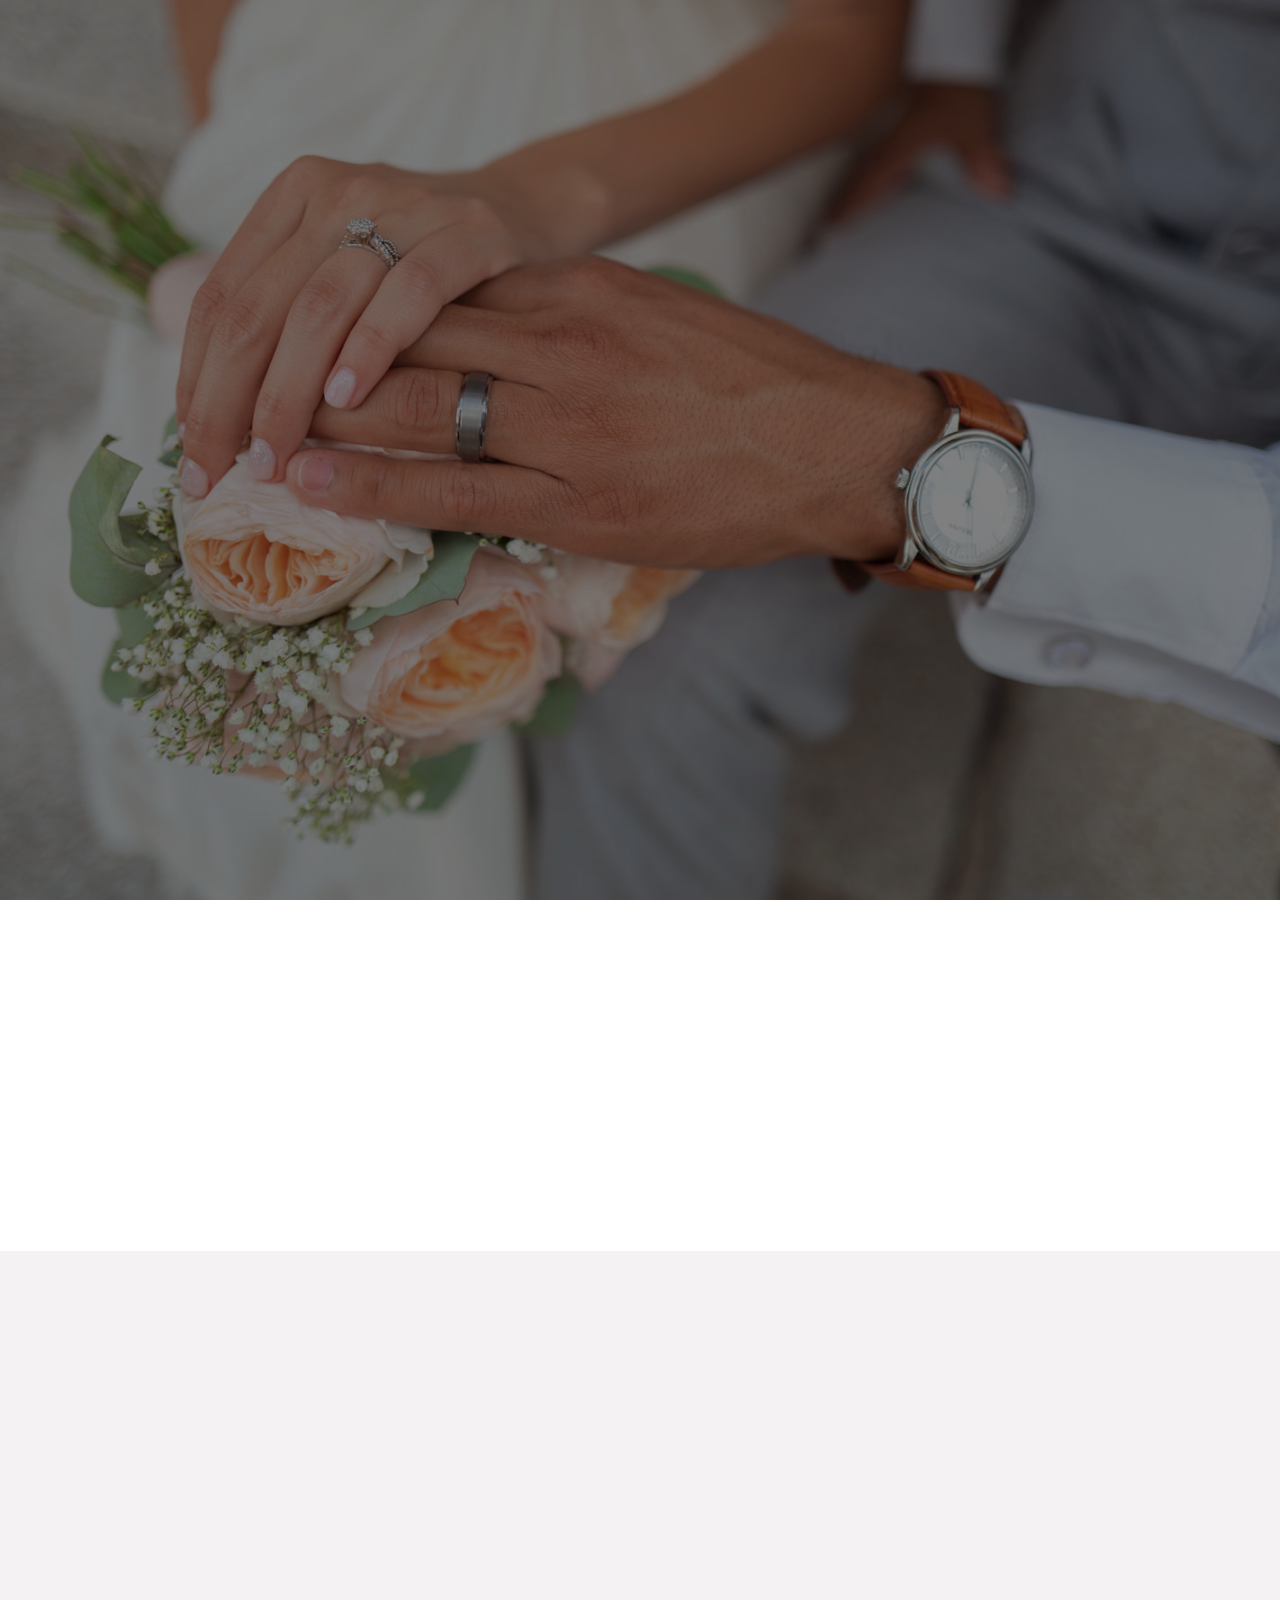
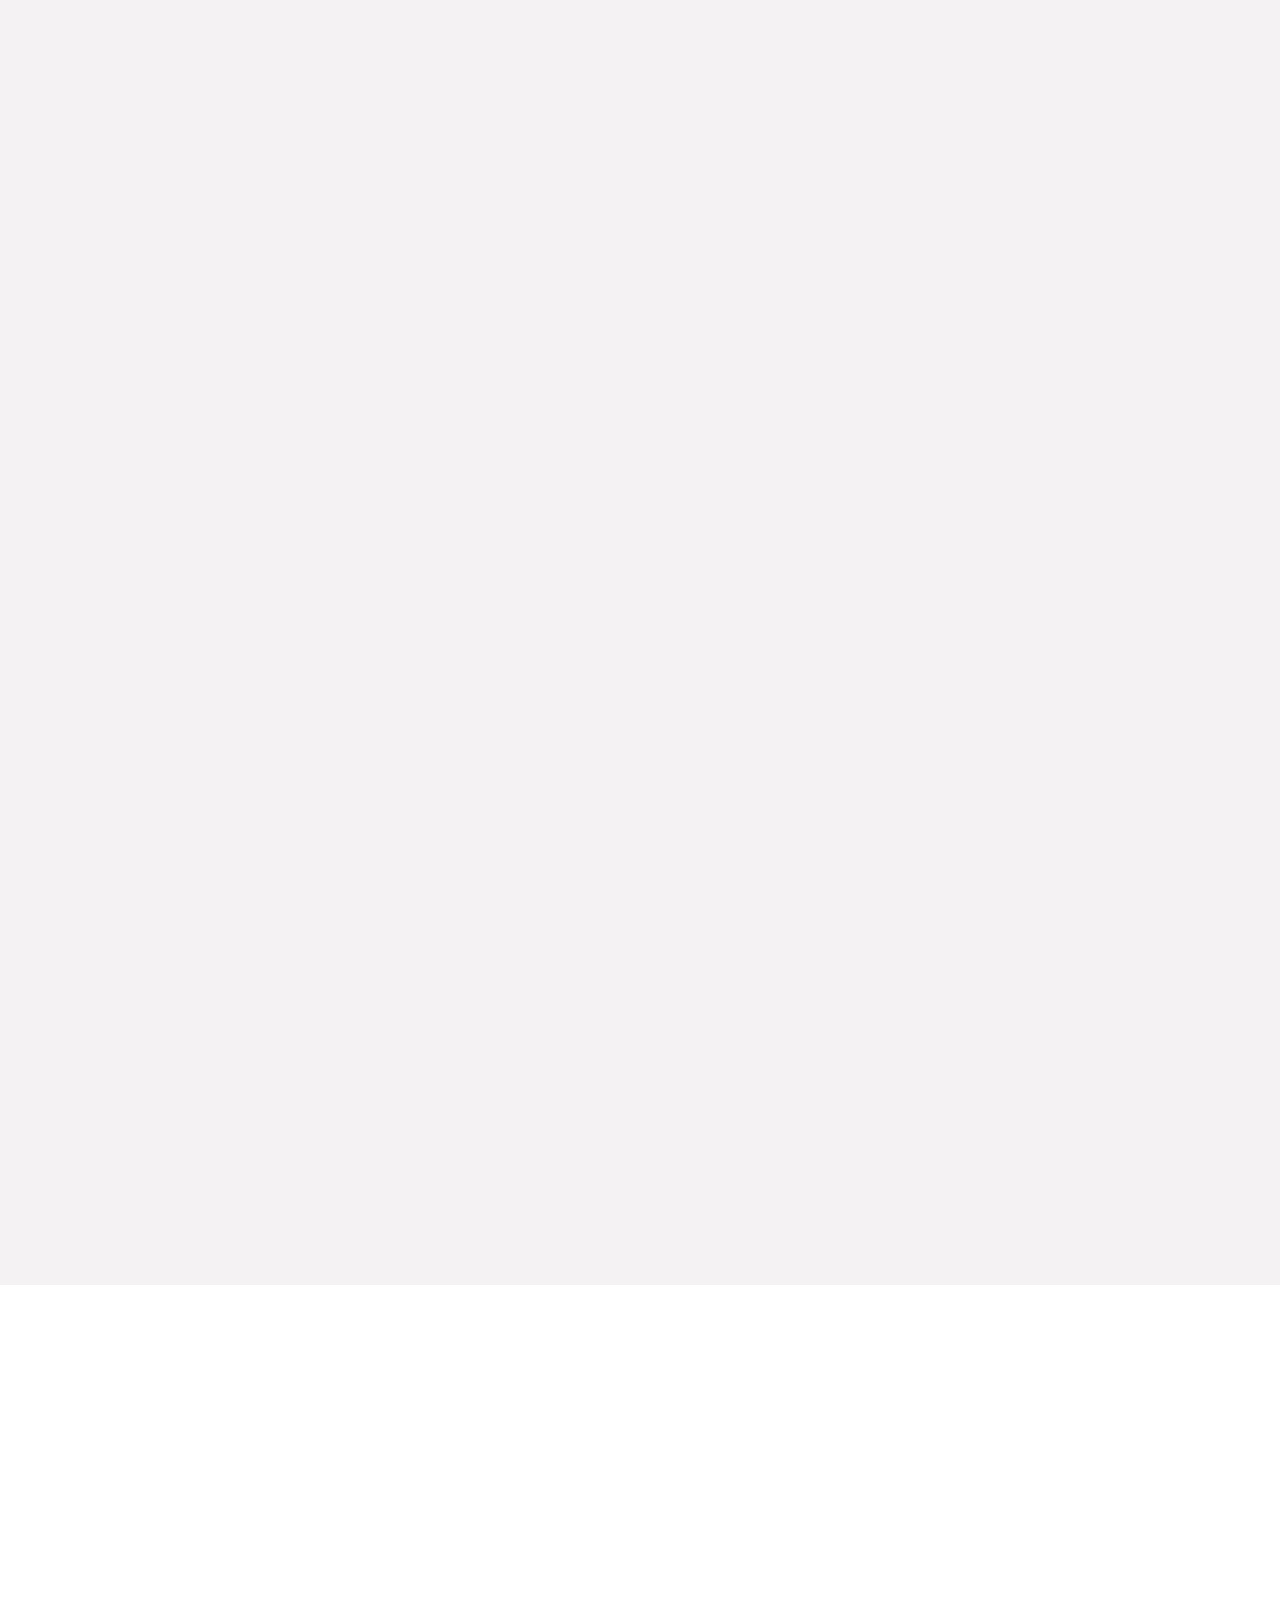
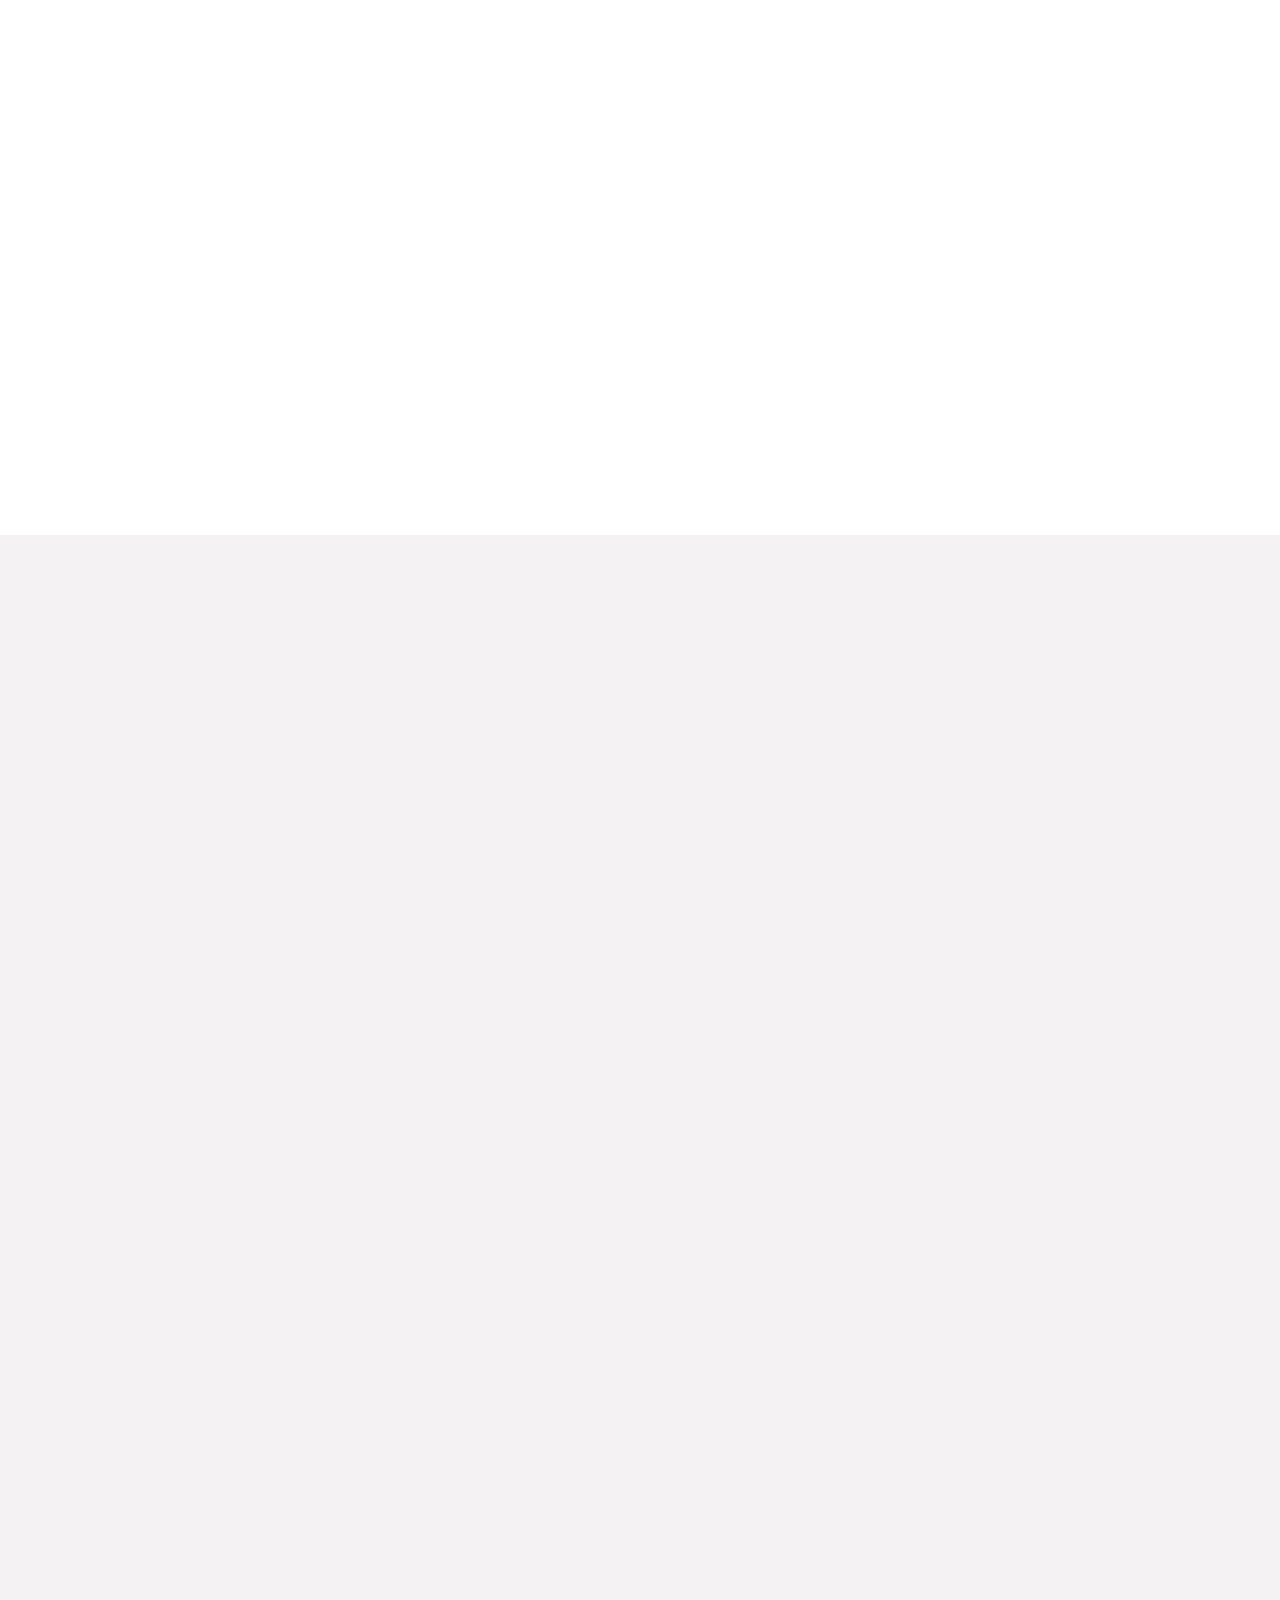
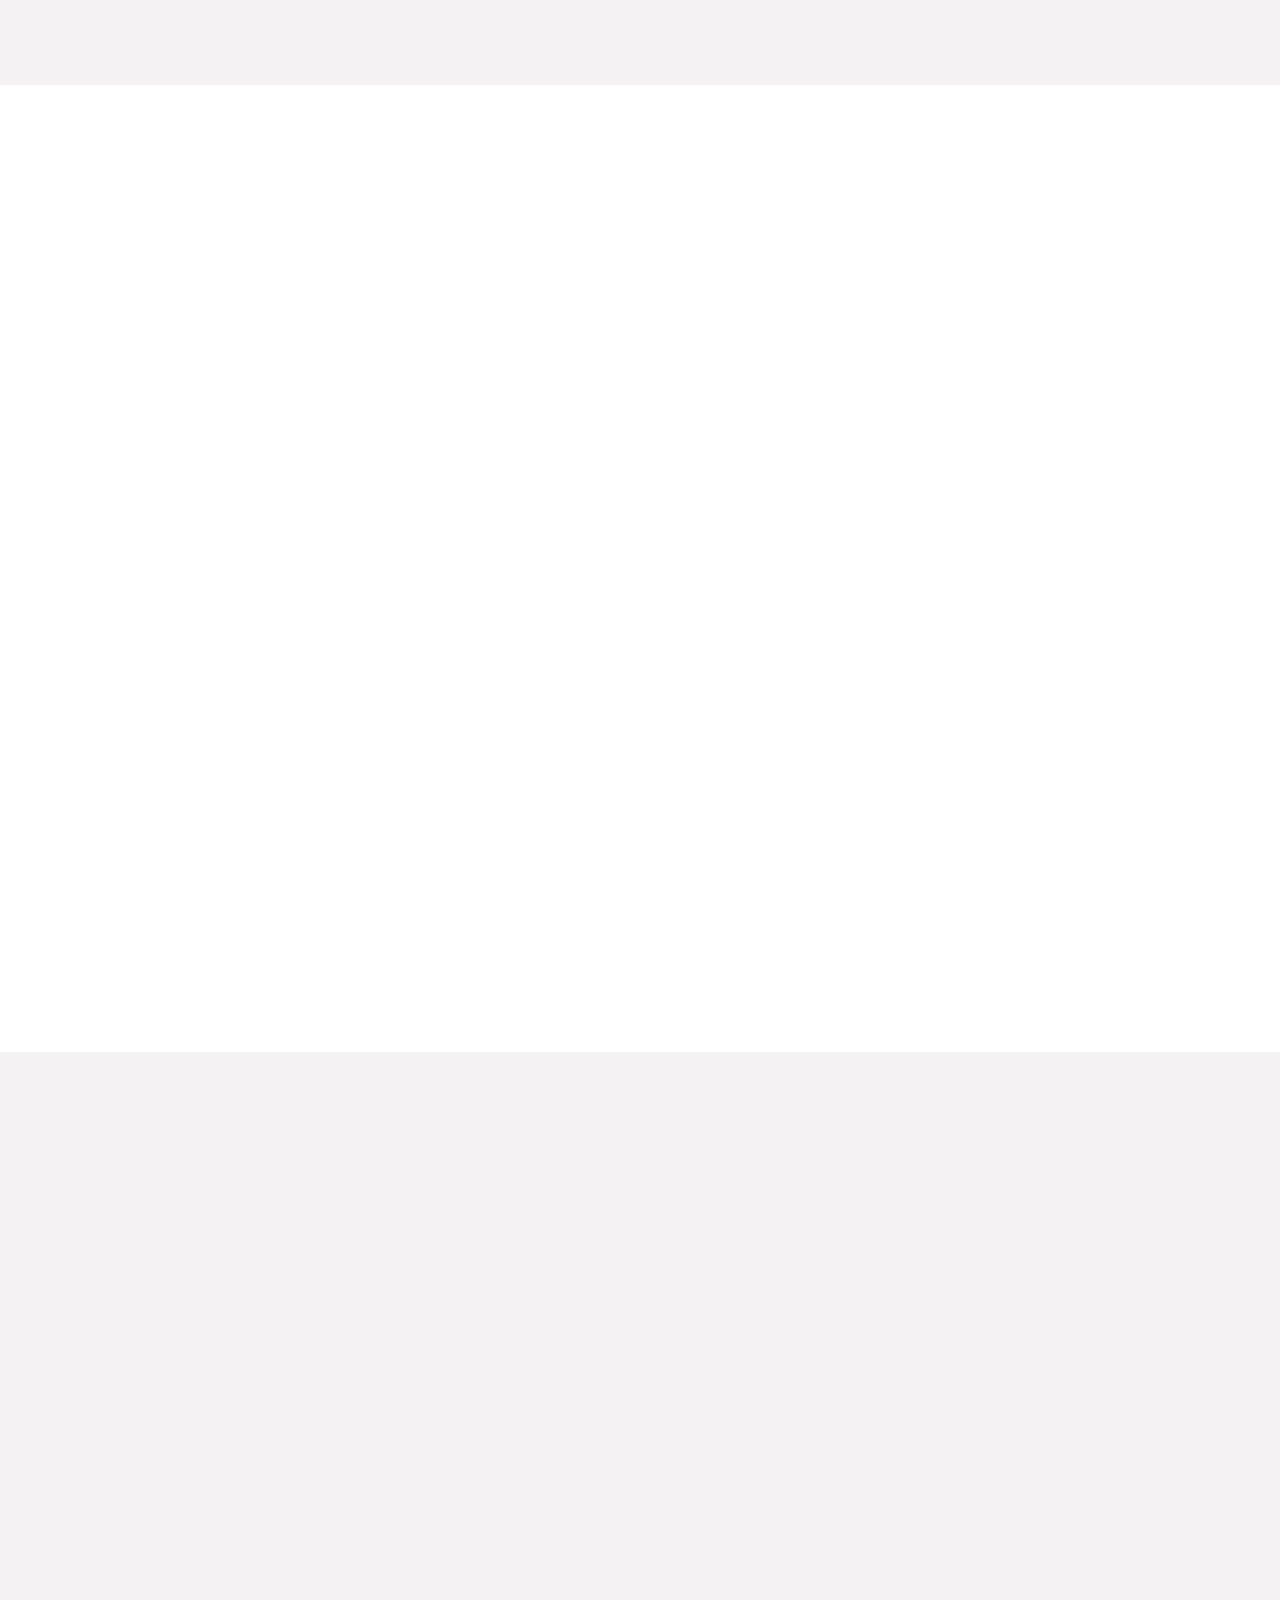
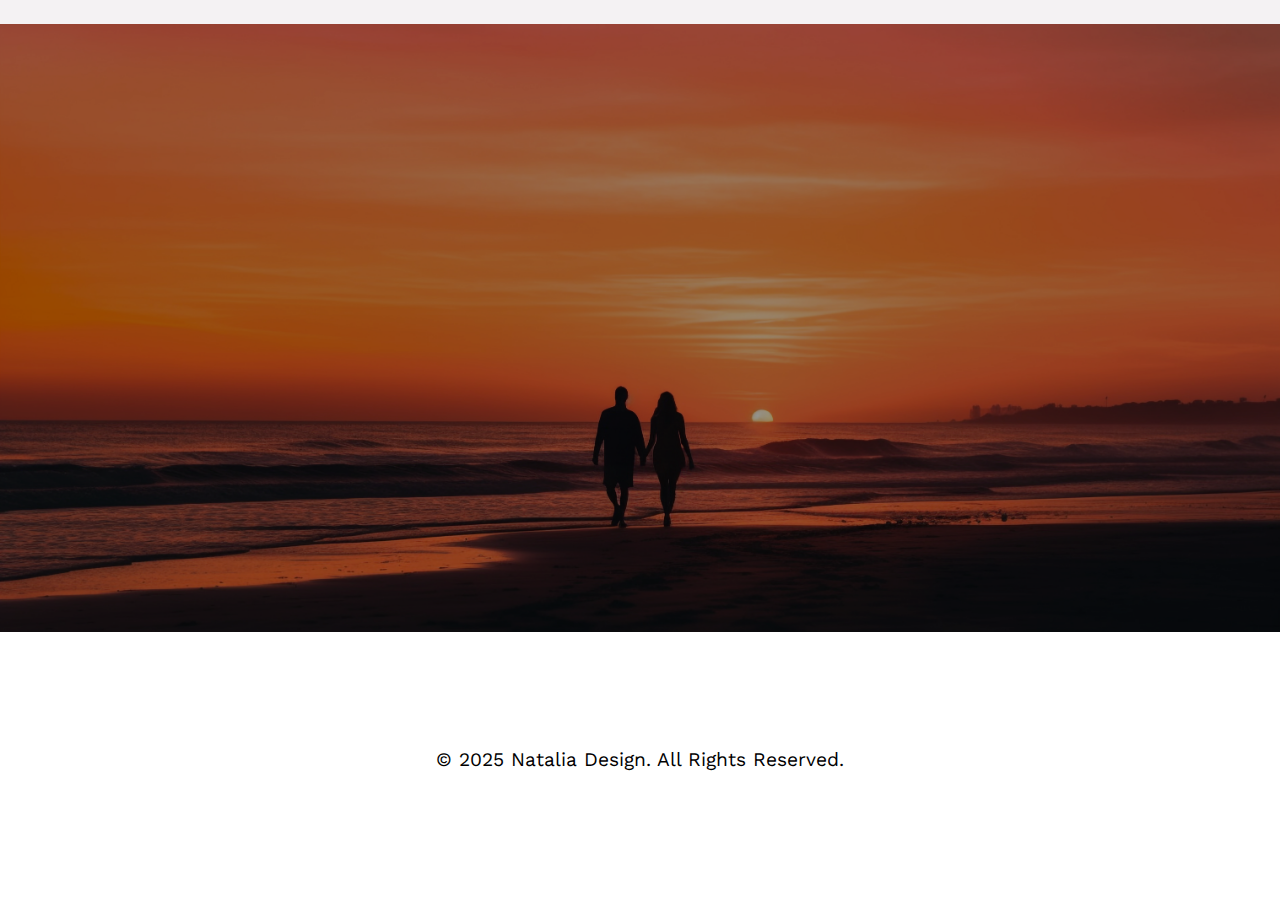
==== index.html @ 5c9d35ed "Fonts" ====
<!DOCTYPE html>

<!--[if gt IE 8]><!--> <html class="no-js"> <!--<![endif]-->
	<head>
	<meta charset="utf-8">
	<meta http-equiv="X-UA-Compatible" content="IE=edge">
	<title> Natalia Design &mdash; Natalia & Olimpo</title>
	<meta name="viewport" content="width=device-width, initial-scale=1">
	<link href='https://fonts.googleapis.com/css?family=Work+Sans:400,300,600,400italic,700' rel='stylesheet' type='text/css'>
	<link href="https://fonts.googleapis.com/css?family=Sacramento" rel="stylesheet">
	
	<!-- Animate.css -->
	<link rel="stylesheet" href="css/animate.css">
	<!-- Icomoon Icon Fonts-->
	<link rel="stylesheet" href="css/icomoon.css">
	<link rel="stylesheet" href="https://cdn.jsdelivr.net/npm/bootstrap-icons@1.11.3/font/bootstrap-icons.min.css">
	<!-- Bootstrap  -->
	<link rel="stylesheet" href="css/bootstrap.css">
	<!-- Magnific Popup -->
	<link rel="stylesheet" href="css/magnific-popup.css">
	<!-- Owl Carousel  -->
	<link rel="stylesheet" href="css/owl.carousel.min.css">
	<link rel="stylesheet" href="css/owl.theme.default.min.css">
	<!-- Theme style  -->
	<link rel="stylesheet" href="css/style_demo1.css">
	<!-- Modernizr JS -->
	<script src="js/modernizr-2.6.2.min.js"></script>
	</head>
	<body>
		
	<div class="fh5co-loader"></div>
	
	<div id="page">
	<nav class="fh5co-nav" role="navigation">
	<!--<div class="container">
			<div class="row">
				<div class="col-xs-12  text-center">
					<div id="fh5co-logo"><a href="index.html">Natalia Desing</a></div>
				</div>
			</div>
			
		</div>-->
	</nav>

	<header id="fh5co-header" class="fh5co-cover" role="banner" style="background-image:url(images/img-demo1/img_bg_1.jpg);" data-stellar-background-ratio="0.5">
		<div class="overlay"></div>
		<div class="container">
			<div class="row">
				<div class="col-md-8 col-md-offset-2 text-center">
					<div class="display-t">
						<div class="display-tc animate-box" data-animate-effect="fadeIn">
							<h1 style="font-family: WestwoodStudio;">Natalia <span style="color:orange;">&</span> Olimpo</h1>
							<h2></h2>
							<div class="simply-countdown simply-countdown-one" style="font-family: AnyaTamy;" ></div>
							<p>
								<!--<a href="#fh5co-started" class="btn btn-default btn-sm">Save the date</a> -->
								<audio autoplay controls>
									<source src="images/img-demo1/turningpage.mp3" type="audio/mpeg">
								</audio>
							</p>
						</div>
					</div>
				</div>
			</div>
		</div>
	</header>

	<div id="fh5co-couple">
		<div class="container-fluid">
			<div class="row" >
				<div class="col-md-8 col-md-offset-2 text-center fh5co-heading animate-box">
					<p  style="font-family: AnyaTamy;" > AQUÍ VA UNA FRASE BONITA DE AMOR.</p>
				</div>
			</div>
		</div>
	</div>

	<div id="fh5co-gallery" class="fh5co-section-gray">
		<div id="fh5co-gallery " class="fh5co-section-gray">
			<div class="container">
				<div class="row">
					<div class="col-md-8 col-md-offset-2 text-center fh5co-heading animate-box">
						<h2 style="font-family: WestwoodStudio;">Galería de Fotos</h2> 
					</div>
				</div>
				<div class="row row-bottom-padded-md">
					<div class="col-md-12">
						<ul id="fh5co-gallery-list">
							<li class="one-third animate-box" data-animate-effect="fadeIn" style="background-image: url(images/img-demo1/bg-1.jpg); "> 
								<a href="#">
									<div class="case-studies-summary">
										<h2></h2>
									</div>
								</a>
							</li>
							<li class="one-third animate-box" data-animate-effect="fadeIn" style="background-image: url(images/img-demo1/bg-2.jpg); ">
								<a href="#" class="color-2">
									<div class="case-studies-summary">
										<h2></h2>
									</div>
								</a>
							</li>


						<li class="one-third animate-box" data-animate-effect="fadeIn" style="background-image: url(images/img-demo1/bg-1.jpg); ">
							<a href="#" class="color-3">
								<div class="case-studies-summary">	
									<h2></h2>
								</div>
							</a>
						</li>
						<li class="one-third animate-box" data-animate-effect="fadeIn" style="background-image: url(images/img-demo1/bg-2.jpg); ">
							<a href="#" class="color-4">
								<div class="case-studies-summary">
									<h2></h2>
								</div>
							</a>
						</li>

							<li class="one-third animate-box" data-animate-effect="fadeIn" style="background-image: url(images/img-demo1/bg-1.jpg); ">
								<a href="#" class="color-3">
									<div class="case-studies-summary">
										<h2></h2>
									</div>
								</a>
							</li>
							<li class="one-third animate-box" data-animate-effect="fadeIn" style="background-image: url(images/img-demo1/bg-2.jpg); ">
								<a href="#" class="color-4">
									<div class="case-studies-summary">
										<h2></h2>
									</div>
								</a>
							</li>

							<li class="one-third animate-box" data-animate-effect="fadeIn" style="background-image: url(images/img-demo1/bg-1.jpg); ">
								<a href="#" class="color-4">
									<div class="case-studies-summary">
										<h2></h2>
									</div>
								</a>
							</li>

							<li class="one-third animate-box" data-animate-effect="fadeIn" style="background-image: url(images/img-demo1/bg-2.jpg); "> 
								<a href="#" class="color-5">
									<div class="case-studies-summary">
										
										<h2></h2>
									</div>
								</a>
							</li>
							<li class="one-third animate-box" data-animate-effect="fadeIn" style="background-image: url(images/img-demo1/bg-1.jpg); ">
								<a href="#" class="color-6">
									<div class="case-studies-summary">
									
										<h2></h2>
									</div>
								</a>
							</li>
						</ul>		
					</div>
				</div>
			</div>
		</div>
	</div>

	<div id="fh5co-event" class="fh5co-bg" style="background-color: white;">
		<div class="container">
			<div class="row">
				<div class="col-md-8 col-md-offset-2 text-center fh5co-heading animate-box">
					<h2 style="font-family: WestwoodStudio;">Itinerario</h2>
					
				</div>
			</div>
			<div class="row" style="font-family: AnyaTamy; text-transform: uppercase;" >
				<div class="display-t">
					<div class="display-tc">
						<div class="col-md-10 col-md-offset-1">
							<div class="col-md-4 col-sm-4 text-center">
								<div class="event-wrap animate-box">
									<h3 style="font-family: AnyaTamy; text-transform: uppercase; color:rgb(212, 165, 77);">Ceremonia Religiosa</h3>
									<p>
										<div class="">
											<i class="icon-clock"></i>
											<span>16:30 PM</span>
										</div>
									</p>
									<p>Parroquia Santa Cruz y la Virgen del Rosario. </p>										
									<p>Paseo de los Pelícanos #8, Ixtapa, Guerrero MX</p>
									<a href="https://www.google.com.mx/maps/place/Parroquia+Santa+Cruz+y+la+Virgen+del+Rosario/@17.6649503,-101.5999765,17z/data=!3m1!4b1!4m11!3m10!1s0x84347666fde6b171:0x397814a9c0785532!5m4!1s2024-04-18!2i2!4m1!1i2!8m2!3d17.6649452!4d-101.5974016!16s%2Fg%2F1wfcpght?entry=ttu" target="_blank">
										<button id="btn_ubicacion"type="submit" class="btn btn-default btn-block"> <i class="bi bi-geo-alt-fill"></i> Ubicación</button>
									</a>
								</div>
							</div>
							<div class="col-md-4 col-sm-4 text-center">
								<div class="event-wrap animate-box">
									<h3  style="font-family: AnyaTamy; text-transform: uppercase; color:rgb(212, 165, 77);">Ceremonia simbólica</h3>
									<p>
									<div class="">
										<i class="icon-clock"></i>
										<span>18:00 PM</span>
									</div>
									</p>
									<p>Hotel Sunscape Dorado Pacifico Ixtapa </p>										
									<p>Blvd. Paseo Ixtapa S/N, Ixtapa, Guerrero MX</p>
										<a href="https://www.google.com.mx/maps/place/Sunscape+Dorado+Pacifico+Ixtapa/@17.6611113,-101.6047396,18z/data=!4m24!1m12!3m11!1s0x8434766200d61aad:0x87339fe66e495281!2sSunscape+Dorado+Pacifico+Ixtapa!5m4!1s2024-04-18!2i2!4m1!1i2!8m2!3d17.660922!4d-101.604105!16s%2Fg%2F1tdww06h!3m10!1s0x8434766200d61aad:0x87339fe66e495281!5m4!1s2024-04-18!2i2!4m1!1i2!8m2!3d17.660922!4d-101.604105!16s%2Fg%2F1tdww06h?entry=ttu" target="_blank">
											<button id="btn_ubicacion"type="submit" class="btn btn-default btn-block"> <i class="bi bi-geo-alt-fill"></i> Ubicación</button>
										</a>
									
								</div>
							</div>
							<div  id class="col-md-4 col-sm-4 text-center">
								<div class="event-wrap animate-box">
									<h3  style="font-family: AnyaTamy; text-transform: uppercase; color:rgb(212, 165, 77);">recepción <span style="color: #f4f2f3;">& banquete</span></h3>
									<p>
									<div class="">
										<i class="icon-clock"></i>
										<span>19:00 PM</span>
									</div>
									</p>
									<p>Hotel Sunscape Dorado Pacifico Ixtapa </p>										
									<p>Blvd. Paseo Ixtapa S/N, Ixtapa, Guerrero MX</p>
									<a href="https://www.google.com.mx/maps/place/Sunscape+Dorado+Pacifico+Ixtapa/@17.6611113,-101.6047396,18z/data=!4m24!1m12!3m11!1s0x8434766200d61aad:0x87339fe66e495281!2sSunscape+Dorado+Pacifico+Ixtapa!5m4!1s2024-04-18!2i2!4m1!1i2!8m2!3d17.660922!4d-101.604105!16s%2Fg%2F1tdww06h!3m10!1s0x8434766200d61aad:0x87339fe66e495281!5m4!1s2024-04-18!2i2!4m1!1i2!8m2!3d17.660922!4d-101.604105!16s%2Fg%2F1tdww06h?entry=ttu" target="_blank">
										<button id="btn_ubicacion"type="submit" class="btn btn-default btn-block"> <i class="bi bi-geo-alt-fill"></i> Ubicación</button>
									</a>
								</div>
							</div>
						</div>
					</div>
				</div>
			</div>
		</div>
	</div>

	
	<div id="fh5co-services" style="background-color: #f4f2f3;">
		<div class="container">			
			<div class="row animate-box">
				<div class="col-md-8 col-md-offset-2 text-center fh5co-heading">
					<h2 style="font-family: WestwoodStudio;">Servicios</h2> 
				</div>
			</div>

			<div class="row" style="font-family: AnyaTamy;">
				<div class="col-md-6">
					<div class="feature-left animate-box" data-animate-effect="fadeInLeft">
						<span class="icon">
							<i class="bi bi-sun"></i>
						</span>
						<div class="feature-copy" style="text-align: justify;">
							<h3  style=" font-family: AnyaTamy; text-transform: uppercase; color:rgb(212, 165, 77); text-align: center;">HOTEL - Sunscape Dorado Pacifico Ixtapa Resort and Spa</h3>
							<p>
								Sunscape Dorado Pacífico Ixtapa Resort and Spa es un hotel todo incluido ubicado en una playa del Pacífico mexicano. 
								Este hotel familiar libre de humo está en Ixtapa, Guerrero, a sólo 9 kilómetros del centro de Zihuatanejo y a 19 kilómetros del aeropuerto (ZIH) de esa misma ciudad. 
								</p>
						</div>
					</div>

					<div class="feature-left animate-box" data-animate-effect="fadeInLeft">
						<span class="icon">
							<i class="bi bi-cup-straw"></i>
						</span>
						<div class="feature-copy" style="text-align: justify;">
							<h3 style=" font-family: AnyaTamy; text-transform: uppercase; color:rgb(212, 165, 77); text-align: center;">HABITACIONES</h3>
							<p>Las 285 habitaciones del hotel cuentan con amenidades tales como balcón privado, aire acondicionado, teléfono de marcado directo con buzón de voz, minibar, cafetera, amenidades para el baño, caja de seguridad para laptop, televisión de pantalla plana con canales por satélite, base para iPod, entre otras. El hotel además cuenta con habitaciones para personas con discapacidades.</p>
						</div>
					</div>

					<div class="feature-left animate-box" data-animate-effect="fadeInLeft">
						<span class="icon">
							<i class="bi bi-music-note-beamed"></i>
						</span>
						<div class="feature-copy"style="text-align: justify;">
							<h3 style=" font-family: AnyaTamy; text-transform: uppercase; color:rgb(212, 165, 77); text-align: center;">RESTAURANTES Y ACTIVIDADES</h3>
							<p>Incluye todos los alimentos y bebidas. Comprende desayuno bufet y comida y cena a elegir entre bufet o a la carta.
								Cuenta con 8 diferentes Restaurantes.
								Actividades diarias conducidas por animadores. Incluye espectaculares shows nocturnos. El programa varía diariamente.
								</p>
						</div>
					</div>

				</div>

				<div class="col-md-6 animate-box">
					<div class="fh5co-video fh5co-bg" style="background-image: url(images/img-demo1/habitacion-1.avif); ">
						<a href="images/img-demo1/sunscape-video.mp4" class="popup-vimeo"><i class="icon-video2"></i></a>
						<div class="overlay"></div>
					</div>
				</div>
			</div>

			
		</div>
	</div>



	<div id="fh5co-services">
		<div class="container">			
			<div class="row animate-box">
				<div class="col-md-8 col-md-offset-2 text-center fh5co-heading">
					<h2 style="font-family: WestwoodStudio;">Formas de Pago</h2>
				</div>
			</div>

			<div class="row" style="font-family: AnyaTamy;">
				<div class="col-md-6">
					<div class="feature-left animate-box" data-animate-effect="fadeInLeft">
						<span class="icon">
							<i class="bi bi-building-fill"></i>
						</span>
						<div class="feature-copy">
							<h3 style=" font-family: AnyaTamy; text-transform: uppercase; color:rgb(212, 165, 77); text-align: center;">BLOQUEO DE HABITACIÓN</h3>
							<p style="text-align: justify;">El bloqueo o apartado de habitación se realizará efectuando un único y primer pago de <b>$800.00 MN</b> por adulto y <b>$300.00 MN</b> por menor.
								Teniendo como fecha lÍmite el <b>1ro de Mayo de 2024</b></p>
						</div>
					</div>
 
					<div class="feature-left animate-box" data-animate-effect="fadeInLeft">
						<span class="icon">
							<i class="bi bi-credit-card-fill"></i>
						</span>
						<div class="feature-copy">
							<h3 style=" font-family: AnyaTamy; text-transform: uppercase; color:rgb(212, 165, 77); text-align: center;">PAGOS RESTANTES</h3>
							<p style="text-align: justify;">Los pagos serán distribuidos en <b>12 mensualidades. </b> 
								Las cuales dependerán del tipo de habitación y la cantidad de personas que deseen acompañarnán. Para mayor información en la distrubición y logística de las habitaciones, serán contactados por nuestra planeadora de bodas.</p>
								
						</div>
					</div>

					<div class="feature-left animate-box" data-animate-effect="fadeInLeft">
						<span class="icon">
							<i class="bi bi-bus-front"></i>
						</span>
						<div class="feature-copy">
							<h3 style=" font-family: AnyaTamy; text-transform: uppercase; color:rgb(212, 165, 77); text-align: center;">TRANSPORTE</h3>
							<p style="text-align: justify;">A los primero 35 viajeros que liquiden el pago de habitaciones, contarán con el transporte terrestre redondo incluido.</p>
						</div>
					</div>
				</div>

				<div class="col-md-6">
						<div class="container-fluid">
							<div class="feature-left animate-box row" data-animate-effect="fadeInLeft" >
									<table class="table_costos table" >
										<thead>
										  <tr>
											<th>HABITACIÓN:</th>
											<th>COSTO:</th>
										  </tr>
										</thead>
										<tbody" >
										  <tr>
											<th >SENCILLA</th>
											<th>$ 9,144.00 M.N.</td>
										  </tr>
										  <tr>
											<th>DOBLE</th>
											<th>$ 6,810.00 M.N. </td>
										  </tr>
										  <tr>
											<th >TRIPLE</th>
											<th>$ 6,343.00 M.N.</td>
										
										  </tr>
										  <tr>
											<th >MENORES</th>
											<th>$ 2,440.00 M.N. </td>
										  </tr>
										</tbody>
									</table>
							</div>
						</div>
					</div>
				</div>
			</div>
		</div>
	</div>
	
	<div id="fh5co-gallery" class="fh5co-section-gray"  >
		<div id="fh5co-gallery " class="fh5co-section-gray">
			<div class="container">
				<div class="row">
					<div class="col-md-8 col-md-offset-2 fh5co-heading animate-box text-center">
						<h2 style="font-family: WestwoodStudio;">Código de Vestimenta</h2>
						<p style="font-family: AnyaTamy; text-transform: uppercase;" ><span>Querémos que disfruten este gran día y estén lo más cómodos posibles, por ello les sugerimos el siguiente código de vestimenta: </span></p>
						<p style="font-family: AnyaTamy; text-transform: uppercase;"><span><b>Mujeres:</b>  Coctel, vestidos largos o 3/4, colores vivios (no naranja). </span></p>
						<p style="font-family: AnyaTamy; text-transform: uppercase;"><span><b> Hombres:</b> Camisas de tela delagada o guayabera (no pantalón caqui). </span></p>
					</div>
				</div>
			</div>
		</div>
	</div>

	<!--<div class="modal fade" id="exampleModal" tabindex="-1" role="dialog" aria-labelledby="exampleModalLabel" aria-hidden="true">
		<div class="modal-dialog" role="document">
		  <div class="modal-content">
			<div class="modal-header">
			  <h5 class="modal-title" id="exampleModalLabel">Modal title</h5>
			  <button type="button" class="close" data-dismiss="modal" aria-label="Close">
			  </button>
			</div>
			<div class="modal-body">
			</div>
			<div class="modal-footer">
			  <button type="button" class="btn btn-secondary" data-dismiss="modal">Close</button>
			</div>
		  </div>
		</div>
	</div>-->

	<div id="fh5co-started" class="fh5co-bg" style="background-image:url(images/img-demo1/bg3.jpg);">
		<div class="overlay"></div>
		<div class="container" >
				<div class="row animate-box">
					<div class="col-md-8 col-md-offset-2 text-center fh5co-heading">
						<h2 style="font-family: WestwoodStudio;">¿Estás interesado en asistír?</h2>
					</div>
				</div>
				<div class="row animate-box">  
					<div class="col-md-8 col-md-offset-2 text-center fh5co-heading">
						<div class="col-md-6 fh5co-heading">
							<p style="font-family: AnyaTamy; text-transform: uppercase; color: white;">Contactar a la Novia:</p>
							<a aria-label="Chat on WhatsApp" target="_blank" href="https://wa.me/+524626022792/?text=Hola%20Natalia%20me%20encantaría%20asistír%20a%20la%20boda."><img alt="Chat on WhatsApp" src="images/img-demo1/WhatsAppButtonWhiteMedium.svg" />
							</a>
								
						</div>
						<div class="col-md-6 fh5co-heading">
							<p style="font-family: AnyaTamy; text-transform: uppercase; color: white;">Contactar al Novio:</p>
							<a aria-label="Chat on WhatsApp" target="_blank" href="https://wa.me/+524621636729/?text=Hola%20Olimpo%20me%20encantaría%20asistír%20a%20la%20boda."><img alt="Chat on WhatsApp" src="images/img-demo1/WhatsAppButtonWhiteMedium.svg" />
							</a>	
						</div>	
						<div class="col-md-12 fh5co-heading">
							<p style="font-family: AnyaTamy; text-transform: uppercase; color: white;">Contactar a la wedding planner:</p>
							<a aria-label="Chat on WhatsApp" target="_blank" href="https://wa.me/+524775191782/?text=Hola%20me%20encantaría%20asistír%20a%20la%20boda%20de%20Olimpo%20y%20Natalia."><img alt="Chat on WhatsApp" src="images/img-demo1/WhatsAppButtonWhiteMedium.svg" />
							</a>	
						</div>							
					</div>
				</div>
			</div>
		</div>
	</div>

	<footer id="fh5co-footer" role="contentinfo">
		<div class="container">

			<div class="row copyright">
				<div class="col-md-12 text-center">
					<p style="font-size:larger; color:black;" class="block "> &copy; 2025 Natalia Design. All Rights Reserved.</p>
			</div>

		</div>
	</footer>
	</div>

	<div class="gototop js-top">
		<a href="#" class="js-gotop"><i class="icon-arrow-up"></i></a>
	</div>
	
	<!-- jQuery -->
	<script src="js/jquery.min.js"></script>
	<!-- jQuery Easing -->
	<script src="js/jquery.easing.1.3.js"></script>
	<!-- Bootstrap -->
	<script src="js/bootstrap.min.js"></script>
	<!-- Waypoints -->
	<script src="js/jquery.waypoints.min.js"></script>
	<!-- Carousel -->
	<script src="js/owl.carousel.min.js"></script>
	<!-- countTo -->
	<script src="js/jquery.countTo.js"></script>

	<!-- Stellar -->
	<script src="js/jquery.stellar.min.js"></script>
	<!-- Magnific Popup -->
	<script src="js/jquery.magnific-popup.min.js"></script>
	<script src="js/magnific-popup-options.js"></script>

	<!-- // <script src="https://cdnjs.cloudflare.com/ajax/libs/prism/0.0.1/prism.min.js"></script> -->
	<script src="js/simplyCountdown.js"></script>
	<!-- Main -->
	<script src="js/main.js"></script>

	<script>
    var d = new Date(new Date(2025,6,12) + 200 * 120 * 120 * 2000);

    // default example
    simplyCountdown('.simply-countdown-one', {
        year: d.getFullYear(),
        month: d.getMonth() + 1,
        day: d.getDate()
    });

    //jQuery example
    $('#simply-countdown-losange').simplyCountdown({
        year: d.getFullYear(),
        month: d.getMonth() + 1,
        day: d.getDate(),
        enableUtc: false
    });

	$('#exampleModal').on('shown.bs.modal', function () {
  		$('#btn_modal').trigger('focus')
	}); 

</script>

	</body>
</html>
---- css/icomoon.css ----
@font-face {
  font-family: 'icomoon';
  src:  url('../fonts/icomoon/icomoon.eot?6iuir');
  src:  url('../fonts/icomoon/icomoon.eot?6iuir#iefix') format('embedded-opentype'),
    url('../fonts/icomoon/icomoon.ttf?6iuir') format('truetype'),
    url('../fonts/icomoon/icomoon.woff?6iuir') format('woff'),
    url('../fonts/icomoon/icomoon.svg?6iuir#icomoon') format('svg');
  font-weight: normal;
  font-style: normal;
}

[class^="icon-"], [class*=" icon-"] {
  /* use !important to prevent issues with browser extensions that change fonts */
  font-family: 'icomoon' !important;
  speak: none;
  font-style: normal;
  font-weight: normal;
  font-variant: normal;
  text-transform: none;
  line-height: 1;

  /* Better Font Rendering =========== */
  -webkit-font-smoothing: antialiased;
  -moz-osx-font-smoothing: grayscale;
}

.icon-eye:before {
  content: "\e000";
}
.icon-paper-clip:before {
  content: "\e001";
}
.icon-mail:before {
  content: "\e002";
}
.icon-toggle:before {
  content: "\e003";
}
.icon-layout:before {
  content: "\e004";
}
.icon-link:before {
  content: "\e005";
}
.icon-bell:before {
  content: "\e006";
}
.icon-lock:before {
  content: "\e007";
}
.icon-unlock:before {
  content: "\e008";
}
.icon-ribbon:before {
  content: "\e009";
}
.icon-image:before {
  content: "\e010";
}
.icon-signal:before {
  content: "\e011";
}
.icon-target:before {
  content: "\e012";
}
.icon-clipboard:before {
  content: "\e013";
}
.icon-clock:before {
  content: "\e014";
}
.icon-watch:before {
  content: "\e015";
}
.icon-air-play:before {
  content: "\e016";
}
.icon-camera:before {
  content: "\e017";
}
.icon-video:before {
  content: "\e018";
}
.icon-disc:before {
  content: "\e019";
}
.icon-printer:before {
  content: "\e020";
}
.icon-monitor:before {
  content: "\e021";
}
.icon-server:before {
  content: "\e022";
}
.icon-cog:before {
  content: "\e023";
}
.icon-heart:before {
  content: "\e024";
}
.icon-paragraph:before {
  content: "\e025";
}
.icon-align-justify:before {
  content: "\e026";
}
.icon-align-left:before {
  content: "\e027";
}
.icon-align-center:before {
  content: "\e028";
}
.icon-align-right:before {
  content: "\e029";
}
.icon-book:before {
  content: "\e030";
}
.icon-layers:before {
  content: "\e031";
}
.icon-stack:before {
  content: "\e032";
}
.icon-stack-2:before {
  content: "\e033";
}
.icon-paper:before {
  content: "\e034";
}
.icon-paper-stack:before {
  content: "\e035";
}
.icon-search:before {
  content: "\e036";
}
.icon-zoom-in:before {
  content: "\e037";
}
.icon-zoom-out:before {
  content: "\e038";
}
.icon-reply:before {
  content: "\e039";
}
.icon-circle-plus:before {
  content: "\e040";
}
.icon-circle-minus:before {
  content: "\e041";
}
.icon-circle-check:before {
  content: "\e042";
}
.icon-circle-cross:before {
  content: "\e043";
}
.icon-square-plus:before {
  content: "\e044";
}
.icon-square-minus:before {
  content: "\e045";
}
.icon-square-check:before {
  content: "\e046";
}
.icon-square-cross:before {
  content: "\e047";
}
.icon-microphone:before {
  content: "\e048";
}
.icon-record:before {
  content: "\e049";
}
.icon-skip-back:before {
  content: "\e050";
}
.icon-rewind:before {
  content: "\e051";
}
.icon-play:before {
  content: "\e052";
}
.icon-pause:before {
  content: "\e053";
}
.icon-stop:before {
  content: "\e054";
}
.icon-fast-forward:before {
  content: "\e055";
}
.icon-skip-forward:before {
  content: "\e056";
}
.icon-shuffle:before {
  content: "\e057";
}
.icon-repeat:before {
  content: "\e058";
}
.icon-folder:before {
  content: "\e059";
}
.icon-umbrella:before {
  content: "\e060";
}
.icon-moon:before {
  content: "\e061";
}
.icon-thermometer:before {
  content: "\e062";
}
.icon-drop:before {
  content: "\e063";
}
.icon-sun:before {
  content: "\e064";
}
.icon-cloud:before {
  content: "\e065";
}
.icon-cloud-upload:before {
  content: "\e066";
}
.icon-cloud-download:before {
  content: "\e067";
}
.icon-upload:before {
  content: "\e068";
}
.icon-download:before {
  content: "\e069";
}
.icon-location:before {
  content: "\e070";
}
.icon-location-2:before {
  content: "\e071";
}
.icon-map:before {
  content: "\e072";
}
.icon-battery:before {
  content: "\e073";
}
.icon-head:before {
  content: "\e074";
}
.icon-briefcase:before {
  content: "\e075";
}
.icon-speech-bubble:before {
  content: "\e076";
}
.icon-anchor:before {
  content: "\e077";
}
.icon-globe:before {
  content: "\e078";
}
.icon-box:before {
  content: "\e079";
}
.icon-reload:before {
  content: "\e080";
}
.icon-share:before {
  content: "\e081";
}
.icon-marquee:before {
  content: "\e082";
}
.icon-marquee-plus:before {
  content: "\e083";
}
.icon-marquee-minus:before {
  content: "\e084";
}
.icon-tag:before {
  content: "\e085";
}
.icon-power:before {
  content: "\e086";
}
.icon-command:before {
  content: "\e087";
}
.icon-alt:before {
  content: "\e088";
}
.icon-esc:before {
  content: "\e089";
}
.icon-bar-graph:before {
  content: "\e090";
}
.icon-bar-graph-2:before {
  content: "\e091";
}
.icon-pie-graph:before {
  content: "\e092";
}
.icon-star:before {
  content: "\e093";
}
.icon-arrow-left:before {
  content: "\e094";
}
.icon-arrow-right:before {
  content: "\e095";
}
.icon-arrow-up:before {
  content: "\e096";
}
.icon-arrow-down:before {
  content: "\e097";
}
.icon-volume:before {
  content: "\e098";
}
.icon-mute:before {
  content: "\e099";
}
.icon-content-right:before {
  content: "\e100";
}
.icon-content-left:before {
  content: "\e101";
}
.icon-grid:before {
  content: "\e102";
}
.icon-grid-2:before {
  content: "\e103";
}
.icon-columns:before {
  content: "\e104";
}
.icon-loader:before {
  content: "\e105";
}
.icon-bag:before {
  content: "\e106";
}
.icon-ban:before {
  content: "\e107";
}
.icon-flag:before {
  content: "\e108";
}
.icon-trash:before {
  content: "\e109";
}
.icon-expand:before {
  content: "\e110";
}
.icon-contract:before {
  content: "\e111";
}
.icon-maximize:before {
  content: "\e112";
}
.icon-minimize:before {
  content: "\e113";
}
.icon-plus:before {
  content: "\e114";
}
.icon-minus:before {
  content: "\e115";
}
.icon-check:before {
  content: "\e116";
}
.icon-cross:before {
  content: "\e117";
}
.icon-move:before {
  content: "\e118";
}
.icon-delete:before {
  content: "\e119";
}
.icon-menu:before {
  content: "\e120";
}
.icon-archive:before {
  content: "\e121";
}
.icon-inbox:before {
  content: "\e122";
}
.icon-outbox:before {
  content: "\e123";
}
.icon-file:before {
  content: "\e124";
}
.icon-file-add:before {
  content: "\e125";
}
.icon-file-subtract:before {
  content: "\e126";
}
.icon-help:before {
  content: "\e127";
}
.icon-open:before {
  content: "\e128";
}
.icon-ellipsis:before {
  content: "\e129";
}
.icon-add-to-list:before {
  content: "\e900";
}
.icon-classic-computer:before {
  content: "\e901";
}
.icon-controller-fast-backward:before {
  content: "\e902";
}
.icon-creative-commons-attribution:before {
  content: "\e903";
}
.icon-creative-commons-noderivs:before {
  content: "\e904";
}
.icon-creative-commons-noncommercial-eu:before {
  content: "\e905";
}
.icon-creative-commons-noncommercial-us:before {
  content: "\e906";
}
.icon-creative-commons-public-domain:before {
  content: "\e907";
}
.icon-creative-commons-remix:before {
  content: "\e908";
}
.icon-creative-commons-share:before {
  content: "\e909";
}
.icon-creative-commons-sharealike:before {
  content: "\e90a";
}
.icon-creative-commons:before {
  content: "\e90b";
}
.icon-document-landscape:before {
  content: "\e90c";
}
.icon-remove-user:before {
  content: "\e90d";
}
.icon-warning:before {
  content: "\e90e";
}
.icon-arrow-bold-down:before {
  content: "\e90f";
}
.icon-arrow-bold-left:before {
  content: "\e910";
}
.icon-arrow-bold-right:before {
  content: "\e911";
}
.icon-arrow-bold-up:before {
  content: "\e912";
}
.icon-arrow-down2:before {
  content: "\e913";
}
.icon-arrow-left2:before {
  content: "\e914";
}
.icon-arrow-long-down:before {
  content: "\e915";
}
.icon-arrow-long-left:before {
  content: "\e916";
}
.icon-arrow-long-right:before {
  content: "\e917";
}
.icon-arrow-long-up:before {
  content: "\e918";
}
.icon-arrow-right2:before {
  content: "\e919";
}
.icon-arrow-up2:before {
  content: "\e91a";
}
.icon-arrow-with-circle-down:before {
  content: "\e91b";
}
.icon-arrow-with-circle-left:before {
  content: "\e91c";
}
.icon-arrow-with-circle-right:before {
  content: "\e91d";
}
.icon-arrow-with-circle-up:before {
  content: "\e91e";
}
.icon-bookmark:before {
  content: "\e91f";
}
.icon-bookmarks:before {
  content: "\e920";
}
.icon-chevron-down:before {
  content: "\e921";
}
.icon-chevron-left:before {
  content: "\e922";
}
.icon-chevron-right:before {
  content: "\e923";
}
.icon-chevron-small-down:before {
  content: "\e924";
}
.icon-chevron-small-left:before {
  content: "\e925";
}
.icon-chevron-small-right:before {
  content: "\e926";
}
.icon-chevron-small-up:before {
  content: "\e927";
}
.icon-chevron-thin-down:before {
  content: "\e928";
}
.icon-chevron-thin-left:before {
  content: "\e929";
}
.icon-chevron-thin-right:before {
  content: "\e92a";
}
.icon-chevron-thin-up:before {
  content: "\e92b";
}
.icon-chevron-up:before {
  content: "\e92c";
}
.icon-chevron-with-circle-down:before {
  content: "\e92d";
}
.icon-chevron-with-circle-left:before {
  content: "\e92e";
}
.icon-chevron-with-circle-right:before {
  content: "\e92f";
}
.icon-chevron-with-circle-up:before {
  content: "\e930";
}
.icon-cloud2:before {
  content: "\e931";
}
.icon-controller-fast-forward:before {
  content: "\e932";
}
.icon-controller-jump-to-start:before {
  content: "\e933";
}
.icon-controller-next:before {
  content: "\e934";
}
.icon-controller-paus:before {
  content: "\e935";
}
.icon-controller-play:before {
  content: "\e936";
}
.icon-controller-record:before {
  content: "\e937";
}
.icon-controller-stop:before {
  content: "\e938";
}
.icon-controller-volume:before {
  content: "\e939";
}
.icon-dot-single:before {
  content: "\e93a";
}
.icon-dots-three-horizontal:before {
  content: "\e93b";
}
.icon-dots-three-vertical:before {
  content: "\e93c";
}
.icon-dots-two-horizontal:before {
  content: "\e93d";
}
.icon-dots-two-vertical:before {
  content: "\e93e";
}
.icon-download2:before {
  content: "\e93f";
}
.icon-emoji-flirt:before {
  content: "\e940";
}
.icon-flow-branch:before {
  content: "\e941";
}
.icon-flow-cascade:before {
  content: "\e942";
}
.icon-flow-line:before {
  content: "\e943";
}
.icon-flow-parallel:before {
  content: "\e944";
}
.icon-flow-tree:before {
  content: "\e945";
}
.icon-install:before {
  content: "\e946";
}
.icon-layers2:before {
  content: "\e947";
}
.icon-open-book:before {
  content: "\e948";
}
.icon-resize-100:before {
  content: "\e949";
}
.icon-resize-full-screen:before {
  content: "\e94a";
}
.icon-save:before {
  content: "\e94b";
}
.icon-select-arrows:before {
  content: "\e94c";
}
.icon-sound-mute:before {
  content: "\e94d";
}
.icon-sound:before {
  content: "\e94e";
}
.icon-trash2:before {
  content: "\e94f";
}
.icon-triangle-down:before {
  content: "\e950";
}
.icon-triangle-left:before {
  content: "\e951";
}
.icon-triangle-right:before {
  content: "\e952";
}
.icon-triangle-up:before {
  content: "\e953";
}
.icon-uninstall:before {
  content: "\e954";
}
.icon-upload-to-cloud:before {
  content: "\e955";
}
.icon-upload2:before {
  content: "\e956";
}
.icon-add-user:before {
  content: "\e957";
}
.icon-address:before {
  content: "\e958";
}
.icon-adjust:before {
  content: "\e959";
}
.icon-air:before {
  content: "\e95a";
}
.icon-aircraft-landing:before {
  content: "\e95b";
}
.icon-aircraft-take-off:before {
  content: "\e95c";
}
.icon-aircraft:before {
  content: "\e95d";
}
.icon-align-bottom:before {
  content: "\e95e";
}
.icon-align-horizontal-middle:before {
  content: "\e95f";
}
.icon-align-left2:before {
  content: "\e960";
}
.icon-align-right2:before {
  content: "\e961";
}
.icon-align-top:before {
  content: "\e962";
}
.icon-align-vertical-middle:before {
  content: "\e963";
}
.icon-archive2:before {
  content: "\e964";
}
.icon-area-graph:before {
  content: "\e965";
}
.icon-attachment:before {
  content: "\e966";
}
.icon-awareness-ribbon:before {
  content: "\e967";
}
.icon-back-in-time:before {
  content: "\e968";
}
.icon-back:before {
  content: "\e969";
}
.icon-bar-graph2:before {
  content: "\e96a";
}
.icon-battery2:before {
  content: "\e96b";
}
.icon-beamed-note:before {
  content: "\e96c";
}
.icon-bell2:before {
  content: "\e96d";
}
.icon-blackboard:before {
  content: "\e96e";
}
.icon-block:before {
  content: "\e96f";
}
.icon-book2:before {
  content: "\e970";
}
.icon-bowl:before {
  content: "\e971";
}
.icon-box2:before {
  content: "\e972";
}
.icon-briefcase2:before {
  content: "\e973";
}
.icon-browser:before {
  content: "\e974";
}
.icon-brush:before {
  content: "\e975";
}
.icon-bucket:before {
  content: "\e976";
}
.icon-cake:before {
  content: "\e977";
}
.icon-calculator:before {
  content: "\e978";
}
.icon-calendar:before {
  content: "\e979";
}
.icon-camera2:before {
  content: "\e97a";
}
.icon-ccw:before {
  content: "\e97b";
}
.icon-chat:before {
  content: "\e97c";
}
.icon-check2:before {
  content: "\e97d";
}
.icon-circle-with-cross:before {
  content: "\e97e";
}
.icon-circle-with-minus:before {
  content: "\e97f";
}
.icon-circle-with-plus:before {
  content: "\e980";
}
.icon-circle:before {
  content: "\e981";
}
.icon-circular-graph:before {
  content: "\e982";
}
.icon-clapperboard:before {
  content: "\e983";
}
.icon-clipboard2:before {
  content: "\e984";
}
.icon-clock2:before {
  content: "\e985";
}
.icon-code:before {
  content: "\e986";
}
.icon-cog2:before {
  content: "\e987";
}
.icon-colours:before {
  content: "\e988";
}
.icon-compass:before {
  content: "\e989";
}
.icon-copy:before {
  content: "\e98a";
}
.icon-credit-card:before {
  content: "\e98b";
}
.icon-credit:before {
  content: "\e98c";
}
.icon-cross2:before {
  content: "\e98d";
}
.icon-cup:before {
  content: "\e98e";
}
.icon-cw:before {
  content: "\e98f";
}
.icon-cycle:before {
  content: "\e990";
}
.icon-database:before {
  content: "\e991";
}
.icon-dial-pad:before {
  content: "\e992";
}
.icon-direction:before {
  content: "\e993";
}
.icon-document:before {
  content: "\e994";
}
.icon-documents:before {
  content: "\e995";
}
.icon-drink:before {
  content: "\e996";
}
.icon-drive:before {
  content: "\e997";
}
.icon-drop2:before {
  content: "\e998";
}
.icon-edit:before {
  content: "\e999";
}
.icon-email:before {
  content: "\e99a";
}
.icon-emoji-happy:before {
  content: "\e99b";
}
.icon-emoji-neutral:before {
  content: "\e99c";
}
.icon-emoji-sad:before {
  content: "\e99d";
}
.icon-erase:before {
  content: "\e99e";
}
.icon-eraser:before {
  content: "\e99f";
}
.icon-export:before {
  content: "\e9a0";
}
.icon-eye2:before {
  content: "\e9a1";
}
.icon-feather:before {
  content: "\e9a2";
}
.icon-flag2:before {
  content: "\e9a3";
}
.icon-flash:before {
  content: "\e9a4";
}
.icon-flashlight:before {
  content: "\e9a5";
}
.icon-flat-brush:before {
  content: "\e9a6";
}
.icon-folder-images:before {
  content: "\e9a7";
}
.icon-folder-music:before {
  content: "\e9a8";
}
.icon-folder-video:before {
  content: "\e9a9";
}
.icon-folder2:before {
  content: "\e9aa";
}
.icon-forward:before {
  content: "\e9ab";
}
.icon-funnel:before {
  content: "\e9ac";
}
.icon-game-controller:before {
  content: "\e9ad";
}
.icon-gauge:before {
  content: "\e9ae";
}
.icon-globe2:before {
  content: "\e9af";
}
.icon-graduation-cap:before {
  content: "\e9b0";
}
.icon-grid2:before {
  content: "\e9b1";
}
.icon-hair-cross:before {
  content: "\e9b2";
}
.icon-hand:before {
  content: "\e9b3";
}
.icon-heart-outlined:before {
  content: "\e9b4";
}
.icon-heart2:before {
  content: "\e9b5";
}
.icon-help-with-circle:before {
  content: "\e9b6";
}
.icon-help2:before {
  content: "\e9b7";
}
.icon-home:before {
  content: "\e9b8";
}
.icon-hour-glass:before {
  content: "\e9b9";
}
.icon-image-inverted:before {
  content: "\e9ba";
}
.icon-image2:before {
  content: "\e9bb";
}
.icon-images:before {
  content: "\e9bc";
}
.icon-inbox2:before {
  content: "\e9bd";
}
.icon-infinity:before {
  content: "\e9be";
}
.icon-info-with-circle:before {
  content: "\e9bf";
}
.icon-info:before {
  content: "\e9c0";
}
.icon-key:before {
  content: "\e9c1";
}
.icon-keyboard:before {
  content: "\e9c2";
}
.icon-lab-flask:before {
  content: "\e9c3";
}
.icon-landline:before {
  content: "\e9c4";
}
.icon-language:before {
  content: "\e9c5";
}
.icon-laptop:before {
  content: "\e9c6";
}
.icon-leaf:before {
  content: "\e9c7";
}
.icon-level-down:before {
  content: "\e9c8";
}
.icon-level-up:before {
  content: "\e9c9";
}
.icon-lifebuoy:before {
  content: "\e9ca";
}
.icon-light-bulb:before {
  content: "\e9cb";
}
.icon-light-down:before {
  content: "\e9cc";
}
.icon-light-up:before {
  content: "\e9cd";
}
.icon-line-graph:before {
  content: "\e9ce";
}
.icon-link2:before {
  content: "\e9cf";
}
.icon-list:before {
  content: "\e9d0";
}
.icon-location-pin:before {
  content: "\e9d1";
}
.icon-location2:before {
  content: "\e9d2";
}
.icon-lock-open:before {
  content: "\e9d3";
}
.icon-lock2:before {
  content: "\e9d4";
}
.icon-log-out:before {
  content: "\e9d5";
}
.icon-login:before {
  content: "\e9d6";
}
.icon-loop:before {
  content: "\e9d7";
}
.icon-magnet:before {
  content: "\e9d8";
}
.icon-magnifying-glass:before {
  content: "\e9d9";
}
.icon-mail2:before {
  content: "\e9da";
}
.icon-man:before {
  content: "\e9db";
}
.icon-map2:before {
  content: "\e9dc";
}
.icon-mask:before {
  content: "\e9dd";
}
.icon-medal:before {
  content: "\e9de";
}
.icon-megaphone:before {
  content: "\e9df";
}
.icon-menu2:before {
  content: "\e9e0";
}
.icon-message:before {
  content: "\e9e1";
}
.icon-mic:before {
  content: "\e9e2";
}
.icon-minus2:before {
  content: "\e9e3";
}
.icon-mobile:before {
  content: "\e9e4";
}
.icon-modern-mic:before {
  content: "\e9e5";
}
.icon-moon2:before {
  content: "\e9e6";
}
.icon-mouse:before {
  content: "\e9e7";
}
.icon-music:before {
  content: "\e9e8";
}
.icon-network:before {
  content: "\e9e9";
}
.icon-new-message:before {
  content: "\e9ea";
}
.icon-new:before {
  content: "\e9eb";
}
.icon-news:before {
  content: "\e9ec";
}
.icon-note:before {
  content: "\e9ed";
}
.icon-notification:before {
  content: "\e9ee";
}
.icon-old-mobile:before {
  content: "\e9ef";
}
.icon-old-phone:before {
  content: "\e9f0";
}
.icon-palette:before {
  content: "\e9f1";
}
.icon-paper-plane:before {
  content: "\e9f2";
}
.icon-pencil:before {
  content: "\e9f3";
}
.icon-phone:before {
  content: "\e9f4";
}
.icon-pie-chart:before {
  content: "\e9f5";
}
.icon-pin:before {
  content: "\e9f6";
}
.icon-plus2:before {
  content: "\e9f7";
}
.icon-popup:before {
  content: "\e9f8";
}
.icon-power-plug:before {
  content: "\e9f9";
}
.icon-price-ribbon:before {
  content: "\e9fa";
}
.icon-price-tag:before {
  content: "\e9fb";
}
.icon-print:before {
  content: "\e9fc";
}
.icon-progress-empty:before {
  content: "\e9fd";
}
.icon-progress-full:before {
  content: "\e9fe";
}
.icon-progress-one:before {
  content: "\e9ff";
}
.icon-progress-two:before {
  content: "\ea00";
}
.icon-publish:before {
  content: "\ea01";
}
.icon-quote:before {
  content: "\ea02";
}
.icon-radio:before {
  content: "\ea03";
}
.icon-reply-all:before {
  content: "\ea04";
}
.icon-reply2:before {
  content: "\ea05";
}
.icon-retweet:before {
  content: "\ea06";
}
.icon-rocket:before {
  content: "\ea07";
}
.icon-round-brush:before {
  content: "\ea08";
}
.icon-rss:before {
  content: "\ea09";
}
.icon-ruler:before {
  content: "\ea0a";
}
.icon-scissors:before {
  content: "\ea0b";
}
.icon-share-alternitive:before {
  content: "\ea0c";
}
.icon-share2:before {
  content: "\ea0d";
}
.icon-shareable:before {
  content: "\ea0e";
}
.icon-shield:before {
  content: "\ea0f";
}
.icon-shop:before {
  content: "\ea10";
}
.icon-shopping-bag:before {
  content: "\ea11";
}
.icon-shopping-basket:before {
  content: "\ea12";
}
.icon-shopping-cart:before {
  content: "\ea13";
}
.icon-shuffle2:before {
  content: "\ea14";
}
.icon-signal2:before {
  content: "\ea15";
}
.icon-sound-mix:before {
  content: "\ea16";
}
.icon-sports-club:before {
  content: "\ea17";
}
.icon-spreadsheet:before {
  content: "\ea18";
}
.icon-squared-cross:before {
  content: "\ea19";
}
.icon-squared-minus:before {
  content: "\ea1a";
}
.icon-squared-plus:before {
  content: "\ea1b";
}
.icon-star-outlined:before {
  content: "\ea1c";
}
.icon-star2:before {
  content: "\ea1d";
}
.icon-stopwatch:before {
  content: "\ea1e";
}
.icon-suitcase:before {
  content: "\ea1f";
}
.icon-swap:before {
  content: "\ea20";
}
.icon-sweden:before {
  content: "\ea21";
}
.icon-switch:before {
  content: "\ea22";
}
.icon-tablet:before {
  content: "\ea23";
}
.icon-tag2:before {
  content: "\ea24";
}
.icon-text-document-inverted:before {
  content: "\ea25";
}
.icon-text-document:before {
  content: "\ea26";
}
.icon-text:before {
  content: "\ea27";
}
.icon-thermometer2:before {
  content: "\ea28";
}
.icon-thumbs-down:before {
  content: "\ea29";
}
.icon-thumbs-up:before {
  content: "\ea2a";
}
.icon-thunder-cloud:before {
  content: "\ea2b";
}
.icon-ticket:before {
  content: "\ea2c";
}
.icon-time-slot:before {
  content: "\ea2d";
}
.icon-tools:before {
  content: "\ea2e";
}
.icon-traffic-cone:before {
  content: "\ea2f";
}
.icon-tree:before {
  content: "\ea30";
}
.icon-trophy:before {
  content: "\ea31";
}
.icon-tv:before {
  content: "\ea32";
}
.icon-typing:before {
  content: "\ea33";
}
.icon-unread:before {
  content: "\ea34";
}
.icon-untag:before {
  content: "\ea35";
}
.icon-user:before {
  content: "\ea36";
}
.icon-users:before {
  content: "\ea37";
}
.icon-v-card:before {
  content: "\ea38";
}
.icon-video2:before {
  content: "\ea39";
}
.icon-vinyl:before {
  content: "\ea3a";
}
.icon-voicemail:before {
  content: "\ea3b";
}
.icon-wallet:before {
  content: "\ea3c";
}
.icon-water:before {
  content: "\ea3d";
}
.icon-px-with-circle:before {
  content: "\ea3e";
}
.icon-px:before {
  content: "\ea3f";
}
.icon-basecamp:before {
  content: "\ea40";
}
.icon-behance:before {
  content: "\ea41";
}
.icon-creative-cloud:before {
  content: "\ea42";
}
.icon-dropbox:before {
  content: "\ea43";
}
.icon-evernote:before {
  content: "\ea44";
}
.icon-flattr:before {
  content: "\ea45";
}
.icon-foursquare:before {
  content: "\ea46";
}
.icon-google-drive:before {
  content: "\ea47";
}
.icon-google-hangouts:before {
  content: "\ea48";
}
.icon-grooveshark:before {
  content: "\ea49";
}
.icon-icloud:before {
  content: "\ea4a";
}
.icon-mixi:before {
  content: "\ea4b";
}
.icon-onedrive:before {
  content: "\ea4c";
}
.icon-paypal:before {
  content: "\ea4d";
}
.icon-picasa:before {
  content: "\ea4e";
}
.icon-qq:before {
  content: "\ea4f";
}
.icon-rdio-with-circle:before {
  content: "\ea50";
}
.icon-renren:before {
  content: "\ea51";
}
.icon-scribd:before {
  content: "\ea52";
}
.icon-sina-weibo:before {
  content: "\ea53";
}
.icon-skype-with-circle:before {
  content: "\ea54";
}
.icon-skype:before {
  content: "\ea55";
}
.icon-slideshare:before {
  content: "\ea56";
}
.icon-smashing:before {
  content: "\ea57";
}
.icon-soundcloud:before {
  content: "\ea58";
}
.icon-spotify-with-circle:before {
  content: "\ea59";
}
.icon-spotify:before {
  content: "\ea5a";
}
.icon-swarm:before {
  content: "\ea5b";
}
.icon-vine-with-circle:before {
  content: "\ea5c";
}
.icon-vine:before {
  content: "\ea5d";
}
.icon-vk-alternitive:before {
  content: "\ea5e";
}
.icon-vk-with-circle:before {
  content: "\ea5f";
}
.icon-vk:before {
  content: "\ea60";
}
.icon-xing-with-circle:before {
  content: "\ea61";
}
.icon-xing:before {
  content: "\ea62";
}
.icon-yelp:before {
  content: "\ea63";
}
.icon-dribbble-with-circle:before {
  content: "\ea64";
}
.icon-dribbble:before {
  content: "\ea65";
}
.icon-facebook-with-circle:before {
  content: "\ea66";
}
.icon-facebook:before {
  content: "\ea67";
}
.icon-flickr-with-circle:before {
  content: "\ea68";
}
.icon-flickr:before {
  content: "\ea69";
}
.icon-github-with-circle:before {
  content: "\ea6a";
}
.icon-github:before {
  content: "\ea6b";
}
.icon-google-with-circle:before {
  content: "\ea6c";
}
.icon-google:before {
  content: "\ea6d";
}
.icon-instagram-with-circle:before {
  content: "\ea6e";
}
.icon-instagram:before {
  content: "\ea6f";
}
.icon-lastfm-with-circle:before {
  content: "\ea70";
}
.icon-lastfm:before {
  content: "\ea71";
}
.icon-linkedin-with-circle:before {
  content: "\ea72";
}
.icon-linkedin:before {
  content: "\ea73";
}
.icon-pinterest-with-circle:before {
  content: "\ea74";
}
.icon-pinterest:before {
  content: "\ea75";
}
.icon-rdio:before {
  content: "\ea76";
}
.icon-stumbleupon-with-circle:before {
  content: "\ea77";
}
.icon-stumbleupon:before {
  content: "\ea78";
}
.icon-tumblr-with-circle:before {
  content: "\ea79";
}
.icon-tumblr:before {
  content: "\ea7a";
}
.icon-twitter-with-circle:before {
  content: "\ea7b";
}
.icon-twitter:before {
  content: "\ea7c";
}
.icon-vimeo-with-circle:before {
  content: "\ea7d";
}
.icon-vimeo:before {
  content: "\ea7e";
}
.icon-youtube-with-circle:before {
  content: "\ea7f";
}
.icon-youtube:before {
  content: "\ea80";
}
---- css/style_demo1.css ----
@font-face {
  font-family: 'icomoon';
  src: url("../fonts/icomoon/icomoon.eot?srf3rx");
  src: url("../fonts/icomoon/icomoon.eot?srf3rx#iefix") format("embedded-opentype"), url("../fonts/icomoon/icomoon.ttf?srf3rx") format("truetype"), url("../fonts/icomoon/icomoon.woff?srf3rx") format("woff"), url("../fonts/icomoon/icomoon.svg?srf3rx#icomoon") format("svg");
  font-weight: normal;
  font-style: normal;
}


@font-face {
  font-family: 'AnyaTamy';
  src: url(../fonts/demo1/AnyaTamy.otf);
}


@font-face {
  font-family: 'WestwoodStudio';
  src: url(../fonts/demo1/WestwoodStudio.ttf);
}



/* =======================================================
*
* 	Template Style 
*
* ======================================================= */
body {
  font-family: "Work Sans", Arial, sans-serif;
  font-weight: 400;
  font-size: 16px;
  line-height: 1.7;
  color: #828282;
  background: #fff;
}

#page {
  position: relative;
  overflow-x: hidden;
  width: 100%;
  height: 100%;
  -webkit-transition: 0.5s;
  -o-transition: 0.5s;
  transition: 0.5s;
}
.offcanvas #page {
  overflow: hidden;
  position: absolute;
}
.offcanvas #page:after {
  -webkit-transition: 2s;
  -o-transition: 2s;
  transition: 2s;
  position: absolute;
  top: 0;
  right: 0;
  bottom: 0;
  left: 0;
  z-index: 101;
  background: rgba(0, 0, 0, 0.7);
  content: "";
}

a {
  color: rgba(223, 182, 129, 0.8);;
  -webkit-transition: 0.5s;
  -o-transition: 0.5s;
  transition: 0.5s;
}
a:hover, a:active, a:focus {
  color: rgba(223, 182, 129, 0.8);;
  outline: none;
  text-decoration: none;
}

p {
  margin-bottom: 20px;
}

h1, h2, h3, h4, h5, h6, figure {
  color: #000;
  font-family: "Work Sans", Arial, sans-serif;
  font-weight: 400;
  margin: 0 0 20px 0;
}



::-webkit-selection {
  color: #fff;
  background: rgba(223, 182, 129, 0.8);;
}

::-moz-selection {
  color: #fff;
  background: rgba(223, 182, 129, 0.8);;
}

::selection {
  color: #fff;
  background: rgba(223, 182, 129, 0.8);;
}

.fh5co-nav {
  position: absolute;
  top: 0;
  margin: 0;
  padding: 0;
  width: 100%;
  padding: 40px 0;
  z-index: 1001;
}
@media screen and (max-width: 768px) {
  .fh5co-nav {
    padding: 20px 0;
  }
}
.fh5co-nav #fh5co-logo {
  font-size: 40px;
  margin: 0;
  padding: 0;
  line-height: 40px;
  font-family: "Sacramento", Arial, serif;
}


.fh5co-nav a {
  padding: 5px 10px;
  color: #fff;
}
@media screen and (max-width: 768px) {
  .fh5co-nav .menu-1, .fh5co-nav .menu-2 {
    display: none;
  }
}
.fh5co-nav ul {
  padding: 0;
  margin: 2px 0 0 0;
}
.fh5co-nav ul li {
  padding: 0;
  margin: 0;
  list-style: none;
  display: inline;
}
.fh5co-nav ul li a {
  font-size: 14px;
  padding: 30px 10px;
  text-transform: uppercase;
  color: rgba(255, 255, 255, 0.5);
  -webkit-transition: 0.5s;
  -o-transition: 0.5s;
  transition: 0.5s;
}
.fh5co-nav ul li a:hover, .fh5co-nav ul li a:focus, .fh5co-nav ul li a:active {
  color: white;
}
.fh5co-nav ul li.has-dropdown {
  position: relative;
}
.fh5co-nav ul li.has-dropdown .dropdown {
  width: 130px;
  -webkit-box-shadow: 0px 14px 33px -9px rgba(0, 0, 0, 0.75);
  -moz-box-shadow: 0px 14px 33px -9px rgba(0, 0, 0, 0.75);
  box-shadow: 0px 14px 33px -9px rgba(0, 0, 0, 0.75);
  z-index: 1002;
  visibility: hidden;
  opacity: 0;
  position: absolute;
  top: 40px;
  left: 0;
  text-align: left;
  background: #fff;
  padding: 20px;
  -webkit-border-radius: 4px;
  -moz-border-radius: 4px;
  -ms-border-radius: 4px;
  border-radius: 4px;
  -webkit-transition: 0s;
  -o-transition: 0s;
  transition: 0s;
}
.fh5co-nav ul li.has-dropdown .dropdown:before {
  bottom: 100%;
  left: 40px;
  border: solid transparent;
  content: " ";
  height: 0;
  width: 0;
  position: absolute;
  pointer-events: none;
  border-bottom-color: #fff;
  border-width: 8px;
  margin-left: -8px;
}
.fh5co-nav ul li.has-dropdown .dropdown li {
  display: block;
  margin-bottom: 7px;
}
.fh5co-nav ul li.has-dropdown .dropdown li:last-child {
  margin-bottom: 0;
}
.fh5co-nav ul li.has-dropdown .dropdown li a {
  padding: 2px 0;
  display: block;
  color: #999999;
  line-height: 1.2;
  text-transform: none;
  font-size: 15px;
}
.fh5co-nav ul li.has-dropdown .dropdown li a:hover {
  color: #000;
}
.fh5co-nav ul li.has-dropdown:hover a, .fh5co-nav ul li.has-dropdown:focus a {
  color: #fff;
}
.fh5co-nav ul li.btn-cta a {
  color: rgba(223, 182, 129, 0.8);;
}
.fh5co-nav ul li.btn-cta a span {
  background: #fff;
  padding: 4px 20px;
  display: -moz-inline-stack;
  display: inline-block;
  zoom: 1;
  *display: inline;
  -webkit-transition: 0.3s;
  -o-transition: 0.3s;
  transition: 0.3s;
  -webkit-border-radius: 100px;
  -moz-border-radius: 100px;
  -ms-border-radius: 100px;
  border-radius: 100px;
}
.fh5co-nav ul li.btn-cta a:hover span {
  -webkit-box-shadow: 0px 14px 20px -9px rgba(0, 0, 0, 0.75);
  -moz-box-shadow: 0px 14px 20px -9px rgba(0, 0, 0, 0.75);
  box-shadow: 0px 14px 20px -9px rgba(0, 0, 0, 0.75);
}
.fh5co-nav ul li.active > a {
  color: #fff !important;
}

#fh5co-counter,
#fh5co-event,
.fh5co-bg {
  background-size: cover;
  background-position: top center;
  background-repeat: no-repeat;
  position: relative;
}

.fh5co-bg {
  background-position: center center;
  width: 100%;
  float: left;
  position: relative;
  background-color: #f4f2f3;
}

.fh5co-video {
  height: 450px;
  overflow: hidden;
  -webkit-border-radius: 7px;
  -moz-border-radius: 7px;
  -ms-border-radius: 7px;
  border-radius: 7px;
}
.fh5co-video a {
  z-index: 1001;
  position: absolute;
  top: 50%;
  left: 50%;
  margin-top: -45px;
  margin-left: -45px;
  width: 90px;
  height: 90px;
  display: table;
  text-align: center;
  background: #fff;
  -webkit-box-shadow: 0px 14px 30px -15px rgba(0, 0, 0, 0.75);
  -moz-box-shadow: 0px 14px 30px -15px rgba(0, 0, 0, 0.75);
  box-shadow: 0px 14px 30px -15px rgba(0, 0, 0, 0.75);
  -webkit-border-radius: 50%;
  -moz-border-radius: 50%;
  -ms-border-radius: 50%;
  border-radius: 50%;
}
.fh5co-video a i {
  text-align: center;
  display: table-cell;
  vertical-align: middle;
  font-size: 40px;
}
.fh5co-video .overlay {
  position: absolute;
  top: 0;
  left: 0;
  right: 0;
  bottom: 0;
  background: rgba(0, 0, 0, 0.5);
  -webkit-transition: 0.5s;
  -o-transition: 0.5s;
  transition: 0.5s;
}
.fh5co-video:hover .overlay {
  background: rgba(0, 0, 0, 0.7);
}
.fh5co-video:hover a {
  position: relative;
  -webkit-transform: scale(1.2);
  -moz-transform: scale(1.2);
  -ms-transform: scale(1.2);
  -o-transform: scale(1.2);
  transform: scale(1.2);
}

.fh5co-cover {
  height: 900px;
  background-size: cover;
  background-repeat: no-repeat;
  position: relative;
  width: 100%;
}
.fh5co-cover .overlay {
  z-index: 0;
  position: absolute;
  bottom: 0;
  top: 0;
  left: 0;
  right: 0;
  background: rgba(0, 0, 0, 0.5);
}
.fh5co-cover > .fh5co-container {
  position: relative;
  z-index: 10;
}
@media screen and (max-width: 768px) {
  .fh5co-cover {
    height: 600px;
  }
}
.fh5co-cover .display-t,
.fh5co-cover .display-tc {
  height: 900px;
  display: table;
  width: 100%;
}
@media screen and (max-width: 768px) {
  .fh5co-cover .display-t,
  .fh5co-cover .display-tc {
    height: 600px;
  }
}
.fh5co-cover.fh5co-cover-sm {
  height: 600px;
}
@media screen and (max-width: 768px) {
  .fh5co-cover.fh5co-cover-sm {
    height: 400px;
  }
}
.fh5co-cover.fh5co-cover-sm .display-t,
.fh5co-cover.fh5co-cover-sm .display-tc {
  height: 600px;
  display: table;
  width: 100%;
}
@media screen and (max-width: 768px) {
  .fh5co-cover.fh5co-cover-sm .display-t,
  .fh5co-cover.fh5co-cover-sm .display-tc {
    height: 400px;
  }
}

#fh5co-counter,
#fh5co-event {
  height: 850px;
  float: left;
}
#fh5co-counter .display-t,
#fh5co-counter .display-tc,
#fh5co-event .display-t,
#fh5co-event .display-tc {
  height: 700px;
  display: table;
  width: 100%;
}
#fh5co-counter .fh5co-heading h2,
#fh5co-event .fh5co-heading h2 {
  color: #e6a755;
}
#fh5co-counter .fh5co-heading span,
#fh5co-event .fh5co-heading span {
  color: #828282;
  text-transform: uppercase;
  font-size: 13px;
  letter-spacing: 2px;
  font-weight: 600;
}
#fh5co-counter .overlay,
#fh5co-event .overlay {
  position: absolute;
  top: 0;
  left: 0;
  right: 0;
  bottom: 0;
  background: rgba(0, 0, 0, 0.4);
}
@media screen and (max-width: 768px) {
  #fh5co-counter,
  #fh5co-event {
    height: inherit;
    padding: 7em 0;
  }
  #fh5co-counter .display-t,
  #fh5co-counter .display-tc,
  #fh5co-event .display-t,
  #fh5co-event .display-tc {
    height: inherit;
  }
}
#fh5co-counter .event-wrap,
#fh5co-event .event-wrap {
  border: 2px solid #f0ad4e;
  background: #f4f2f3;
  padding: 30px;
  width: 100%;
  float: left;
  -webkit-border-radius: 4px;
  -moz-border-radius: 4px;
  -ms-border-radius: 4px;
  border-radius: 4px;
}
@media screen and (max-width: 768px) {
  #fh5co-counter .event-wrap,
  #fh5co-event .event-wrap {
    margin-bottom: 10px;
  }
}
#fh5co-counter .event-wrap h3,
#fh5co-event .event-wrap h3 {
  font-size: 20px;
  color: #828282;
  border-bottom: 1px solid rgba(255, 255, 255, 0.5);
  display: block;
  padding-bottom: 20px;
  text-transform: uppercase;
  letter-spacing: 2px;
}
#fh5co-counter .event-wrap p, #fh5co-counter .event-wrap span,
#fh5co-event .event-wrap p,
#fh5co-event .event-wrap span {
  display: block;
  color: #828282;
}
#fh5co-counter .event-wrap i,
#fh5co-event .event-wrap i {
  color: black ;
  font-size: 20px;
}

#fh5co-counter .event-wrap .event-col,
#fh5co-event .event-wrap .event-col {
  width: 50%;
  float: left;
  margin-bottom: 30px;
}

#fh5co-counter {
  height: 600px;
}
@media screen and (max-width: 768px) {
  #fh5co-counter {
    height: auto;
  }
}

.timeline {
  list-style: none;
  padding: 20px 0 20px;
  position: relative;
}
.timeline:before {
  top: 0;
  bottom: 0;
  position: absolute;
  content: " ";
  width: 1px;
  background-color: #d4d4d4;
  left: 50%;
  margin-left: 0px;
}
@media screen and (max-width: 480px) {
  .timeline:before {
    margin-left: -64px;
  }
}
.timeline > li {
  margin-bottom: 20px;
  position: relative;
}
.timeline > li:before, .timeline > li:after {
  content: " ";
  display: table;
}
.timeline > li:after {
  clear: both;
}
.timeline > li > .timeline-panel {
  width: 40%;
  float: left;
  border: 1px solid #d4d4d4;
  padding: 30px;
  position: relative;
  -webkit-border-radius: 4px;
  -moz-border-radius: 4px;
  -ms-border-radius: 4px;
  border-radius: 4px;
}
.timeline > li > .timeline-panel:before {
  position: absolute;
  top: 80px;
  right: -15px;
  display: inline-block;
  border-top: 15px solid transparent;
  border-left: 15px solid #ccc;
  border-right: 0 solid #ccc;
  border-bottom: 15px solid transparent;
  content: " ";
}
.timeline > li > .timeline-panel:after {
  position: absolute;
  top: 81px;
  right: -14px;
  display: inline-block;
  border-top: 14px solid transparent;
  border-left: 14px solid #fff;
  border-right: 0 solid #fff;
  border-bottom: 14px solid transparent;
  content: " ";
}
@media screen and (max-width: 480px) {
  .timeline > li > .timeline-panel {
    width: 75% !important;
  }
  .timeline > li > .timeline-panel:before {
    top: 30px;
  }
  .timeline > li > .timeline-panel:after {
    top: 31px;
  }
}
.timeline > li > .timeline-badge {
  background-size: cover;
  background-position: top center;
  background-repeat: no-repeat;
  position: relative;
  color: #fff;
  width: 160px;
  height: 160px;
  line-height: 50px;
  font-size: 1.4em;
  text-align: center;
  position: absolute;
  top: 16px;
  left: 50%;
  margin-left: -80px;
  background-color: #999999;
  z-index: 100;
  -webkit-border-radius: 50%;
  -moz-border-radius: 50%;
  -ms-border-radius: 50%;
  border-radius: 50%;
}
@media screen and (max-width: 480px) {
  .timeline > li > .timeline-badge {
    width: 60px;
    height: 60px;
    margin-left: -20px !important;
  }
}
.timeline > li.timeline-inverted > .timeline-panel {
  float: right;
}
.timeline > li.timeline-inverted > .timeline-panel:before {
  border-left-width: 0;
  border-right-width: 15px;
  left: -15px;
  right: auto;
}
.timeline > li.timeline-inverted > .timeline-panel:after {
  border-left-width: 0;
  border-right-width: 14px;
  left: -14px;
  right: auto;
}

.timeline-title {
  margin-top: 0;
}

.date {
  display: block;
  margin-bottom: 20px;
  font-size: 13px;
  text-transform: uppercase;
  letter-spacing: 2px;
}

.timeline-body > p,
.timeline-body > ul {
  margin-bottom: 0;
}

.timeline-body > p + p {
  margin-top: 5px;
}

@media (max-width: 992px) {
  ul.timeline:before {
    left: 90px;
  }

  ul.timeline > li > .timeline-panel {
    width: calc(100% - 200px);
    width: -moz-calc(100% - 200px);
    width: -webkit-calc(100% - 200px);
  }

  ul.timeline > li > .timeline-badge {
    left: 15px;
    margin-left: 0;
    top: 16px;
  }

  ul.timeline > li > .timeline-panel {
    float: right;
  }

  ul.timeline > li > .timeline-panel:before {
    border-left-width: 0;
    border-right-width: 15px;
    left: -15px;
    right: auto;
  }

  ul.timeline > li > .timeline-panel:after {
    border-left-width: 0;
    border-right-width: 14px;
    left: -14px;
    right: auto;
  }
}
#fh5co-gallery-list {
  flex-wrap: wrap;
  -webkit-flex-wrap: wrap;
  -moz-flex-wrap: wrap;
  display: -webkit-box;
  display: -moz-box;
  display: -ms-flexbox;
  display: -webkit-flex;
  display: flex;
  position: relative;
  float: left;
  padding: 0;
  margin: 0;
  width: 100%;
}
#fh5co-gallery-list li {
  display: block;
  padding: 0;
  margin: 0 0 10px 1%;
  list-style: none;
  min-height: 400px;
  background-position: center center;
  background-size: cover;
  background-repeat: no-repeat;
  float: left;
  clear: left;
  position: relative;
  -webkit-border-radius: 7px;
  -moz-border-radius: 7px;
  -ms-border-radius: 7px;
  border-radius: 7px;
}
@media screen and (max-width: 480px) {
  #fh5co-gallery-list li {
    margin-left: 0;
  }
}
#fh5co-gallery-list li a {
  min-height: 400px;
  padding: 2em;
  position: relative;
  width: 100%;
  display: block;
}
#fh5co-gallery-list li a:before {
  position: absolute;
  top: 0;
  left: 0;
  right: 0;
  bottom: 0;
  content: "";
  z-index: 80;
  -webkit-transition: 0.5s;
  -o-transition: 0.5s;
  transition: 0.5s;
  -webkit-border-radius: 7px;
  -moz-border-radius: 7px;
  -ms-border-radius: 7px;
  border-radius: 7px;
  background: rgba(0, 0, 0, 0.2);
}
#fh5co-gallery-list li a:hover:before {
  background: rgba(0, 0, 0, 0.5);
}
#fh5co-gallery-list li a .case-studies-summary {
  width: auto;
  bottom: 2em;
  left: 2em;
  right: 2em;
  position: absolute;
  z-index: 100;
}
@media screen and (max-width: 768px) {
  #fh5co-gallery-list li a .case-studies-summary {
    bottom: 1em;
    left: 1em;
    right: 1em;
  }
}
#fh5co-gallery-list li a .case-studies-summary span {
  text-transform: uppercase;
  letter-spacing: 2px;
  font-size: 13px;
  color: rgba(255, 255, 255, 0.7);
}
#fh5co-gallery-list li a .case-studies-summary h2 {
  color: #fff;
  margin-bottom: 0;
}
@media screen and (max-width: 768px) {
  #fh5co-gallery-list li a .case-studies-summary h2 {
    font-size: 20px;
  }
}
#fh5co-gallery-list li.one-third {
  width: 32.3%;
}
@media screen and (max-width: 768px) {
  #fh5co-gallery-list li.one-third {
    width: 49%;
  }
}
@media screen and (max-width: 480px) {
  #fh5co-gallery-list li.one-third {
    width: 100%;
  }
}

#map {
  width: 100%;
  height: 500px;
  position: relative;
}
@media screen and (max-width: 768px) {
  #map {
    height: 200px;
  }
}

.fh5co-social-icons {
  margin: 0;
  padding: 0;
}
.fh5co-social-icons li {
  margin: 0;
  padding: 0;
  list-style: none;
  display: -moz-inline-stack;
  display: inline-block;
  zoom: 1;
  *display: inline;
}
.fh5co-social-icons li a {
  display: -moz-inline-stack;
  display: inline-block;
  zoom: 1;
  *display: inline;
  color: rgba(223, 182, 129, 0.8);;
  padding-left: 10px;
  padding-right: 10px;
}
.fh5co-social-icons li a i {
  font-size: 20px;
}

.fh5co-contact-info ul {
  padding: 0;
  margin: 0;
}
.fh5co-contact-info ul li {
  padding: 0 0 0 50px;
  margin: 0 0 30px 0;
  list-style: none;
  position: relative;
}
.fh5co-contact-info ul li:before {
  color: rgba(223, 182, 129, 0.8);;
  position: absolute;
  left: 0;
  top: .05em;
  font-family: 'icomoon';
  speak: none;
  font-style: normal;
  font-weight: normal;
  font-variant: normal;
  text-transform: none;
  line-height: 1;
  /* Better Font Rendering =========== */
  -webkit-font-smoothing: antialiased;
  -moz-osx-font-smoothing: grayscale;
}
.fh5co-contact-info ul li.address:before {
  font-size: 30px;
  content: "\e9d1";
}
.fh5co-contact-info ul li.phone:before {
  font-size: 23px;
  content: "\e9f4";
}
.fh5co-contact-info ul li.email:before {
  font-size: 23px;
  content: "\e9da";
}
.fh5co-contact-info ul li.url:before {
  font-size: 23px;
  content: "\e9af";
}

form label {
  font-weight: normal !important;
}

#fh5co-header .display-tc,
#fh5co-counter .display-tc,
.fh5co-cover .display-tc {
  display: table-cell !important;
  vertical-align: middle;
}
#fh5co-header .display-tc h1, #fh5co-header .display-tc h2,
#fh5co-counter .display-tc h1,
#fh5co-counter .display-tc h2,
.fh5co-cover .display-tc h1,
.fh5co-cover .display-tc h2 {
  margin: 0;
  padding: 0;
  color: white;
}
#fh5co-header .display-tc h1,
#fh5co-counter .display-tc h1,
.fh5co-cover .display-tc h1 {
  margin-bottom: 0px;
  font-size: 100px;
  line-height: 1.5;
  font-family: "Sacramento", Arial, serif;
}
@media screen and (max-width: 768px) {
  #fh5co-header .display-tc h1,
  #fh5co-counter .display-tc h1,
  .fh5co-cover .display-tc h1 {
    font-size: 40px;
  }
}
@media screen and (max-width: 480px) {
  #fh5co-header .display-tc h1,
  #fh5co-counter .display-tc h1,
  .fh5co-cover .display-tc h1 {
    font-size: 30px;
  }
}
#fh5co-header .display-tc h2,
#fh5co-counter .display-tc h2,
.fh5co-cover .display-tc h2 {
  font-size: 20px;
  line-height: 1.5;
  margin-bottom: 30px;
}
@media screen and (max-width: 480px) {
  #fh5co-header .display-tc h2,
  #fh5co-counter .display-tc h2,
  .fh5co-cover .display-tc h2 {
    font-size: 16px;
  }
}
#fh5co-header .display-tc .btn,
#fh5co-counter .display-tc .btn,
.fh5co-cover .display-tc .btn {
  padding: 15px 20px;
  background:rgba(223, 182, 129, 0.8);
  color: black;
  border: none !important;
  font-size: 14px;
  text-transform: uppercase;
}
#fh5co-header .display-tc .btn:hover,
#fh5co-counter .display-tc .btn:hover,
.fh5co-cover .display-tc .btn:hover {
  background: #fff !important;
  -webkit-box-shadow: 0px 14px 30px -15px rgba(0, 0, 0, 0.75) !important;
  -moz-box-shadow: 0px 14px 30px -15px rgba(0, 0, 0, 0.75) !important;
  box-shadow: 0px 14px 30px -15px rgba(0, 0, 0, 0.75) !important;
}

#fh5co-counter {
  text-align: center;
}
#fh5co-counter .counter {
  font-size: 50px;
  margin-bottom: 10px;
  color: #fff;
  font-weight: 100;
  display: block;
}
#fh5co-counter .counter-label {
  margin-bottom: 0;
  text-transform: uppercase;
  color: rgba(255, 255, 255, 0.5);
  letter-spacing: .1em;
}
@media screen and (max-width: 768px) {
  #fh5co-counter .feature-center {
    margin-bottom: 50px;
  }
}
#fh5co-counter .icon {
  width: 70px;
  height: 70px;
  text-align: center;
  -webkit-box-shadow: 0px 14px 30px -15px rgba(0, 0, 0, 0.75);
  -moz-box-shadow: 0px 14px 30px -15px rgba(0, 0, 0, 0.75);
  box-shadow: 0px 14px 30px -15px rgba(0, 0, 0, 0.75);
  margin-bottom: 30px;
}
#fh5co-counter .icon i {
  height: 70px;
}
#fh5co-counter .icon i:before {
  display: block;
  text-align: center;
  margin-left: 3px;
}

.simply-countdown {
  /* The countdown */
  margin-bottom: 2em;
}

.simply-countdown > .simply-section {
  /* coutndown blocks */
  display: inline-block;
  width: 100px;
  height: 100px;
  background: rgba(223, 182, 129, 0.8);
  margin: 0 4px;
  -webkit-border-radius: 50%;
  -moz-border-radius: 50%;
  -ms-border-radius: 50%;
  border-radius: 50%;
  position: relative;
  animation: pulse 1s ease infinite;
}

@keyframes pulse {
  0% {
    transform: scale(1);
  }
  50% {
    transform: scale(1.05);
  }
  100% {
    transform: scale(1);
  }
}
.simply-countdown > .simply-section > div {
  /* countdown block inner div */
  display: table-cell;
  vertical-align: middle;
  height: 100px;
  width: 100px;
}

.simply-countdown > .simply-section .simply-amount,
.simply-countdown > .simply-section .simply-word {
  display: block;
  color: white;
  /* amounts and words */
}

.simply-countdown > .simply-section .simply-amount {
  font-size: 30px;
  /* amounts */
}

.simply-countdown > .simply-section .simply-word {
  color: rgba(255, 255, 255, 0.7);
  text-transform: uppercase;
  font-size: 12px;
  /* words */
}

#fh5co-testimonial,
#fh5co-services,
#fh5co-started,
#fh5co-footer,
#fh5co-event,
#fh5co-couple-story,
#fh5co-couple,
#fh5co-gallery,
.fh5co-section {
  padding: 7em 0;
  clear: both;
}
@media screen and (max-width: 768px) {
  #fh5co-testimonial,
  #fh5co-services,
  #fh5co-started,
  #fh5co-footer,
  #fh5co-event,
  #fh5co-couple-story,
  #fh5co-couple,
  #fh5co-gallery,
  .fh5co-section {
    padding: 3em 0;
  }
}

.fh5co-section-gray {
  background: #f4f2f3;
}

.fh5co-section-white {
  background: #f4f2f3;
}

.couple-wrap {
  width: 90%;
  margin: 0 auto;
  position: relative;
}
@media screen and (max-width: 768px) {
  .couple-wrap {
    width: 100%;
  }
}

.heart {
  position: absolute;
  top: 4em;
  left: 0;
  right: 0;
  z-index: 99;
  animation: pulse 1s ease infinite;
}
.heart i {
  font-size: 20px;
  background: #fff;
  padding: 20px;
  color: rgba(223, 182, 129, 0.8);;
  -webkit-border-radius: 50%;
  -moz-border-radius: 50%;
  -ms-border-radius: 50%;
  border-radius: 50%;
}
@media screen and (max-width: 768px) {
  .heart {
    display: none;
  }
}

.couple-half {
  width: 50%;
  float: left;
}
@media screen and (max-width: 768px) {
  .couple-half {
    width: 100%;
  }
}
.couple-half h3 {
  font-family: "Sacramento", Arial, serif;
  color: rgba(223, 182, 129, 0.8);;
  font-size: 30px;
}
.couple-half .groom, .couple-half .bride {
  float: left;
  -webkit-border-radius: 50%;
  -moz-border-radius: 50%;
  -ms-border-radius: 50%;
  border-radius: 50%;
  width: 150px;
  height: 150px;
}
.couple-half .groom img, .couple-half .bride img {
  width: 150px;
  height: 150px;
  -webkit-border-radius: 50%;
  -moz-border-radius: 50%;
  -ms-border-radius: 50%;
  border-radius: 50%;
}
@media screen and (max-width: 480px) {
  .couple-half .groom, .couple-half .bride {
    width: 100%;
    height: 140px;
  }
  .couple-half .groom img, .couple-half .bride img {
    width: 120px;
    height: 120px;
    margin: 0 auto;
  }
}
.couple-half .groom {
  float: right;
  margin-right: 5px;
}
.couple-half .bride {
  float: left;
  margin-left: 5px;
}
.couple-half .desc-groom {
  padding-right: 180px;
  text-align: right;
}
.couple-half .desc-bride {
  padding-left: 180px;
  text-align: left;
}
@media screen and (max-width: 480px) {
  .couple-half .groom, .couple-half .bride {
    margin-left: 0;
    margin-right: 0;
  }
  .couple-half .desc-groom {
    padding-right: 0;
    text-align: center;
  }
  .couple-half .desc-bride {
    padding-left: 0;
    text-align: center;
  }
}

.feature-center {
  text-align: center;
  padding-left: 20px;
  padding-right: 20px;
  float: left;
  width: 100%;
  margin-bottom: 40px;
}
@media screen and (max-width: 768px) {
  .feature-center {
    margin-bottom: 50px;
  }
}
.feature-center .icon {
  width: 90px;
  height: 90px;
  background: #efefef;
  display: table;
  text-align: center;
  margin: 0 auto 30px auto;
  -webkit-border-radius: 50%;
  -moz-border-radius: 50%;
  -ms-border-radius: 50%;
  border-radius: 50%;
}
.feature-center .icon i {
  display: table-cell;
  vertical-align: middle;
  height: 90px;
  font-size: 40px;
  line-height: 40px;
  color: rgba(223, 182, 129, 0.8);;
}
.feature-center p, .feature-center h3 {
  margin-bottom: 30px;
}
.feature-center h3 {
  text-transform: uppercase;
  font-size: 18px;
  color: #5d5d5d;
}

.fh5co-heading {
  margin-bottom: 5em;
}
.fh5co-heading.fh5co-heading-sm {
  margin-bottom: 2em;
}
.fh5co-heading h2 {
  font-size: 60px;
  margin-bottom: 10px;
  line-height: 1.5;
  font-weight: bold;
  color: #e6a755;
  font-family: "Sacramento", Arial, serif;
}
@media screen and (max-width: 768px) {
  .fh5co-heading h2 {
    font-size: 40px;
  }
}
.fh5co-heading p {
  font-size: 18px;
  line-height: 1.5;
  color: #828282;
}
.fh5co-heading span {
  text-transform: uppercase;
  font-size: 13px;
  letter-spacing: 2px;
  font-weight: 600;
  color: rgba(0, 0, 0, 0.4);
}

#fh5co-testimonial .wrap-testimony {
  position: relative;
}
#fh5co-testimonial .wrap-testimony .testimony-slide {
  text-align: center;
}
#fh5co-testimonial .wrap-testimony .testimony-slide span {
  font-size: 12px;
  text-transform: uppercase;
  letter-spacing: 2px;
  font-weight: 700;
  display: block;
}
#fh5co-testimonial .wrap-testimony .testimony-slide span a.twitter {
  color: rgba(223, 182, 129, 0.8);;
  font-weight: 300;
}
#fh5co-testimonial .wrap-testimony .testimony-slide figure {
  margin-bottom: 10px;
  display: -moz-inline-stack;
  display: inline-block;
  zoom: 1;
  *display: inline;
  width: 100px;
  height: 100px;
}
#fh5co-testimonial .wrap-testimony .testimony-slide figure img {
  width: 100px;
  height: 100px;
  -webkit-border-radius: 50%;
  -moz-border-radius: 50%;
  -ms-border-radius: 50%;
  border-radius: 50%;
}
#fh5co-testimonial .wrap-testimony .testimony-slide blockquote {
  border: none;
  margin: 30px auto;
  width: 50%;
  position: relative;
  -webkit-border-radius: 4px;
  -moz-border-radius: 4px;
  -ms-border-radius: 4px;
  border-radius: 4px;
}
@media screen and (max-width: 992px) {
  #fh5co-testimonial .wrap-testimony .testimony-slide blockquote {
    width: 100%;
  }
}
#fh5co-testimonial .wrap-testimony .testimony-slide blockquote p {
  font-style: italic;
  color: #8f989f;
  font-size: 20px;
  line-height: 1.6em;
}
#fh5co-testimonial .wrap-testimony .testimony-slide.active {
  display: block;
}
#fh5co-testimonial .wrap-testimony .arrow-thumb {
  position: absolute;
  top: 40%;
  display: block;
  width: 100%;
}
#fh5co-testimonial .wrap-testimony .arrow-thumb a {
  font-size: 32px;
  color: #dadada;
}
#fh5co-testimonial .wrap-testimony .arrow-thumb a:hover, #fh5co-testimonial .wrap-testimony .arrow-thumb a:focus, #fh5co-testimonial .wrap-testimony .arrow-thumb a:active {
  text-decoration: none;
}

.feature-left {
  float: left;
  width: 100%;
  margin-bottom: 30px;
  position: relative;
}
.feature-left:last-child {
  margin-bottom: 0;
}
.feature-left .icon {
  float: left;
  margin-right: 5%;
  width: 54px;
  height: 54px;
  background: #fff;
  display: table;
  text-align: center;
  -webkit-box-shadow: 0px 14px 30px -15px rgba(0, 0, 0, 0.75);
  -moz-box-shadow: 0px 14px 30px -15px rgba(0, 0, 0, 0.75);
  box-shadow: 0px 14px 30px -15px rgba(0, 0, 0, 0.75);
  -webkit-border-radius: 50%;
  -moz-border-radius: 50%;
  -ms-border-radius: 50%;
  border-radius: 50%;
}
@media screen and (max-width: 768px) {
  .feature-left .icon {
    margin-right: 5%;
  }
}
.feature-left .icon i {
  display: table-cell;
  vertical-align: middle;
  font-size: 30px;
  color: rgb(240, 173, 78)
}
.feature-left .feature-copy {
  float: left;
  width: 80%;
}
@media screen and (max-width: 768px) {
  .feature-left .feature-copy {
    width: 70%;
    float: left;
  }
}
.feature-left .feature-copy h3 {
  text-transform: uppercase;
  font-size: 18px;
  color:  rgba(223, 182, 129, 0.8);
  margin-bottom: 10px;
}

#fh5co-started {
  position: relative;
}
#fh5co-started .overlay {
  position: absolute;
  top: 0;
  left: 0;
  right: 0;
  bottom: 0;
  background: rgba(0, 0, 0, 0.4);
}
#fh5co-started .fh5co-heading h2 {
  color: #fff;
}
#fh5co-started .fh5co-heading p {
  color: rgba(255, 255, 255, 0.5);
}
#fh5co-started .form-control {
  background: rgba(255, 255, 255, 0.2);
  border: none !important;
  color: #828282;
  font-size: 16px !important;
  width: 100%;
  -webkit-transition: 0.5s;
  -o-transition: 0.5s;
  transition: 0.5s;
}
#fh5co-started .form-control::-webkit-input-placeholder {
  color: #fff;
}
#fh5co-started .form-control:-moz-placeholder {
  /* Firefox 18- */
  color: #fff;
}
#fh5co-started .form-control::-moz-placeholder {
  /* Firefox 19+ */
  color: #fff;
}
#fh5co-started .form-control:-ms-input-placeholder {
  color: #fff;
}
#fh5co-started .form-control:focus {
  background: rgba(255, 255, 255, 0.3);
}
#fh5co-started .btn {
  height: 54px;
  border: none !important;
  background: rgba(223, 182, 129, 0.8);;
  color: #828282;
  font-size: 16px;
  text-transform: uppercase;
  font-weight: 400;
  padding-left: 50px;
  padding-right: 50px;
}

#btn_ubicacion, #btn_asistencia {
  height: 54px;
  border: none !important;
  background:rgba(223, 182, 129, 0.8);
  color: black;
  font-size: 16px;
  text-transform: uppercase;
  font-weight: 400;
  padding-left: 50px;
  padding-right: 50px;
  border-radius: 30px;
  font-family: AnyaTamy;
}



#btn_ubicacion:hover, #btn_asistencia:hover{
  background:rgba(238, 148, 22, 0.8);
}

.bi {
  color:black;
}


#fh5co-started .form-inline .form-group {
  width: 100% !important;
  margin-bottom: 10px;
}
#fh5co-started .form-inline .form-group .form-control {
  width: 100%;
}
#fh5co-started .fh5co-heading {
  margin-bottom: 30px;
}
#fh5co-started .fh5co-heading h2 {
  margin-bottom: 0;
}

@media screen and (max-width: 768px) {
  #fh5co-footer .copyright .pull-left,
  #fh5co-footer .copyright .pull-right {
    float: none !important;
    text-align: center;
  }
}
#fh5co-footer .copyright .block {
  display: block;
}

.owl-carousel .owl-controls .owl-dot span {
  background: #e6e6e6;
}
.owl-carousel .owl-controls .owl-dot span:hover, .owl-carousel .owl-controls .owl-dot span:focus {
  background: #cccccc;
}
.owl-carousel .owl-controls .owl-dot:hover span, .owl-carousel .owl-controls .owl-dot:focus span {
  background: #cccccc;
}
.owl-carousel .owl-controls .owl-dot.active span {
  background: transparent;
  border: 2px solid rgba(223, 182, 129, 0.8);;
}

#fh5co-offcanvas {
  position: absolute;
  z-index: 1901;
  width: 270px;
  background: black;
  top: 0;
  right: 0;
  top: 0;
  bottom: 0;
  padding: 45px 40px 40px 40px;
  overflow-y: auto;
  -moz-transform: translateX(270px);
  -webkit-transform: translateX(270px);
  -ms-transform: translateX(270px);
  -o-transform: translateX(270px);
  transform: translateX(270px);
  -webkit-transition: 0.5s;
  -o-transition: 0.5s;
  transition: 0.5s;
}
.offcanvas #fh5co-offcanvas {
  -moz-transform: translateX(0px);
  -webkit-transform: translateX(0px);
  -ms-transform: translateX(0px);
  -o-transform: translateX(0px);
  transform: translateX(0px);
}
#fh5co-offcanvas a {
  color: rgba(255, 255, 255, 0.5);
}
#fh5co-offcanvas a:hover {
  color: rgba(255, 255, 255, 0.8);
}
#fh5co-offcanvas ul {
  padding: 0;
  margin: 0;
}
#fh5co-offcanvas ul li {
  padding: 0;
  margin: 0;
  list-style: none;
}
#fh5co-offcanvas ul li > ul {
  padding-left: 20px;
  display: none;
}
#fh5co-offcanvas ul li.offcanvas-has-dropdown > a {
  display: block;
  position: relative;
}
#fh5co-offcanvas ul li.offcanvas-has-dropdown > a:after {
  position: absolute;
  right: 0px;
  font-family: 'icomoon';
  speak: none;
  font-style: normal;
  font-weight: normal;
  font-variant: normal;
  text-transform: none;
  line-height: 1;
  /* Better Font Rendering =========== */
  -webkit-font-smoothing: antialiased;
  -moz-osx-font-smoothing: grayscale;
  content: "\e921";
  font-size: 20px;
  color: rgba(255, 255, 255, 0.2);
  -webkit-transition: 0.5s;
  -o-transition: 0.5s;
  transition: 0.5s;
}
#fh5co-offcanvas ul li.offcanvas-has-dropdown.active a:after {
  -webkit-transform: rotate(-180deg);
  -moz-transform: rotate(-180deg);
  -ms-transform: rotate(-180deg);
  -o-transform: rotate(-180deg);
  transform: rotate(-180deg);
}

.uppercase {
  font-size: 14px;
  color: #000;
  margin-bottom: 10px;
  font-weight: 700;
  text-transform: uppercase;
}

.gototop {
  position: fixed;
  bottom: 20px;
  right: 20px;
  z-index: 999;
  opacity: 0;
  visibility: hidden;
  -webkit-transition: 0.5s;
  -o-transition: 0.5s;
  transition: 0.5s;
}
.gototop.active {
  opacity: 1;
  visibility: visible;
}
.gototop a {
  width: 50px;
  height: 50px;
  display: table;
  background: rgba(0, 0, 0, 0.5);
  color: #fff;
  text-align: center;
  -webkit-border-radius: 4px;
  -moz-border-radius: 4px;
  -ms-border-radius: 4px;
  border-radius: 4px;
}
.gototop a i {
  height: 50px;
  display: table-cell;
  vertical-align: middle;
}
.gototop a:hover, .gototop a:active, .gototop a:focus {
  text-decoration: none;
  outline: none;
}

.fh5co-nav-toggle {
  width: 25px;
  height: 25px;
  cursor: pointer;
  text-decoration: none;
}
.fh5co-nav-toggle.active i::before, .fh5co-nav-toggle.active i::after {
  background: #444;
}
.fh5co-nav-toggle:hover, .fh5co-nav-toggle:focus, .fh5co-nav-toggle:active {
  outline: none;
  border-bottom: none !important;
}
.fh5co-nav-toggle i {
  position: relative;
  display: inline-block;
  width: 25px;
  height: 2px;
  color: #252525;
  font: bold 14px/.4 Helvetica;
  text-transform: uppercase;
  text-indent: -55px;
  background: #252525;
  transition: all .2s ease-out;
}
.fh5co-nav-toggle i::before, .fh5co-nav-toggle i::after {
  content: '';
  width: 25px;
  height: 2px;
  background: #252525;
  position: absolute;
  left: 0;
  transition: all .2s ease-out;
}
.fh5co-nav-toggle.fh5co-nav-white > i {
  color: #fff;
  background: #fff;
}
.fh5co-nav-toggle.fh5co-nav-white > i::before, .fh5co-nav-toggle.fh5co-nav-white > i::after {
  background: #fff;
}

.fh5co-nav-toggle i::before {
  top: -7px;
}

.fh5co-nav-toggle i::after {
  bottom: -7px;
}

.fh5co-nav-toggle:hover i::before {
  top: -10px;
}

.fh5co-nav-toggle:hover i::after {
  bottom: -10px;
}

.fh5co-nav-toggle.active i {
  background: transparent;
}

.fh5co-nav-toggle.active i::before {
  top: 0;
  -webkit-transform: rotateZ(45deg);
  -moz-transform: rotateZ(45deg);
  -ms-transform: rotateZ(45deg);
  -o-transform: rotateZ(45deg);
  transform: rotateZ(45deg);
}

.fh5co-nav-toggle.active i::after {
  bottom: 0;
  -webkit-transform: rotateZ(-45deg);
  -moz-transform: rotateZ(-45deg);
  -ms-transform: rotateZ(-45deg);
  -o-transform: rotateZ(-45deg);
  transform: rotateZ(-45deg);
}

.fh5co-nav-toggle {
  position: absolute;
  right: 0px;
  top: 10px;
  z-index: 21;
  padding: 6px 0 0 0;
  display: block;
  margin: 0 auto;
  display: none;
  height: 44px;
  width: 44px;
  z-index: 2001;
  border-bottom: none !important;
}
@media screen and (max-width: 768px) {
  .fh5co-nav-toggle {
    display: block;
  }
}

.btn {
  margin-right: 4px;
  margin-bottom: 4px;
  font-family: "Work Sans", Arial, sans-serif;
  font-size: 16px;
  font-weight: 400;
  -webkit-border-radius: 30px;
  -moz-border-radius: 30px;
  -ms-border-radius: 30px;
  border-radius: 30px;
  -webkit-transition: 0.5s;
  -o-transition: 0.5s;
  transition: 0.5s;
  padding: 8px 20px;
}
.btn.btn-md {
  padding: 8px 20px !important;
}
.btn.btn-lg {
  padding: 18px 36px !important;
}
.btn:hover, .btn:active, .btn:focus {
  box-shadow: none !important;
  outline: none !important;
}

.btn-primary {
  background: rgba(223, 182, 129, 0.8);;
  color: #fff;
  border: 2px solid rgba(223, 182, 129, 0.8);;
}
.btn-primary:hover, .btn-primary:focus, .btn-primary:active {
  background: #f366a3 !important;
  border-color: #f366a3 !important;
}
.btn-primary.btn-outline {
  background: transparent;
  color: rgba(223, 182, 129, 0.8);;
  border: 2px solid rgba(223, 182, 129, 0.8);;
}
.btn-primary.btn-outline:hover, .btn-primary.btn-outline:focus, .btn-primary.btn-outline:active {
  background: rgba(223, 182, 129, 0.8);;
  color: #fff;
}

.btn-success {
  background: #5cb85c;
  color: #fff;
  border: 2px solid #5cb85c;
}
.btn-success:hover, .btn-success:focus, .btn-success:active {
  background: #4cae4c !important;
  border-color: #4cae4c !important;
}
.btn-success.btn-outline {
  background: transparent;
  color: #5cb85c;
  border: 2px solid #5cb85c;
}
.btn-success.btn-outline:hover, .btn-success.btn-outline:focus, .btn-success.btn-outline:active {
  background: #5cb85c;
  color: #fff;
}

.btn-info {
  background: #5bc0de;
  color: #fff;
  border: 2px solid #5bc0de;
}
.btn-info:hover, .btn-info:focus, .btn-info:active {
  background: #46b8da !important;
  border-color: #46b8da !important;
}
.btn-info.btn-outline {
  background: transparent;
  color: #5bc0de;
  border: 2px solid #5bc0de;
}
.btn-info.btn-outline:hover, .btn-info.btn-outline:focus, .btn-info.btn-outline:active {
  background: #5bc0de;
  color: #fff;
}

.btn-warning {
  background: #f0ad4e;
  color: #fff;
  border: 2px solid #f0ad4e;
}
.btn-warning:hover, .btn-warning:focus, .btn-warning:active {
  background: #eea236 !important;
  border-color: #eea236 !important;
}
.btn-warning.btn-outline {
  background: transparent;
  color: #f0ad4e;
  border: 2px solid #f0ad4e;
}
.btn-warning.btn-outline:hover, .btn-warning.btn-outline:focus, .btn-warning.btn-outline:active {
  background: #f0ad4e;
  color: #fff;
}

.btn-danger {
  background: #d9534f;
  color: #fff;
  border: 2px solid #d9534f;
}
.btn-danger:hover, .btn-danger:focus, .btn-danger:active {
  background: #d43f3a !important;
  border-color: #d43f3a !important;
}
.btn-danger.btn-outline {
  background: transparent;
  color: #d9534f;
  border: 2px solid #d9534f;
}
.btn-danger.btn-outline:hover, .btn-danger.btn-outline:focus, .btn-danger.btn-outline:active {
  background: #d9534f;
  color: #fff;
}

.btn-outline {
  background: none;
  border: 2px solid gray;
  font-size: 16px;
  -webkit-transition: 0.3s;
  -o-transition: 0.3s;
  transition: 0.3s;
}
.btn-outline:hover, .btn-outline:focus, .btn-outline:active {
  box-shadow: none;
}

.btn.with-arrow {
  position: relative;
  -webkit-transition: 0.3s;
  -o-transition: 0.3s;
  transition: 0.3s;
}
.btn.with-arrow i {
  visibility: hidden;
  opacity: 0;
  position: absolute;
  right: 0px;
  top: 50%;
  margin-top: -8px;
  -webkit-transition: 0.2s;
  -o-transition: 0.2s;
  transition: 0.2s;
}
.btn.with-arrow:hover {
  padding-right: 50px;
}
.btn.with-arrow:hover i {
  color: #fff;
  right: 18px;
  visibility: visible;
  opacity: 1;
}

.form-control {
  box-shadow: none;
  background: transparent;
  border: 2px solid rgba(0, 0, 0, 0.1);
  height: 54px;
  font-size: 18px;
  font-weight: 300;
}
.form-control:active, .form-control:focus {
  outline: none;
  box-shadow: none;
  border-color: rgba(223, 182, 129, 0.8);;
}

.row-pb-md {
  padding-bottom: 4em !important;
}

.row-pb-sm {
  padding-bottom: 2em !important;
}

.fh5co-loader {
  position: fixed;
  left: 0px;
  top: 0px;
  width: 100%;
  height: 100%;
  z-index: 9999;
  background: url(../images/loader.gif) center no-repeat #fff;
}

.js .animate-box {
  opacity: 0;
}


.table_costos{
  border-radius: 30px;
  background-color: rgba(255, 251, 246, 0.8);
  border: solid 1px orange;
}

.table_costos thead  > tr > th {
  text-align: center;
  color: #eea236;
  border: solid 1px orange;
}

.table_costos tbody  > tr > th {
  text-align: center;
  border: solid 1px orange;
}

/*# sourceMappingURL=style.css.map */
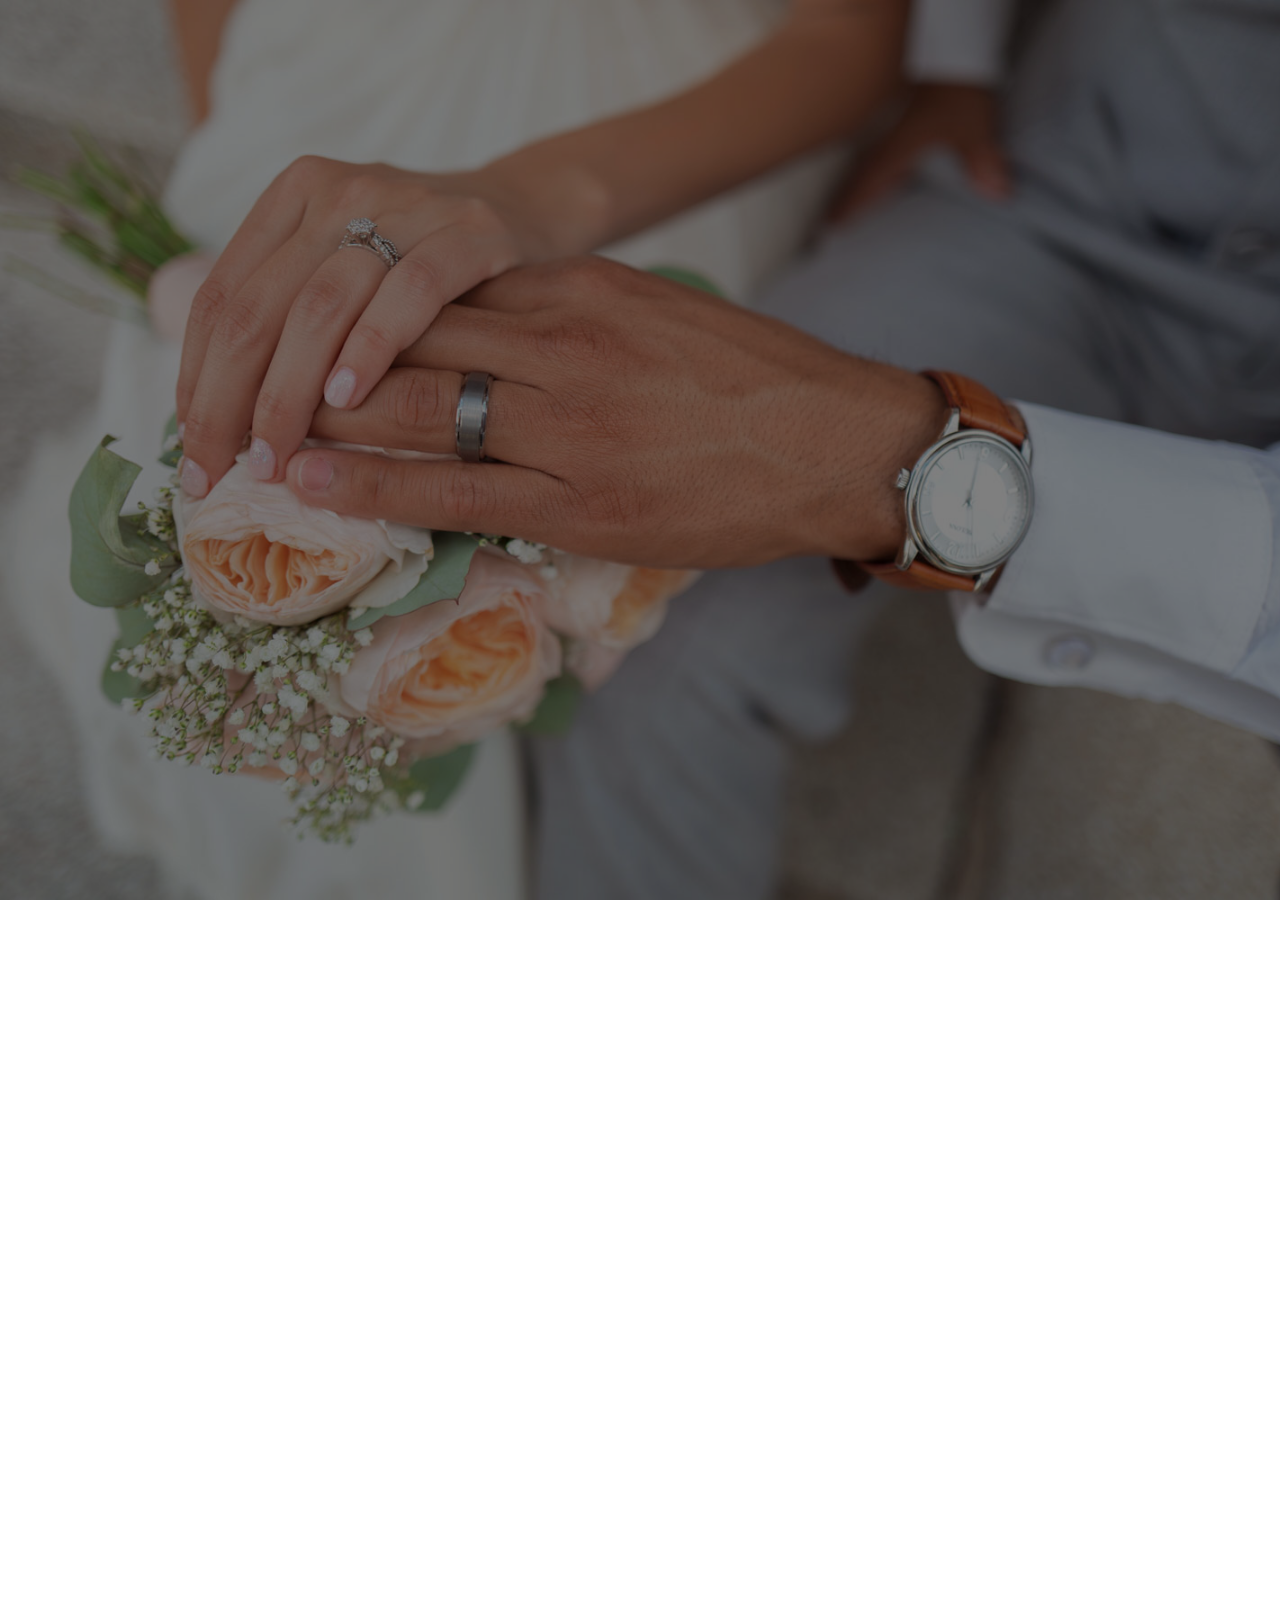
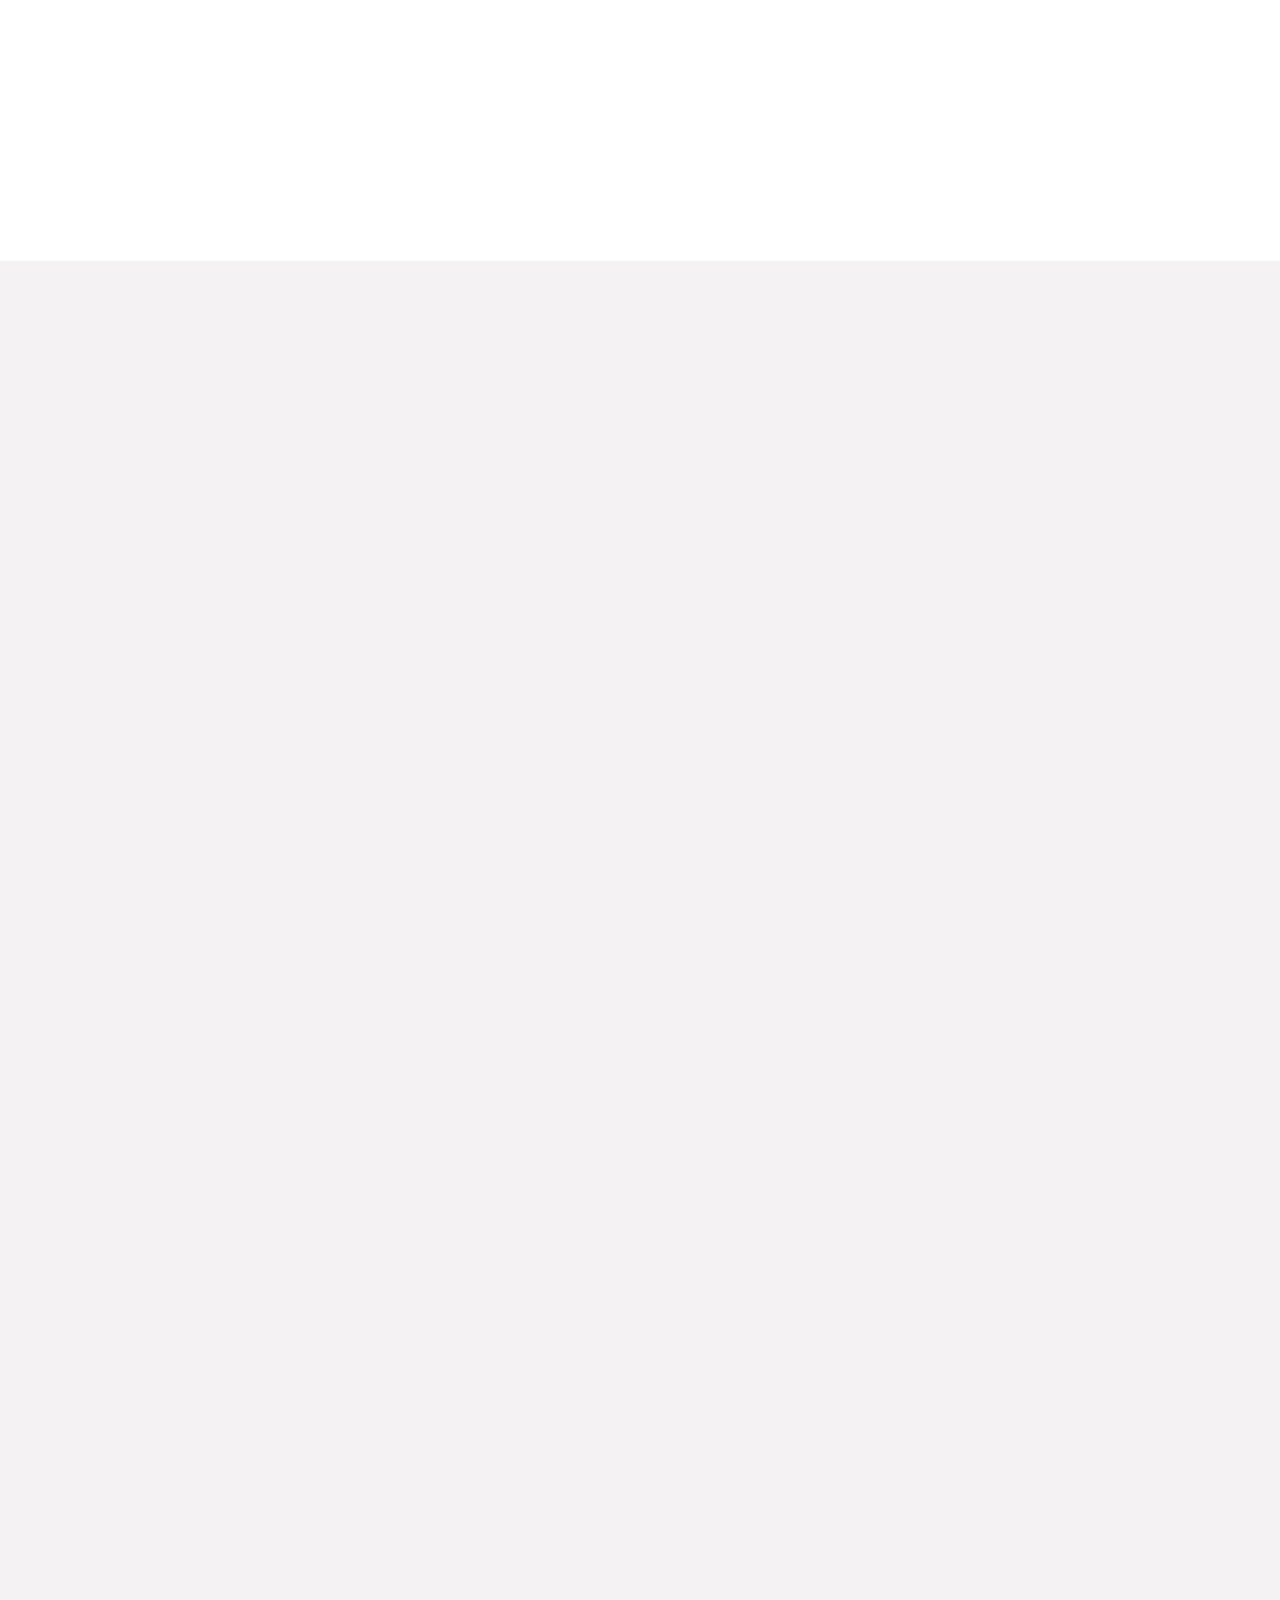
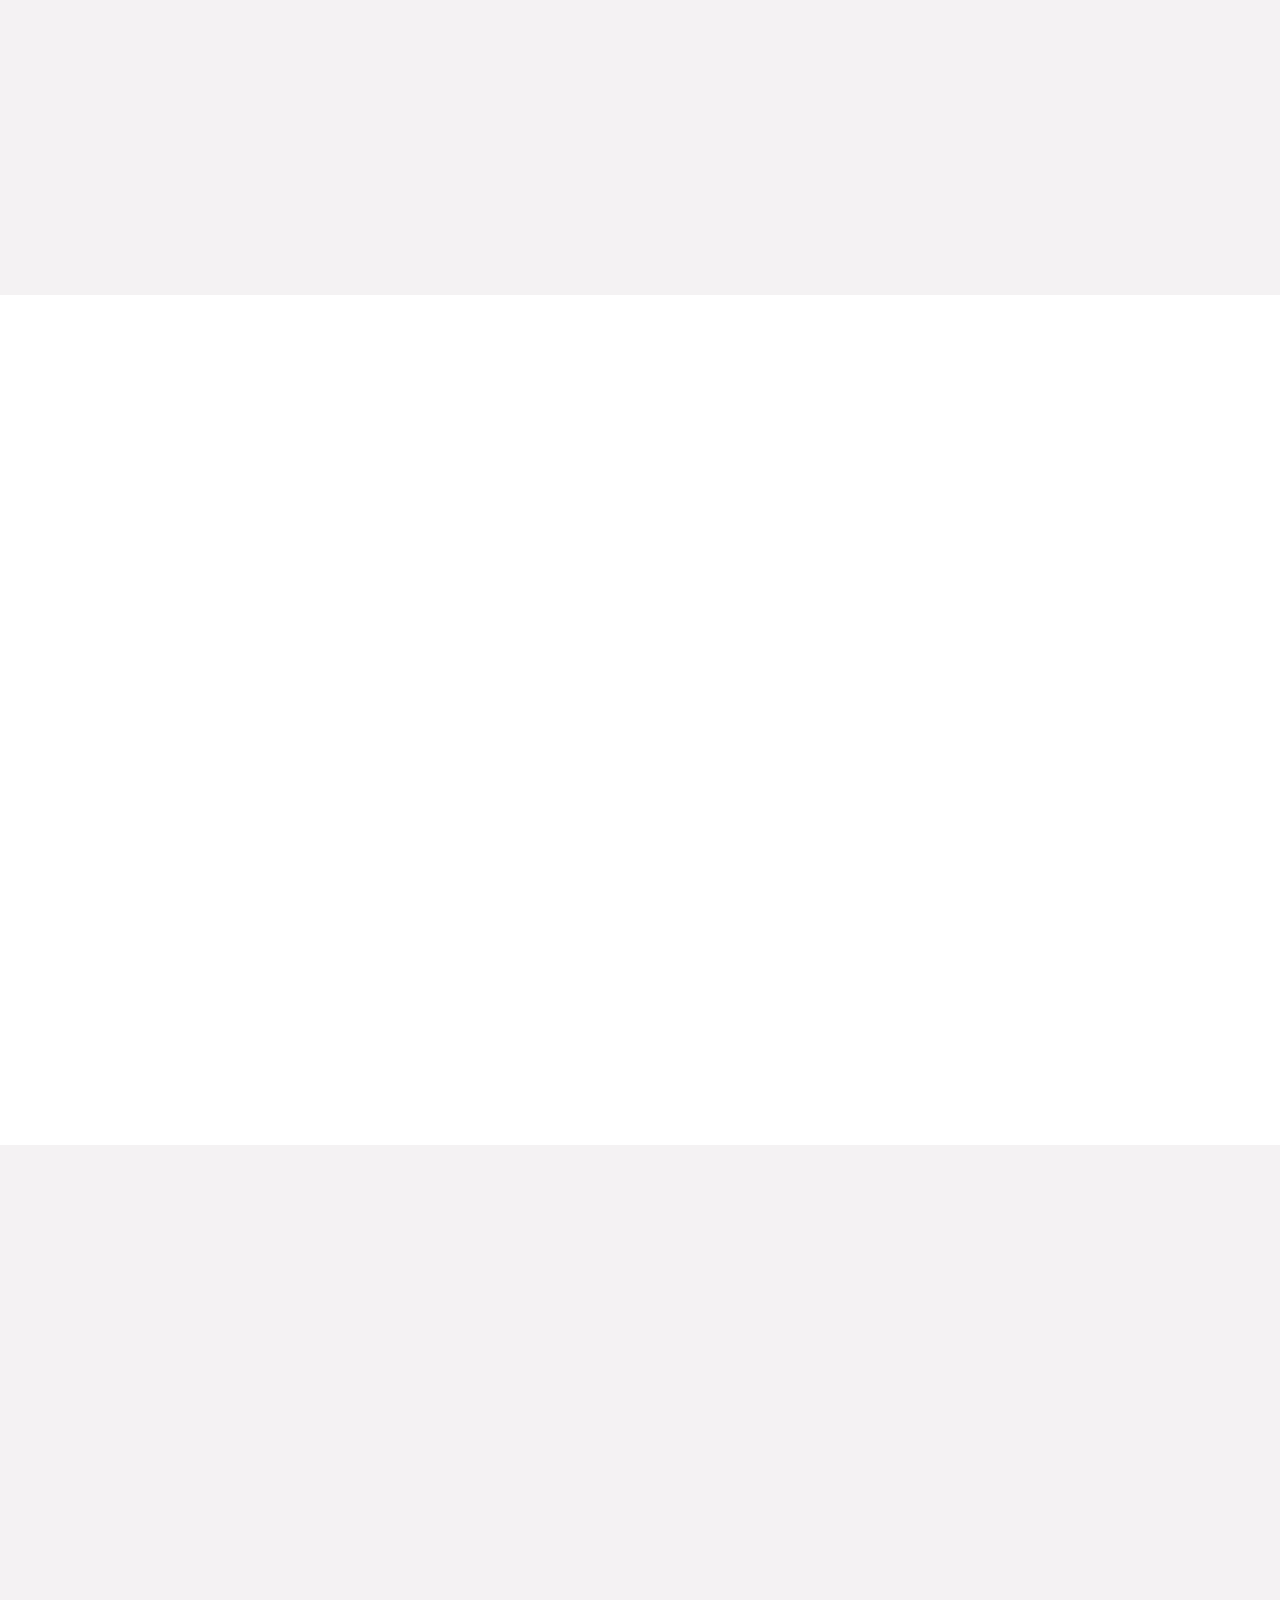
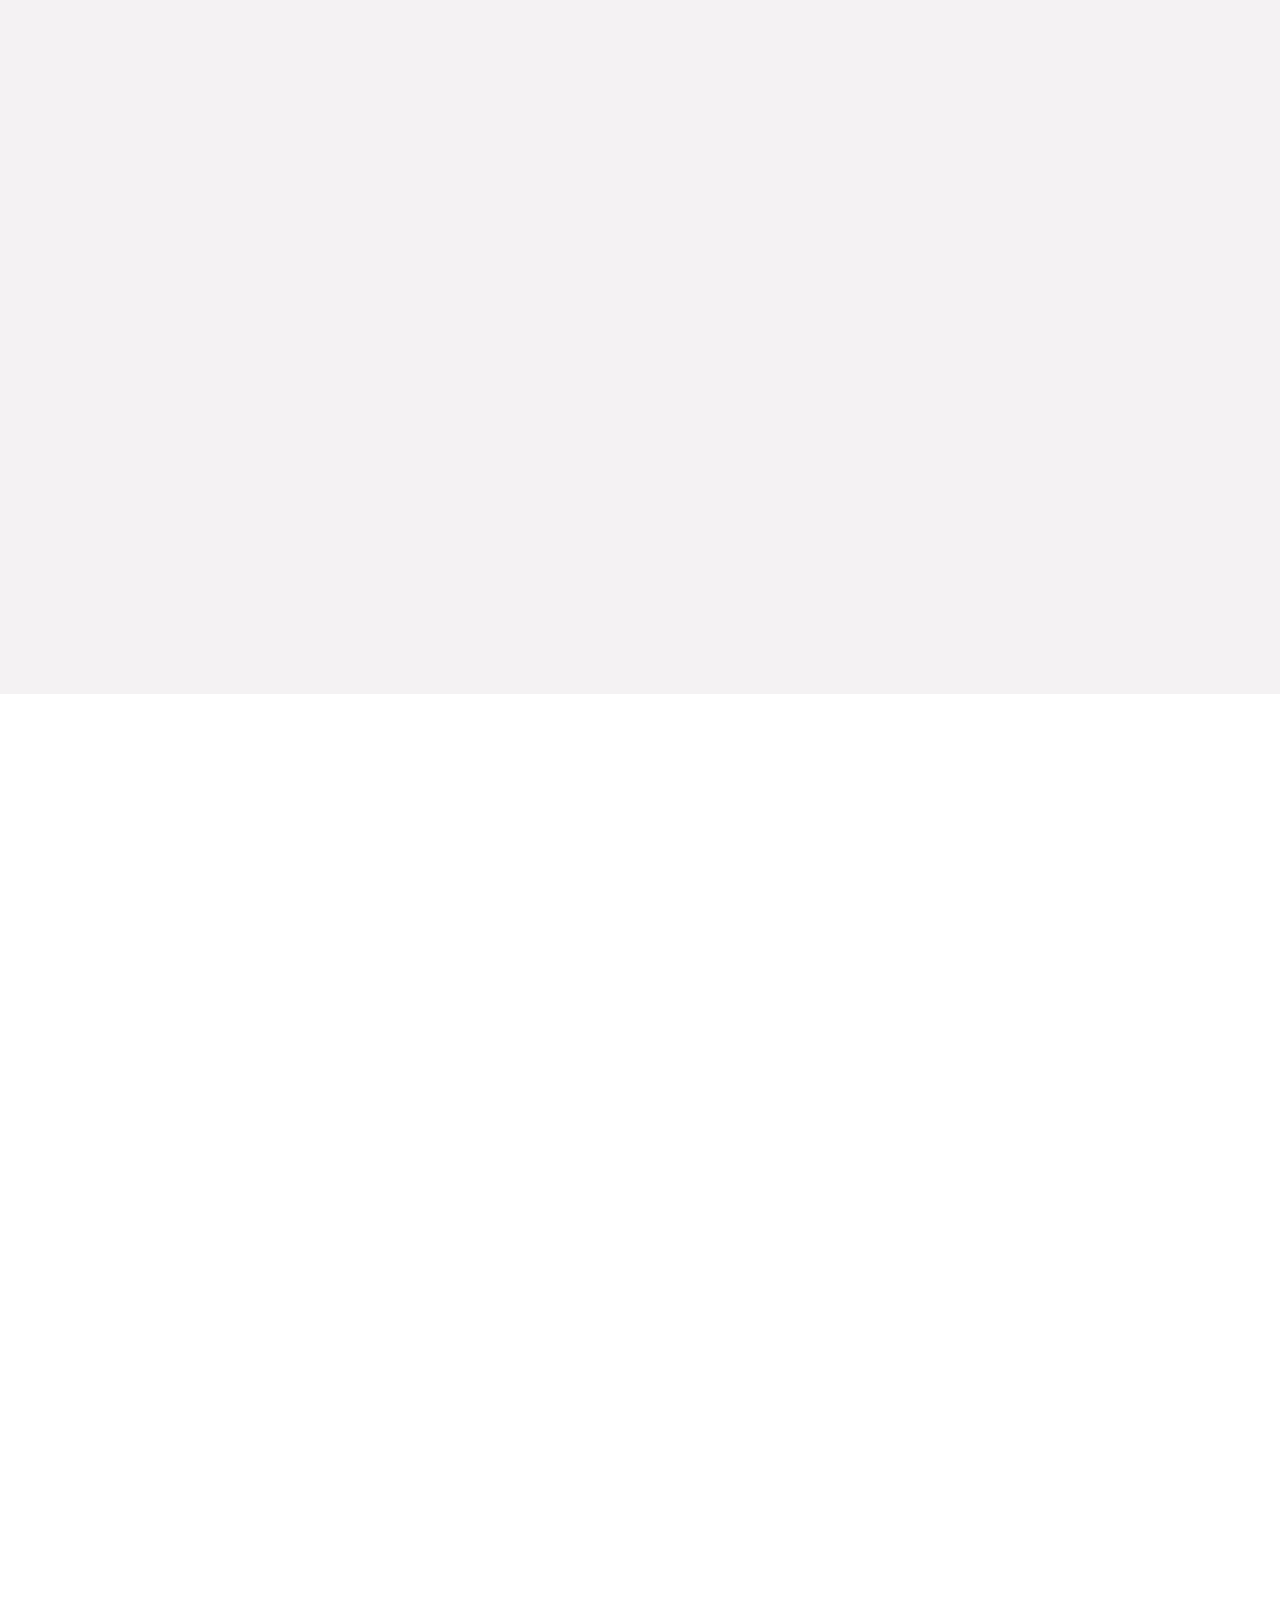
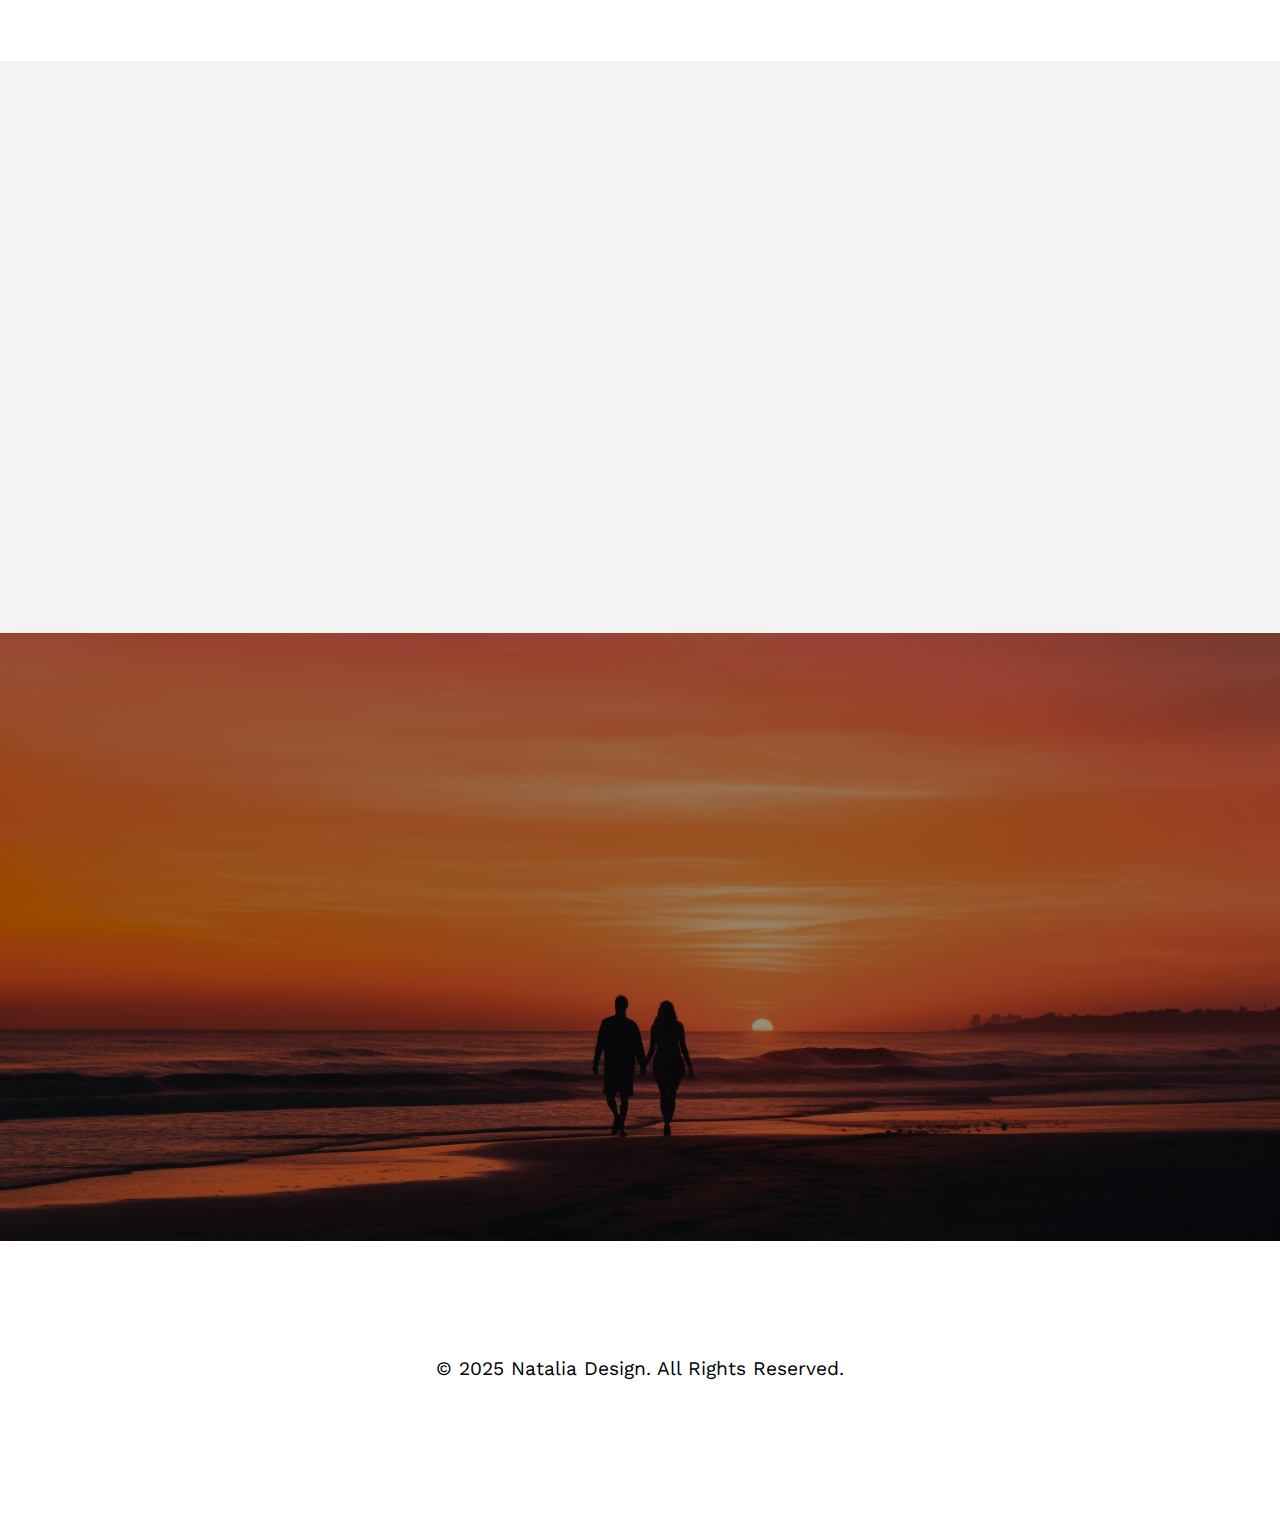
==== commit 1a852430: "Update index.html" ====
--- a/index.html
+++ b/index.html
@@ -49,7 +49,7 @@
 				<div class="col-md-8 col-md-offset-2 text-center">
 					<div class="display-t">
 						<div class="display-tc animate-box" data-animate-effect="fadeIn">
-							<h1 style="font-family: WestwoodStudio;">Natalia <span style="color:orange;">&</span> Olimpo</h1>
+							<h1 style="font-family: WestwoodStudio; font-size: 122px;">Natalia <span style="color:orange;">&</span> Olimpo</h1>
 							<h2></h2>
 							<div class="simply-countdown simply-countdown-one" style="font-family: AnyaTamy;" ></div>
 							<p>
@@ -69,7 +69,18 @@
 		<div class="container-fluid">
 			<div class="row" >
 				<div class="col-md-8 col-md-offset-2 text-center fh5co-heading animate-box">
-					<p  style="font-family: AnyaTamy;" > AQUÍ VA UNA FRASE BONITA DE AMOR.</p>
+					<p style="font-family: WestwoodStudio; font-size: 77px; color:rgb(212, 165, 77);" ><b>¡Nos Casamos!</b></p>
+					<p style="font-family: AnyaTamy; font-size: 25px;" > Nothing prepared me for what the privilege of being yours would do. . .</p>
+					<p style="font-family: AnyaTamy;" > &nbsp;</b></p>
+					<p style="font-family: AnyaTamy;" > Tenemos el honor de invitarlos a nuestro enlace matrimonial con la bendición de Dios y acompañados de nuestros padres:</p>
+					<p style="font-family: AnyaTamy;" > &nbsp;</b></p>
+					<p style="font-family: AnyaTamy;" > <b>Ma. Teresa Palafox Corrales </b></p>
+					<p style="font-family: AnyaTamy;" > <b>Ramón Amador Zapien </b></p>
+					<p>
+						<img style="width: 50px; height: 50px ;"alt="Chat on WhatsApp" src="images/img-demo1/and.svg" />
+					</p>
+					<p style="font-family: AnyaTamy;" > <b>Susana Mary Amaya Coitinho.</b></p>
+					<p style="font-family: AnyaTamy;" > <b>J. Jesús Cruz Martínez </b></p>
 				</div>
 			</div>
 		</div>
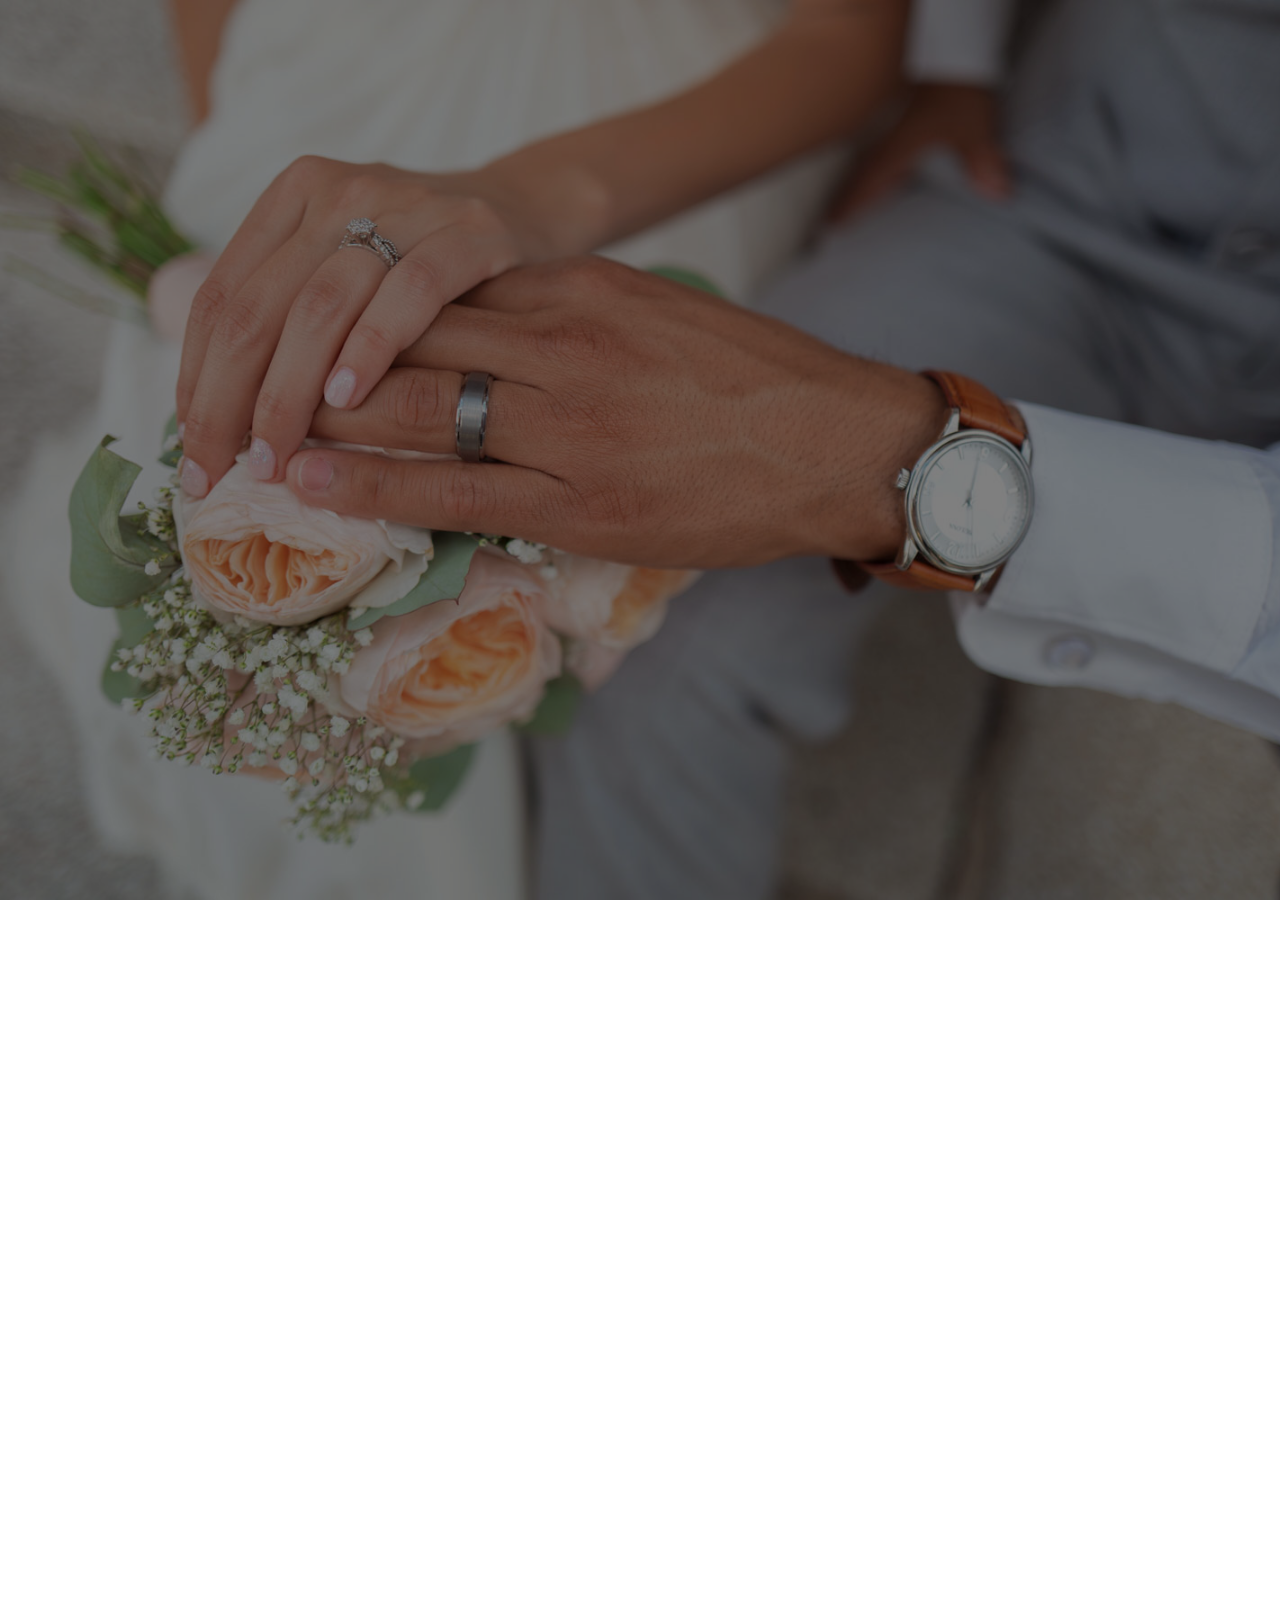
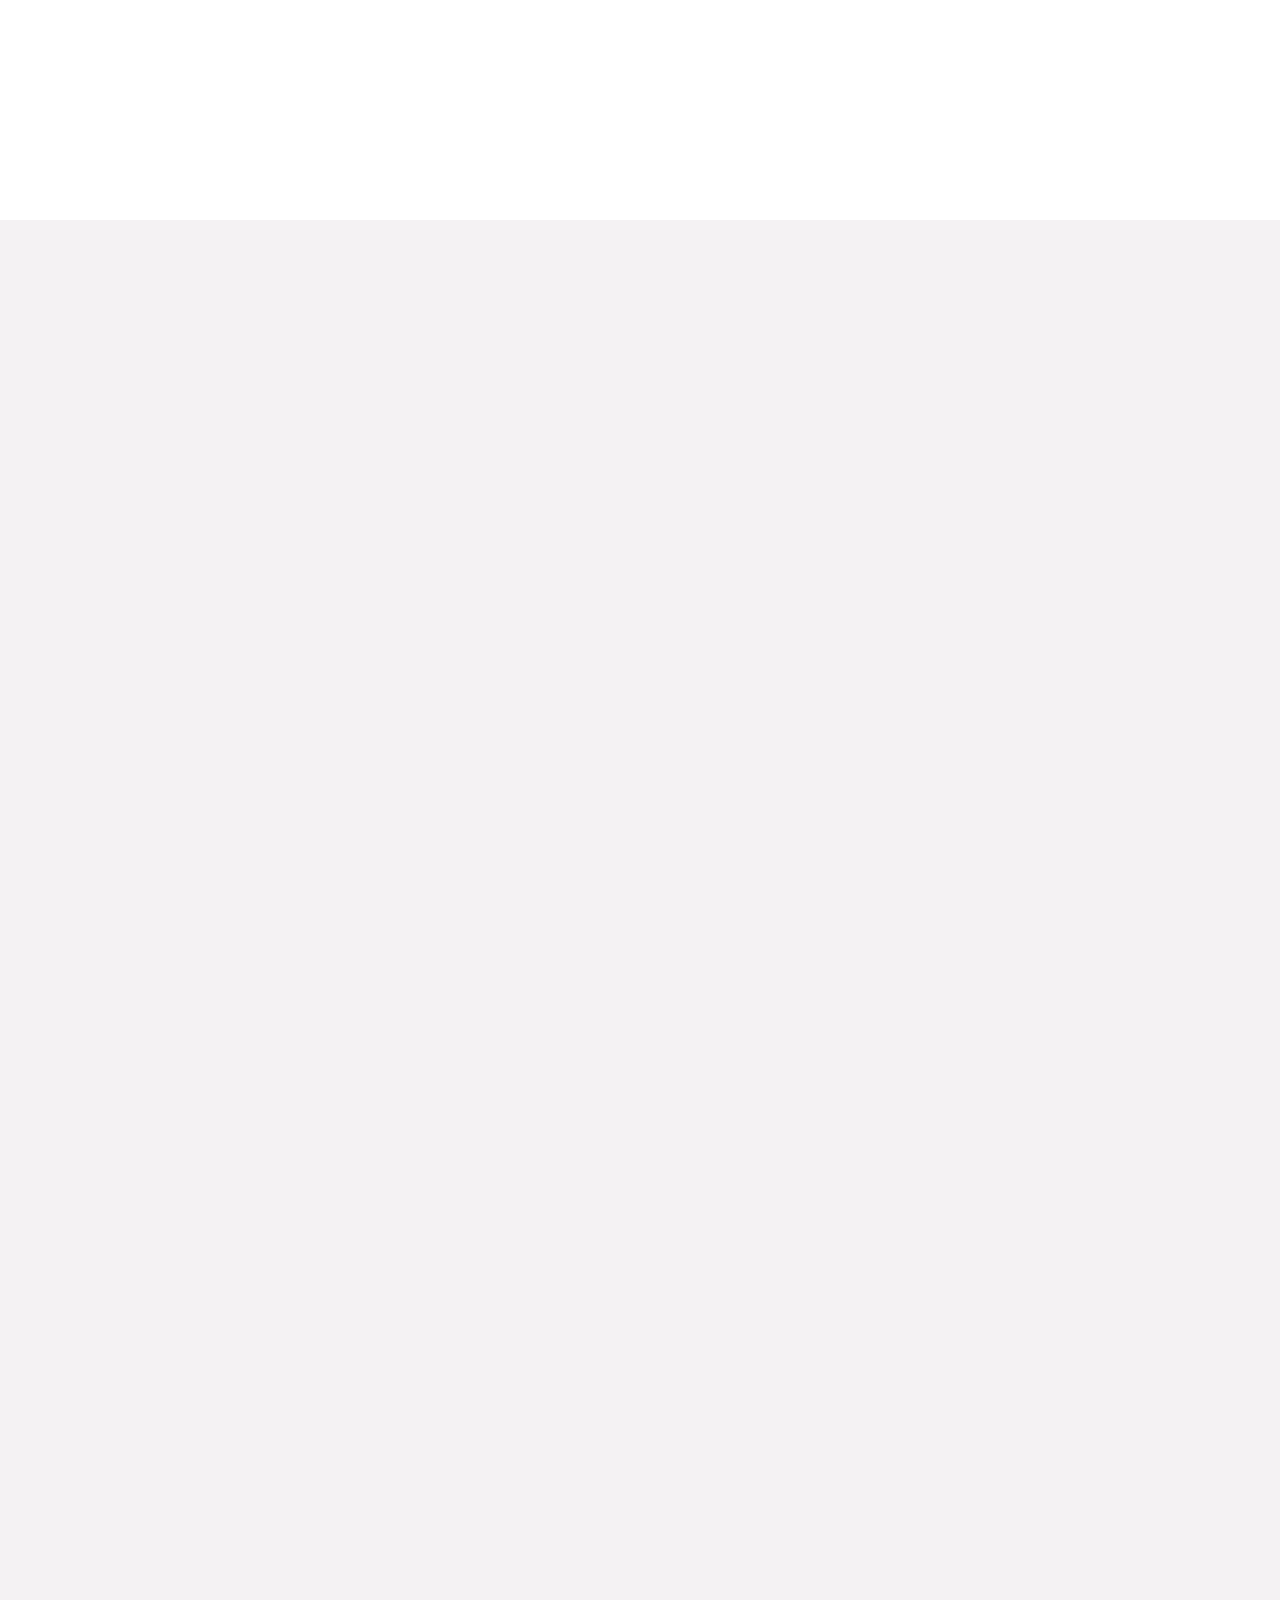
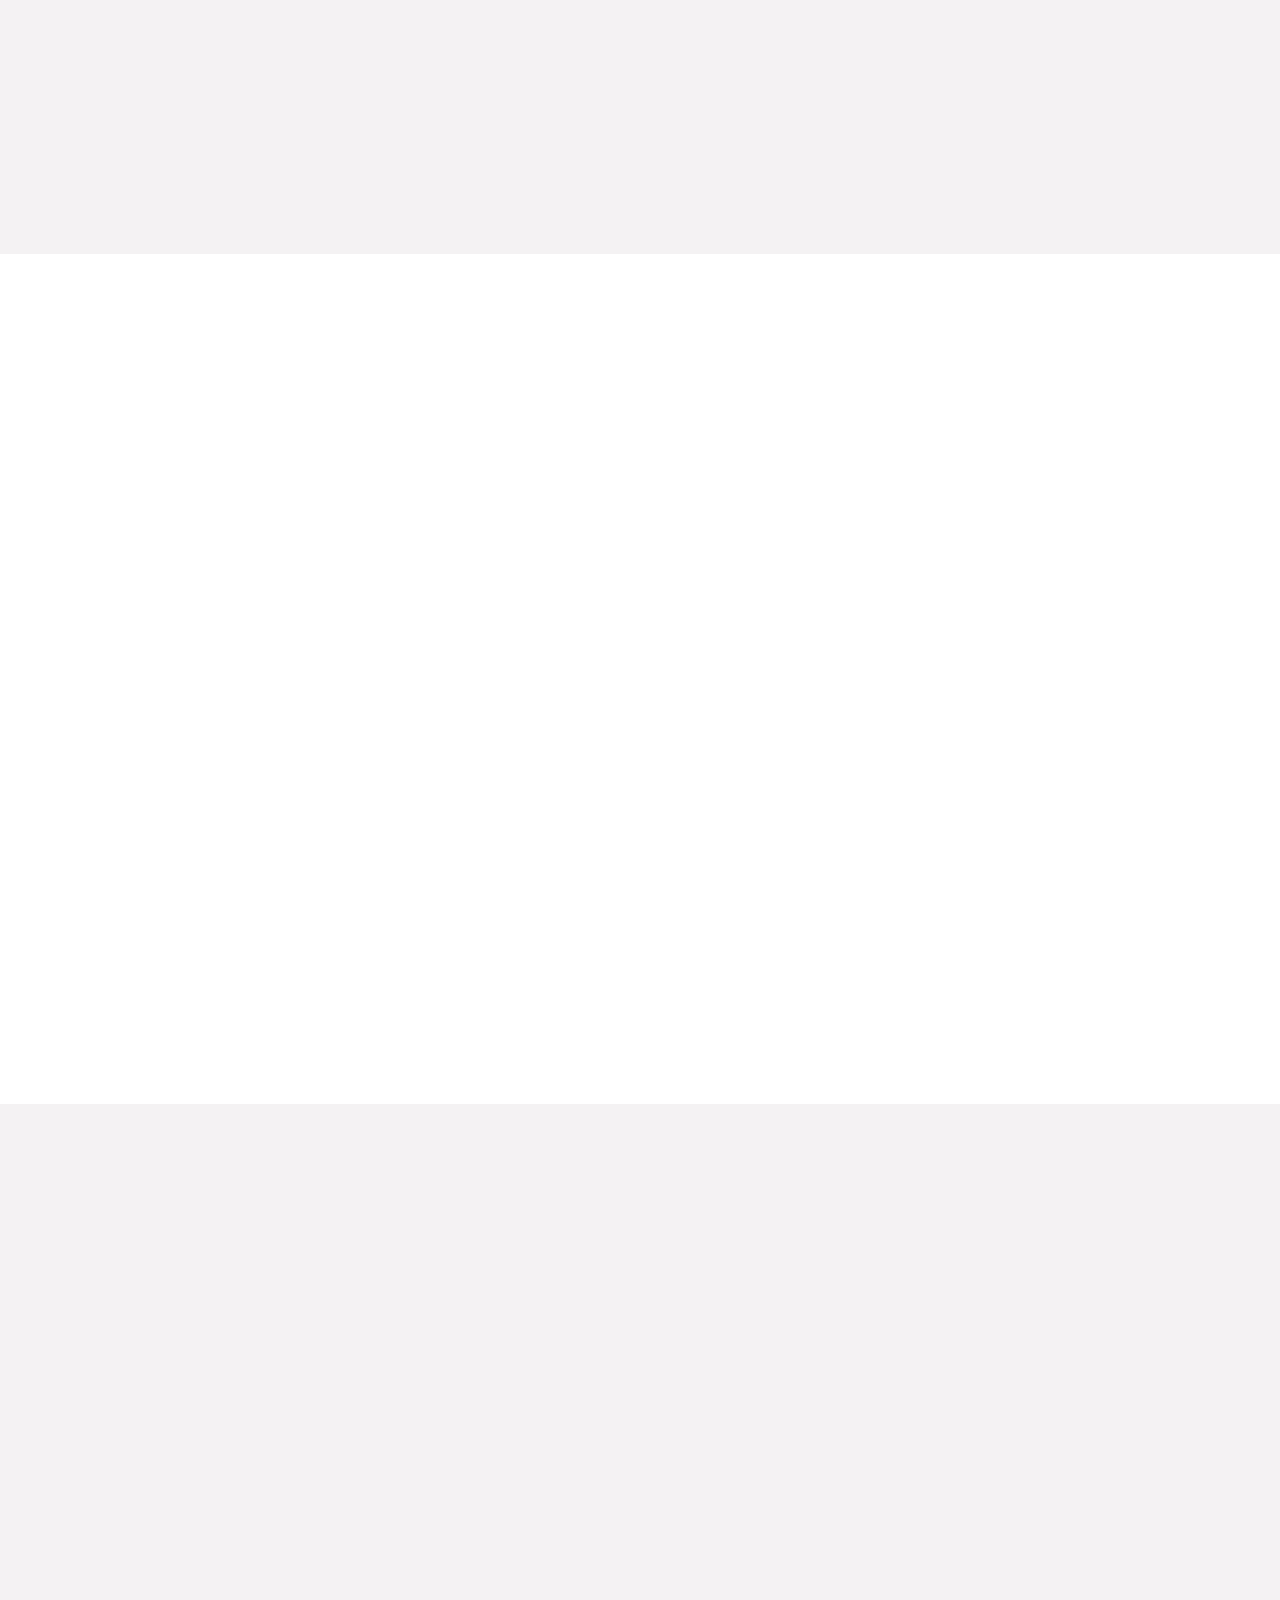
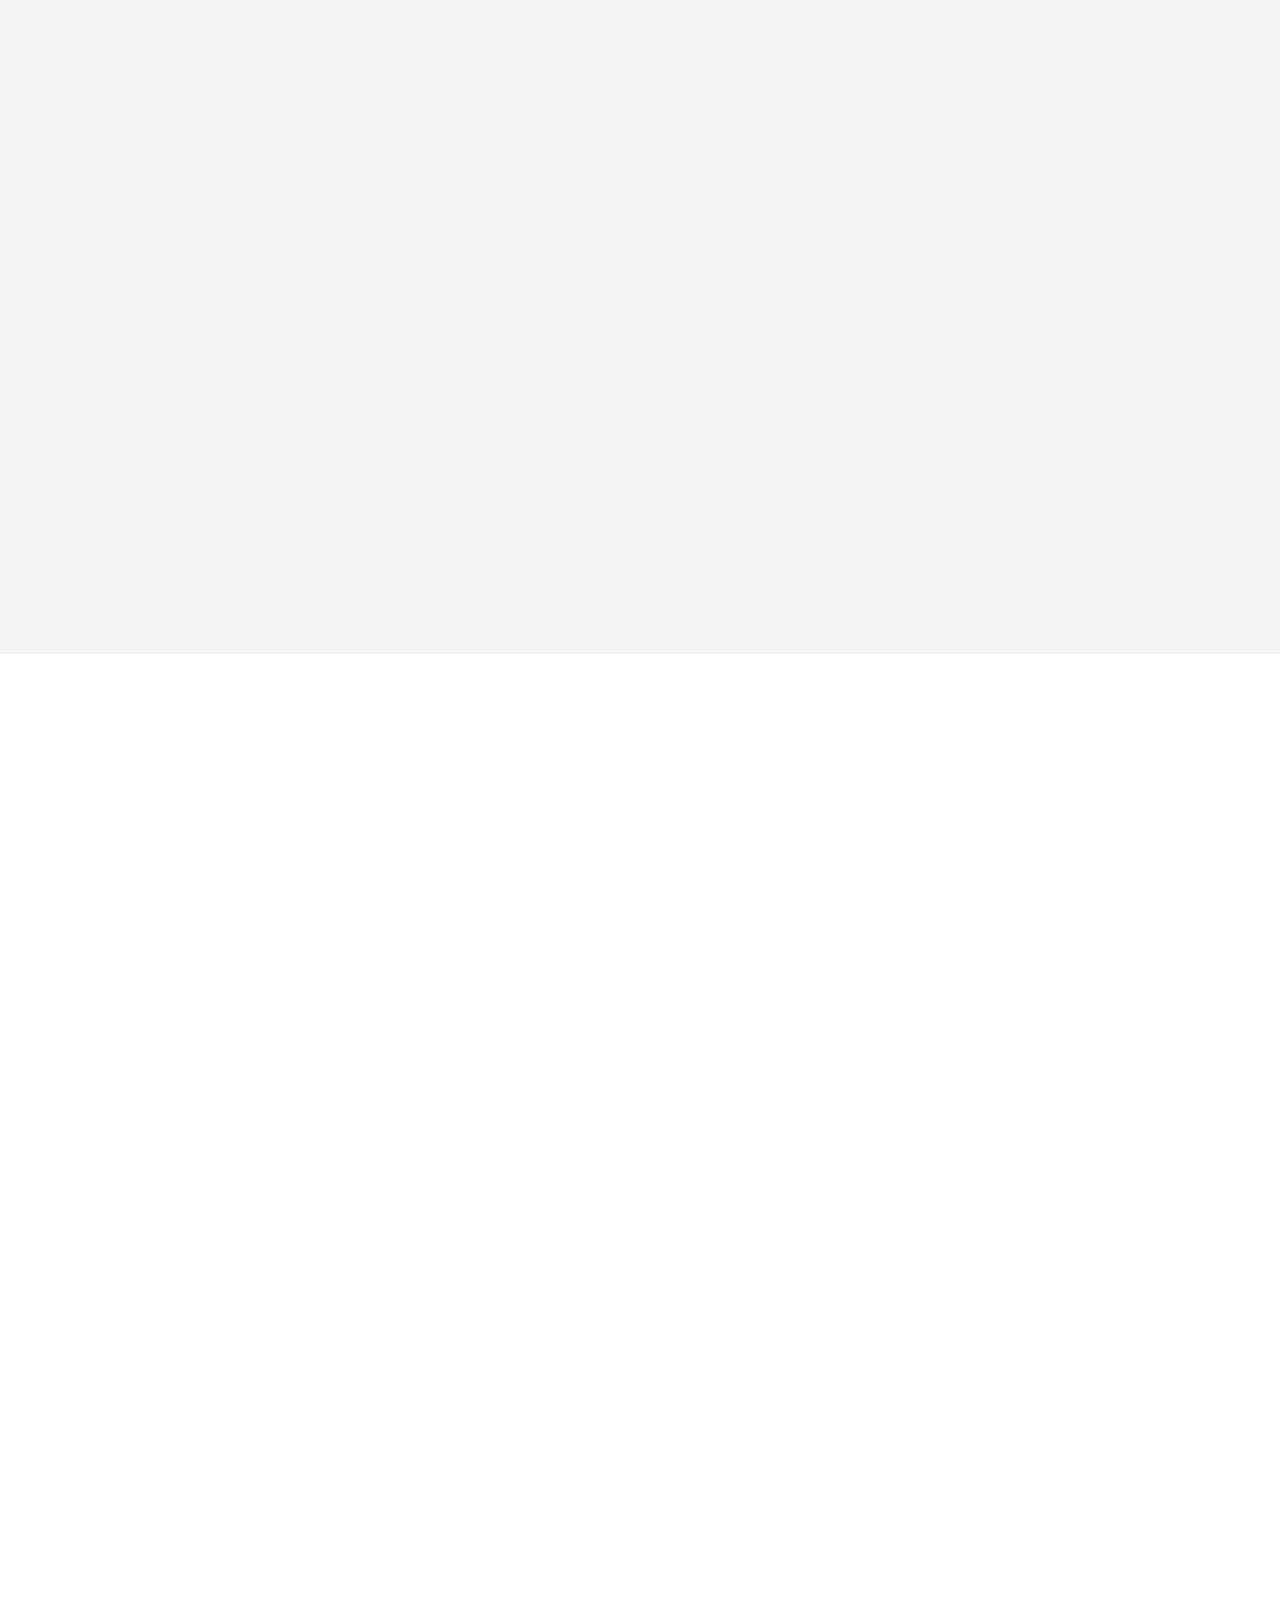
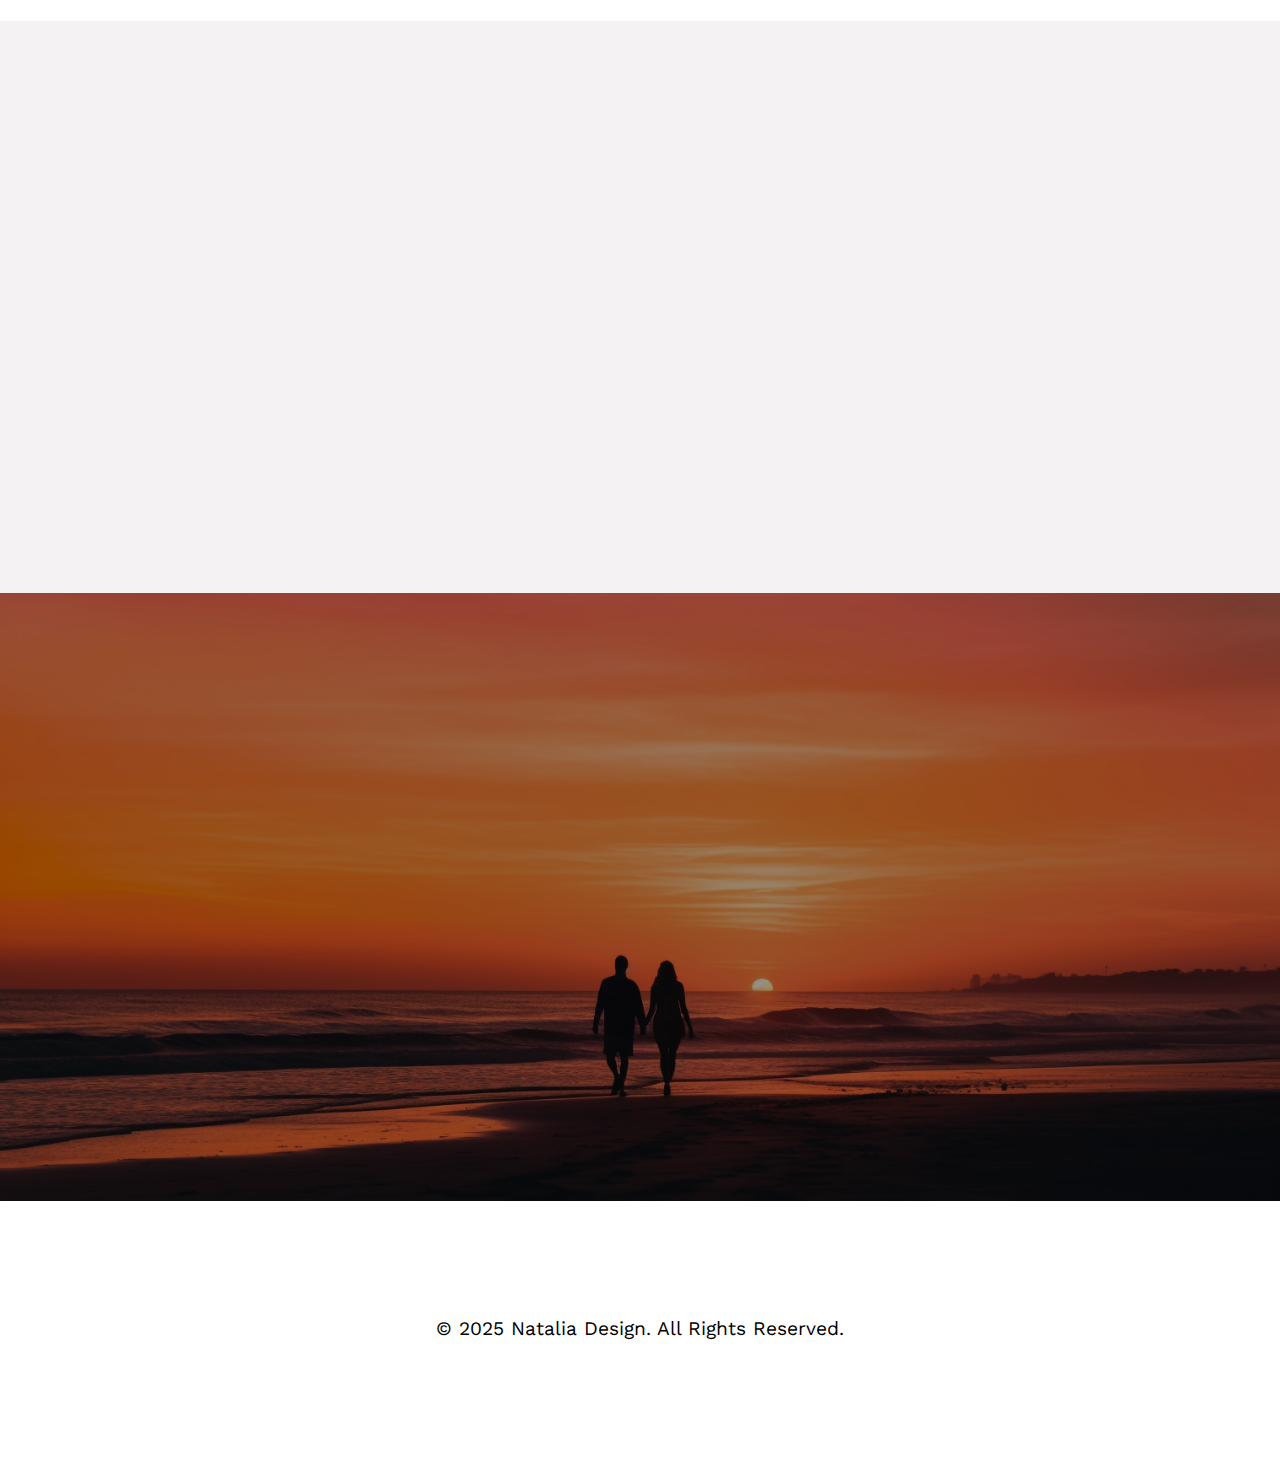
==== commit a87af642: "Update index.html" ====
--- a/index.html
+++ b/index.html
@@ -30,17 +30,17 @@
 		
 	<div class="fh5co-loader"></div>
 	
-	<div id="page">
+	<!--<div id="page">
 	<nav class="fh5co-nav" role="navigation">
-	<!--<div class="container">
+	<div class="container">
 			<div class="row">
 				<div class="col-xs-12  text-center">
 					<div id="fh5co-logo"><a href="index.html">Natalia Desing</a></div>
 				</div>
 			</div>
 			
-		</div>-->
-	</nav>
+		</div>
+	</nav>-->
 
 	<header id="fh5co-header" class="fh5co-cover" role="banner" style="background-image:url(images/img-demo1/img_bg_1.jpg);" data-stellar-background-ratio="0.5">
 		<div class="overlay"></div>
@@ -49,7 +49,7 @@
 				<div class="col-md-8 col-md-offset-2 text-center">
 					<div class="display-t">
 						<div class="display-tc animate-box" data-animate-effect="fadeIn">
-							<h1 style="font-family: WestwoodStudio; font-size: 122px;">Natalia <span style="color:orange;">&</span> Olimpo</h1>
+							<h1 style="font-family: WestwoodStudio; font-size: 77px;">Natalia <span style="color:orange;">&</span> Olimpo</h1>
 							<h2></h2>
 							<div class="simply-countdown simply-countdown-one" style="font-family: AnyaTamy;" ></div>
 							<p>
@@ -69,7 +69,7 @@
 		<div class="container-fluid">
 			<div class="row" >
 				<div class="col-md-8 col-md-offset-2 text-center fh5co-heading animate-box">
-					<p style="font-family: WestwoodStudio; font-size: 77px; color:rgb(212, 165, 77);" ><b>¡Nos Casamos!</b></p>
+					<p style="font-family: WestwoodStudio; font-size: 50px; color:rgb(212, 165, 77);" ><b>¡Nos Casamos!</b></p>
 					<p style="font-family: AnyaTamy; font-size: 25px;" > Nothing prepared me for what the privilege of being yours would do. . .</p>
 					<p style="font-family: AnyaTamy;" > &nbsp;</b></p>
 					<p style="font-family: AnyaTamy;" > Tenemos el honor de invitarlos a nuestro enlace matrimonial con la bendición de Dios y acompañados de nuestros padres:</p>
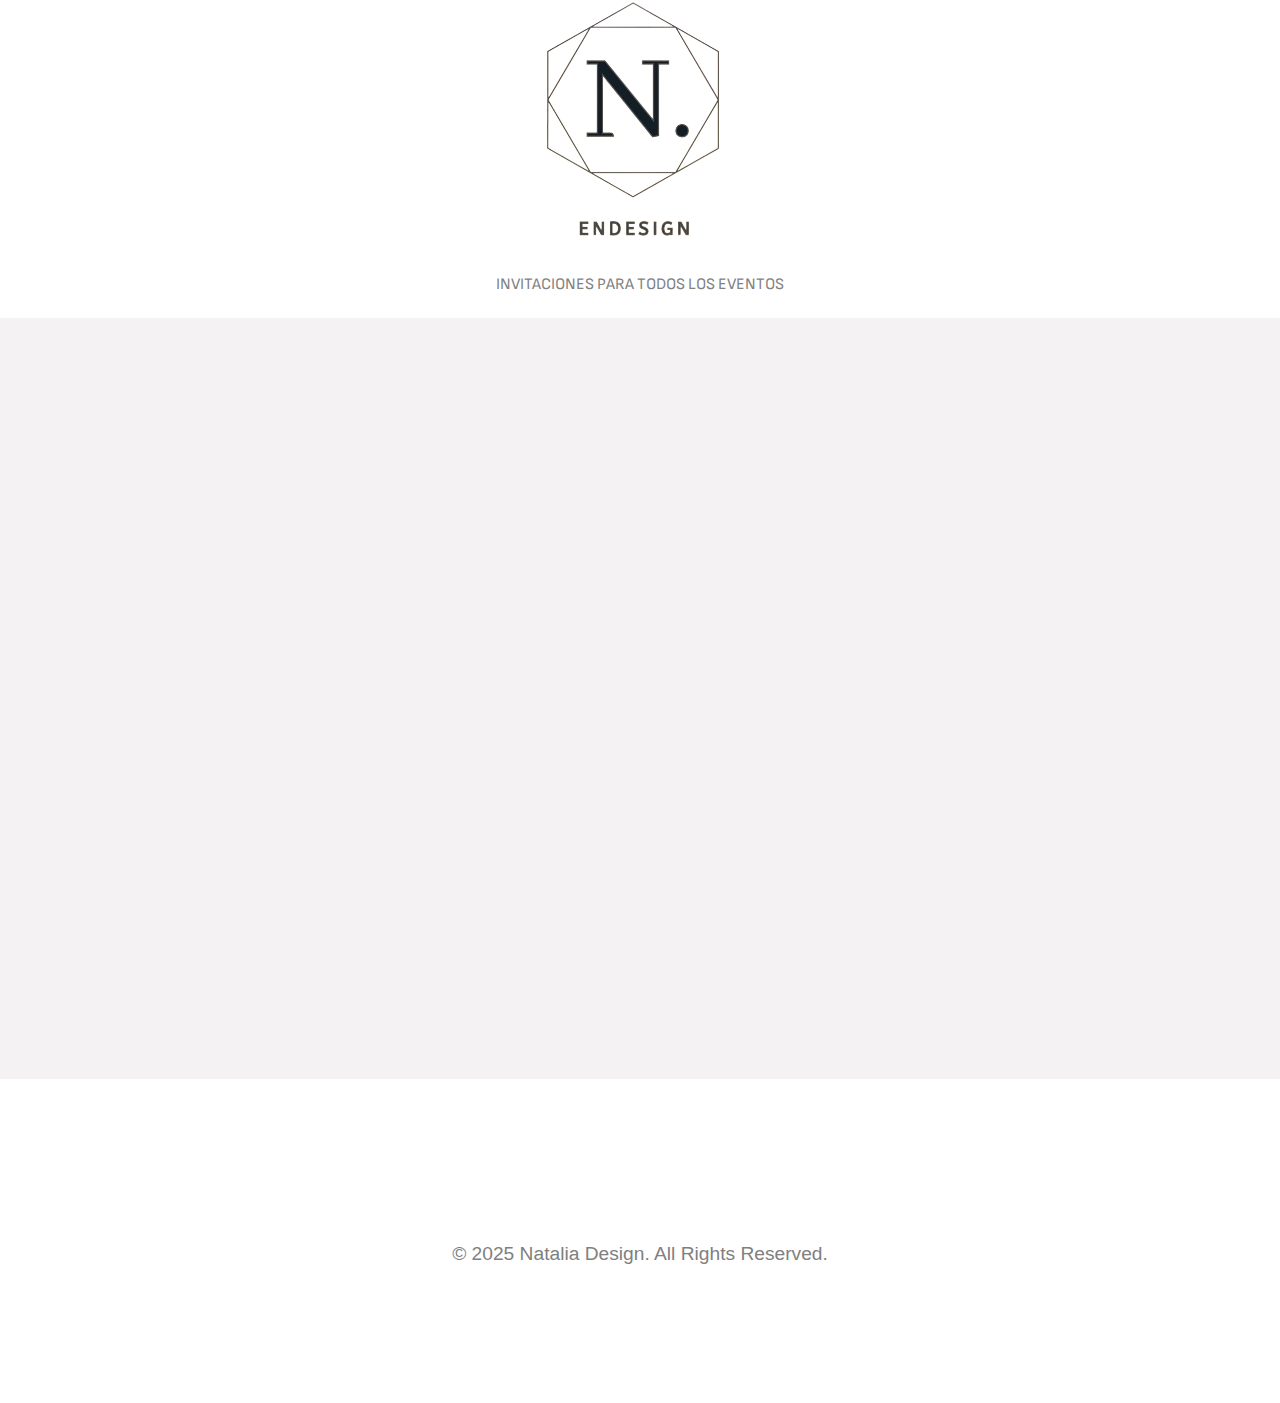
==== commit 047bc5f3: "index - demo" ====
--- a/index.html
+++ b/index.html
@@ -4,12 +4,16 @@
 	<head>
 	<meta charset="utf-8">
 	<meta http-equiv="X-UA-Compatible" content="IE=edge">
-	<title> Natalia Design &mdash; Natalia & Olimpo</title>
+	<title>N Design &mdash; Ericka & Kevin</title>
 	<meta name="viewport" content="width=device-width, initial-scale=1">
-	<link href='https://fonts.googleapis.com/css?family=Work+Sans:400,300,600,400italic,700' rel='stylesheet' type='text/css'>
-	<link href="https://fonts.googleapis.com/css?family=Sacramento" rel="stylesheet">
+
+    <link rel="preconnect" href="https://fonts.googleapis.com">
+    <link rel="preconnect" href="https://fonts.gstatic.com" crossorigin>
+    <link href="https://fonts.googleapis.com/css2?family=Monsieur+La+Doulaise&display=swap" rel="stylesheet">
+    <link href="https://fonts.googleapis.com/css2?family=Monsieur+La+Doulaise&family=Sofia+Sans:ital,wght@0,1..1000;1,1..1000&display=swap" rel="stylesheet">
+    <link href="https://fonts.googleapis.com/css2?family=Merriweather:ital,wght@0,300;0,400;0,700;0,900;1,300;1,400;1,700;1,900&display=swap" 
 	
-	<!-- Animate.css -->
+	<!-- Animate.css-->
 	<link rel="stylesheet" href="css/animate.css">
 	<!-- Icomoon Icon Fonts-->
 	<link rel="stylesheet" href="css/icomoon.css">
@@ -22,92 +26,49 @@
 	<link rel="stylesheet" href="css/owl.carousel.min.css">
 	<link rel="stylesheet" href="css/owl.theme.default.min.css">
 	<!-- Theme style  -->
-	<link rel="stylesheet" href="css/style_demo1.css">
+	<link rel="stylesheet" href="css/style_demo2.css">
 	<!-- Modernizr JS -->
 	<script src="js/modernizr-2.6.2.min.js"></script>
+
 	</head>
 	<body>
 		
 	<div class="fh5co-loader"></div>
 	
-	<!--<div id="page">
-	<nav class="fh5co-nav" role="navigation">
-	<div class="container">
+<div id="page">
+	<header data-stellar-background-ratio="0.5">
+		<div class="container text-center">
 			<div class="row">
-				<div class="col-xs-12  text-center">
-					<div id="fh5co-logo"><a href="index.html">Natalia Desing</a></div>
-				</div>
-			</div>
-			
-		</div>
-	</nav>-->
-
-	<header id="fh5co-header" class="fh5co-cover" role="banner" style="background-image:url(images/img-demo1/img_bg_1.jpg);" data-stellar-background-ratio="0.5">
-		<div class="overlay"></div>
-		<div class="container">
-			<div class="row">
-				<div class="col-md-8 col-md-offset-2 text-center">
-					<div class="display-t">
-						<div class="display-tc animate-box" data-animate-effect="fadeIn">
-							<h1 style="font-family: WestwoodStudio; font-size: 77px;">Natalia <span style="color:orange;">&</span> Olimpo</h1>
-							<h2></h2>
-							<div class="simply-countdown simply-countdown-one" style="font-family: AnyaTamy;" ></div>
-							<p>
-								<!--<a href="#fh5co-started" class="btn btn-default btn-sm">Save the date</a> -->
-								<audio autoplay controls>
-									<source src="images/img-demo1/turningpage.mp3" type="audio/mpeg">
-								</audio>
-							</p>
-						</div>
-					</div>
-				</div>
+				<div class="col-md-12 col-sm-12 col-xs-12">
+			        <p><img src="images/img-index/logo-transparent.png" style="width: 250px; height: 250px;" ></p>
+                    <p> <span id="texto_simple">INVITACIONES PARA TODOS LOS EVENTOS </span></p>
 			</div>
 		</div>
 	</header>
 
-	<div id="fh5co-couple">
-		<div class="container-fluid">
-			<div class="row" >
-				<div class="col-md-8 col-md-offset-2 text-center fh5co-heading animate-box">
-					<p style="font-family: WestwoodStudio; font-size: 50px; color:rgb(212, 165, 77);" ><b>¡Nos Casamos!</b></p>
-					<p style="font-family: AnyaTamy; font-size: 25px;" > Nothing prepared me for what the privilege of being yours would do. . .</p>
-					<p style="font-family: AnyaTamy;" > &nbsp;</b></p>
-					<p style="font-family: AnyaTamy;" > Tenemos el honor de invitarlos a nuestro enlace matrimonial con la bendición de Dios y acompañados de nuestros padres:</p>
-					<p style="font-family: AnyaTamy;" > &nbsp;</b></p>
-					<p style="font-family: AnyaTamy;" > <b>Ma. Teresa Palafox Corrales </b></p>
-					<p style="font-family: AnyaTamy;" > <b>Ramón Amador Zapien </b></p>
-					<p>
-						<img style="width: 50px; height: 50px ;"alt="Chat on WhatsApp" src="images/img-demo1/and.svg" />
-					</p>
-					<p style="font-family: AnyaTamy;" > <b>Susana Mary Amaya Coitinho.</b></p>
-					<p style="font-family: AnyaTamy;" > <b>J. Jesús Cruz Martínez </b></p>
-				</div>
-			</div>
-		</div>
-	</div>
-
+	
 	<div id="fh5co-gallery" class="fh5co-section-gray">
 		<div id="fh5co-gallery " class="fh5co-section-gray">
 			<div class="container">
 				<div class="row">
 					<div class="col-md-8 col-md-offset-2 text-center fh5co-heading animate-box">
-						<h2 style="font-family: WestwoodStudio;">Galería de Fotos</h2> 
+                        <p> <span id="texto_simple">NUESTROS DISEÑOS HABLAN POR NOSOTROS</span></p>
 					</div>
 				</div>
 				<div class="row row-bottom-padded-md">
 					<div class="col-md-12">
 						<ul id="fh5co-gallery-list">
 							<li class="one-third animate-box" data-animate-effect="fadeIn" style="background-image: url(images/img-demo1/bg-1.jpg); "> 
-								<a href="#">
-									<div class="case-studies-summary">
-										<h2></h2>
+								<a href="demo2.html" target="_blank">
+									<div class="case-studies-summary text-center">
+										<span>BODA SIMPLE Y ELEGANTE</span>
 									</div>
 								</a>
 							</li>
 							<li class="one-third animate-box" data-animate-effect="fadeIn" style="background-image: url(images/img-demo1/bg-2.jpg); ">
-								<a href="#" class="color-2">
-									<div class="case-studies-summary">
-										<h2></h2>
+								<a href="demo1.html" target="_blank" class="color-2">
+									<div class="case-studies-summary text-center">
+										<span>BODA FORÁNEA ELITE</span>
 									</div>
 								</a>
 							</li>
@@ -115,58 +76,12 @@
 
 						<li class="one-third animate-box" data-animate-effect="fadeIn" style="background-image: url(images/img-demo1/bg-1.jpg); ">
 							<a href="#" class="color-3">
-								<div class="case-studies-summary">	
-									<h2></h2>
+								<div class="case-studies-summary text-center">	
+									<span>BODA LOCAL DELUX</span>
 								</div>
 							</a>
 						</li>
-						<li class="one-third animate-box" data-animate-effect="fadeIn" style="background-image: url(images/img-demo1/bg-2.jpg); ">
-							<a href="#" class="color-4">
-								<div class="case-studies-summary">
-									<h2></h2>
-								</div>
-							</a>
-						</li>
-
-							<li class="one-third animate-box" data-animate-effect="fadeIn" style="background-image: url(images/img-demo1/bg-1.jpg); ">
-								<a href="#" class="color-3">
-									<div class="case-studies-summary">
-										<h2></h2>
-									</div>
-								</a>
-							</li>
-							<li class="one-third animate-box" data-animate-effect="fadeIn" style="background-image: url(images/img-demo1/bg-2.jpg); ">
-								<a href="#" class="color-4">
-									<div class="case-studies-summary">
-										<h2></h2>
-									</div>
-								</a>
-							</li>
-
-							<li class="one-third animate-box" data-animate-effect="fadeIn" style="background-image: url(images/img-demo1/bg-1.jpg); ">
-								<a href="#" class="color-4">
-									<div class="case-studies-summary">
-										<h2></h2>
-									</div>
-								</a>
-							</li>
-
-							<li class="one-third animate-box" data-animate-effect="fadeIn" style="background-image: url(images/img-demo1/bg-2.jpg); "> 
-								<a href="#" class="color-5">
-									<div class="case-studies-summary">
-										
-										<h2></h2>
-									</div>
-								</a>
-							</li>
-							<li class="one-third animate-box" data-animate-effect="fadeIn" style="background-image: url(images/img-demo1/bg-1.jpg); ">
-								<a href="#" class="color-6">
-									<div class="case-studies-summary">
-									
-										<h2></h2>
-									</div>
-								</a>
-							</li>
+						
 						</ul>		
 					</div>
 				</div>
@@ -174,298 +89,25 @@
 		</div>
 	</div>
 
-	<div id="fh5co-event" class="fh5co-bg" style="background-color: white;">
+
+	<footer id="fh5co-footer" role="contentinfo">
+		<p>&nbsp;</p>
 		<div class="container">
-			<div class="row">
-				<div class="col-md-8 col-md-offset-2 text-center fh5co-heading animate-box">
-					<h2 style="font-family: WestwoodStudio;">Itinerario</h2>
-					
-				</div>
-			</div>
-			<div class="row" style="font-family: AnyaTamy; text-transform: uppercase;" >
-				<div class="display-t">
-					<div class="display-tc">
-						<div class="col-md-10 col-md-offset-1">
-							<div class="col-md-4 col-sm-4 text-center">
-								<div class="event-wrap animate-box">
-									<h3 style="font-family: AnyaTamy; text-transform: uppercase; color:rgb(212, 165, 77);">Ceremonia Religiosa</h3>
-									<p>
-										<div class="">
-											<i class="icon-clock"></i>
-											<span>16:30 PM</span>
-										</div>
-									</p>
-									<p>Parroquia Santa Cruz y la Virgen del Rosario. </p>										
-									<p>Paseo de los Pelícanos #8, Ixtapa, Guerrero MX</p>
-									<a href="https://www.google.com.mx/maps/place/Parroquia+Santa+Cruz+y+la+Virgen+del+Rosario/@17.6649503,-101.5999765,17z/data=!3m1!4b1!4m11!3m10!1s0x84347666fde6b171:0x397814a9c0785532!5m4!1s2024-04-18!2i2!4m1!1i2!8m2!3d17.6649452!4d-101.5974016!16s%2Fg%2F1wfcpght?entry=ttu" target="_blank">
-										<button id="btn_ubicacion"type="submit" class="btn btn-default btn-block"> <i class="bi bi-geo-alt-fill"></i> Ubicación</button>
-									</a>
-								</div>
-							</div>
-							<div class="col-md-4 col-sm-4 text-center">
-								<div class="event-wrap animate-box">
-									<h3  style="font-family: AnyaTamy; text-transform: uppercase; color:rgb(212, 165, 77);">Ceremonia simbólica</h3>
-									<p>
-									<div class="">
-										<i class="icon-clock"></i>
-										<span>18:00 PM</span>
-									</div>
-									</p>
-									<p>Hotel Sunscape Dorado Pacifico Ixtapa </p>										
-									<p>Blvd. Paseo Ixtapa S/N, Ixtapa, Guerrero MX</p>
-										<a href="https://www.google.com.mx/maps/place/Sunscape+Dorado+Pacifico+Ixtapa/@17.6611113,-101.6047396,18z/data=!4m24!1m12!3m11!1s0x8434766200d61aad:0x87339fe66e495281!2sSunscape+Dorado+Pacifico+Ixtapa!5m4!1s2024-04-18!2i2!4m1!1i2!8m2!3d17.660922!4d-101.604105!16s%2Fg%2F1tdww06h!3m10!1s0x8434766200d61aad:0x87339fe66e495281!5m4!1s2024-04-18!2i2!4m1!1i2!8m2!3d17.660922!4d-101.604105!16s%2Fg%2F1tdww06h?entry=ttu" target="_blank">
-											<button id="btn_ubicacion"type="submit" class="btn btn-default btn-block"> <i class="bi bi-geo-alt-fill"></i> Ubicación</button>
-										</a>
-									
-								</div>
-							</div>
-							<div  id class="col-md-4 col-sm-4 text-center">
-								<div class="event-wrap animate-box">
-									<h3  style="font-family: AnyaTamy; text-transform: uppercase; color:rgb(212, 165, 77);">recepción <span style="color: #f4f2f3;">& banquete</span></h3>
-									<p>
-									<div class="">
-										<i class="icon-clock"></i>
-										<span>19:00 PM</span>
-									</div>
-									</p>
-									<p>Hotel Sunscape Dorado Pacifico Ixtapa </p>										
-									<p>Blvd. Paseo Ixtapa S/N, Ixtapa, Guerrero MX</p>
-									<a href="https://www.google.com.mx/maps/place/Sunscape+Dorado+Pacifico+Ixtapa/@17.6611113,-101.6047396,18z/data=!4m24!1m12!3m11!1s0x8434766200d61aad:0x87339fe66e495281!2sSunscape+Dorado+Pacifico+Ixtapa!5m4!1s2024-04-18!2i2!4m1!1i2!8m2!3d17.660922!4d-101.604105!16s%2Fg%2F1tdww06h!3m10!1s0x8434766200d61aad:0x87339fe66e495281!5m4!1s2024-04-18!2i2!4m1!1i2!8m2!3d17.660922!4d-101.604105!16s%2Fg%2F1tdww06h?entry=ttu" target="_blank">
-										<button id="btn_ubicacion"type="submit" class="btn btn-default btn-block"> <i class="bi bi-geo-alt-fill"></i> Ubicación</button>
-									</a>
-								</div>
-							</div>
-						</div>
-					</div>
+			<div class="row copyright">
+				<div class="col-md-12 text-center">
+					<p style="font-size:larger; color:gray;" class="block"> &copy; 2025 Natalia Design. All Rights Reserved.</p>
 				</div>
 			</div>
 		</div>
-	</div>
-
-	
-	<div id="fh5co-services" style="background-color: #f4f2f3;">
-		<div class="container">			
-			<div class="row animate-box">
-				<div class="col-md-8 col-md-offset-2 text-center fh5co-heading">
-					<h2 style="font-family: WestwoodStudio;">Servicios</h2> 
-				</div>
-			</div>
-
-			<div class="row" style="font-family: AnyaTamy;">
-				<div class="col-md-6">
-					<div class="feature-left animate-box" data-animate-effect="fadeInLeft">
-						<span class="icon">
-							<i class="bi bi-sun"></i>
-						</span>
-						<div class="feature-copy" style="text-align: justify;">
-							<h3  style=" font-family: AnyaTamy; text-transform: uppercase; color:rgb(212, 165, 77); text-align: center;">HOTEL - Sunscape Dorado Pacifico Ixtapa Resort and Spa</h3>
-							<p>
-								Sunscape Dorado Pacífico Ixtapa Resort and Spa es un hotel todo incluido ubicado en una playa del Pacífico mexicano. 
-								Este hotel familiar libre de humo está en Ixtapa, Guerrero, a sólo 9 kilómetros del centro de Zihuatanejo y a 19 kilómetros del aeropuerto (ZIH) de esa misma ciudad. 
-								</p>
-						</div>
-					</div>
-
-					<div class="feature-left animate-box" data-animate-effect="fadeInLeft">
-						<span class="icon">
-							<i class="bi bi-cup-straw"></i>
-						</span>
-						<div class="feature-copy" style="text-align: justify;">
-							<h3 style=" font-family: AnyaTamy; text-transform: uppercase; color:rgb(212, 165, 77); text-align: center;">HABITACIONES</h3>
-							<p>Las 285 habitaciones del hotel cuentan con amenidades tales como balcón privado, aire acondicionado, teléfono de marcado directo con buzón de voz, minibar, cafetera, amenidades para el baño, caja de seguridad para laptop, televisión de pantalla plana con canales por satélite, base para iPod, entre otras. El hotel además cuenta con habitaciones para personas con discapacidades.</p>
-						</div>
-					</div>
-
-					<div class="feature-left animate-box" data-animate-effect="fadeInLeft">
-						<span class="icon">
-							<i class="bi bi-music-note-beamed"></i>
-						</span>
-						<div class="feature-copy"style="text-align: justify;">
-							<h3 style=" font-family: AnyaTamy; text-transform: uppercase; color:rgb(212, 165, 77); text-align: center;">RESTAURANTES Y ACTIVIDADES</h3>
-							<p>Incluye todos los alimentos y bebidas. Comprende desayuno bufet y comida y cena a elegir entre bufet o a la carta.
-								Cuenta con 8 diferentes Restaurantes.
-								Actividades diarias conducidas por animadores. Incluye espectaculares shows nocturnos. El programa varía diariamente.
-								</p>
-						</div>
-					</div>
-
-				</div>
-
-				<div class="col-md-6 animate-box">
-					<div class="fh5co-video fh5co-bg" style="background-image: url(images/img-demo1/habitacion-1.avif); ">
-						<a href="images/img-demo1/sunscape-video.mp4" class="popup-vimeo"><i class="icon-video2"></i></a>
-						<div class="overlay"></div>
-					</div>
-				</div>
-			</div>
-
-			
-		</div>
-	</div>
-
-
-
-	<div id="fh5co-services">
-		<div class="container">			
-			<div class="row animate-box">
-				<div class="col-md-8 col-md-offset-2 text-center fh5co-heading">
-					<h2 style="font-family: WestwoodStudio;">Formas de Pago</h2>
-				</div>
-			</div>
-
-			<div class="row" style="font-family: AnyaTamy;">
-				<div class="col-md-6">
-					<div class="feature-left animate-box" data-animate-effect="fadeInLeft">
-						<span class="icon">
-							<i class="bi bi-building-fill"></i>
-						</span>
-						<div class="feature-copy">
-							<h3 style=" font-family: AnyaTamy; text-transform: uppercase; color:rgb(212, 165, 77); text-align: center;">BLOQUEO DE HABITACIÓN</h3>
-							<p style="text-align: justify;">El bloqueo o apartado de habitación se realizará efectuando un único y primer pago de <b>$800.00 MN</b> por adulto y <b>$300.00 MN</b> por menor.
-								Teniendo como fecha lÍmite el <b>1ro de Mayo de 2024</b></p>
-						</div>
-					</div>
- 
-					<div class="feature-left animate-box" data-animate-effect="fadeInLeft">
-						<span class="icon">
-							<i class="bi bi-credit-card-fill"></i>
-						</span>
-						<div class="feature-copy">
-							<h3 style=" font-family: AnyaTamy; text-transform: uppercase; color:rgb(212, 165, 77); text-align: center;">PAGOS RESTANTES</h3>
-							<p style="text-align: justify;">Los pagos serán distribuidos en <b>12 mensualidades. </b> 
-								Las cuales dependerán del tipo de habitación y la cantidad de personas que deseen acompañarnán. Para mayor información en la distrubición y logística de las habitaciones, serán contactados por nuestra planeadora de bodas.</p>
-								
-						</div>
-					</div>
-
-					<div class="feature-left animate-box" data-animate-effect="fadeInLeft">
-						<span class="icon">
-							<i class="bi bi-bus-front"></i>
-						</span>
-						<div class="feature-copy">
-							<h3 style=" font-family: AnyaTamy; text-transform: uppercase; color:rgb(212, 165, 77); text-align: center;">TRANSPORTE</h3>
-							<p style="text-align: justify;">A los primero 35 viajeros que liquiden el pago de habitaciones, contarán con el transporte terrestre redondo incluido.</p>
-						</div>
-					</div>
-				</div>
-
-				<div class="col-md-6">
-						<div class="container-fluid">
-							<div class="feature-left animate-box row" data-animate-effect="fadeInLeft" >
-									<table class="table_costos table" >
-										<thead>
-										  <tr>
-											<th>HABITACIÓN:</th>
-											<th>COSTO:</th>
-										  </tr>
-										</thead>
-										<tbody" >
-										  <tr>
-											<th >SENCILLA</th>
-											<th>$ 9,144.00 M.N.</td>
-										  </tr>
-										  <tr>
-											<th>DOBLE</th>
-											<th>$ 6,810.00 M.N. </td>
-										  </tr>
-										  <tr>
-											<th >TRIPLE</th>
-											<th>$ 6,343.00 M.N.</td>
-										
-										  </tr>
-										  <tr>
-											<th >MENORES</th>
-											<th>$ 2,440.00 M.N. </td>
-										  </tr>
-										</tbody>
-									</table>
-							</div>
-						</div>
-					</div>
-				</div>
-			</div>
-		</div>
-	</div>
-	
-	<div id="fh5co-gallery" class="fh5co-section-gray"  >
-		<div id="fh5co-gallery " class="fh5co-section-gray">
-			<div class="container">
-				<div class="row">
-					<div class="col-md-8 col-md-offset-2 fh5co-heading animate-box text-center">
-						<h2 style="font-family: WestwoodStudio;">Código de Vestimenta</h2>
-						<p style="font-family: AnyaTamy; text-transform: uppercase;" ><span>Querémos que disfruten este gran día y estén lo más cómodos posibles, por ello les sugerimos el siguiente código de vestimenta: </span></p>
-						<p style="font-family: AnyaTamy; text-transform: uppercase;"><span><b>Mujeres:</b>  Coctel, vestidos largos o 3/4, colores vivios (no naranja). </span></p>
-						<p style="font-family: AnyaTamy; text-transform: uppercase;"><span><b> Hombres:</b> Camisas de tela delagada o guayabera (no pantalón caqui). </span></p>
-					</div>
-				</div>
-			</div>
-		</div>
-	</div>
-
-	<!--<div class="modal fade" id="exampleModal" tabindex="-1" role="dialog" aria-labelledby="exampleModalLabel" aria-hidden="true">
-		<div class="modal-dialog" role="document">
-		  <div class="modal-content">
-			<div class="modal-header">
-			  <h5 class="modal-title" id="exampleModalLabel">Modal title</h5>
-			  <button type="button" class="close" data-dismiss="modal" aria-label="Close">
-			  </button>
-			</div>
-			<div class="modal-body">
-			</div>
-			<div class="modal-footer">
-			  <button type="button" class="btn btn-secondary" data-dismiss="modal">Close</button>
-			</div>
-		  </div>
-		</div>
-	</div>-->
-
-	<div id="fh5co-started" class="fh5co-bg" style="background-image:url(images/img-demo1/bg3.jpg);">
-		<div class="overlay"></div>
-		<div class="container" >
-				<div class="row animate-box">
-					<div class="col-md-8 col-md-offset-2 text-center fh5co-heading">
-						<h2 style="font-family: WestwoodStudio;">¿Estás interesado en asistír?</h2>
-					</div>
-				</div>
-				<div class="row animate-box">  
-					<div class="col-md-8 col-md-offset-2 text-center fh5co-heading">
-						<div class="col-md-6 fh5co-heading">
-							<p style="font-family: AnyaTamy; text-transform: uppercase; color: white;">Contactar a la Novia:</p>
-							<a aria-label="Chat on WhatsApp" target="_blank" href="https://wa.me/+524626022792/?text=Hola%20Natalia%20me%20encantaría%20asistír%20a%20la%20boda."><img alt="Chat on WhatsApp" src="images/img-demo1/WhatsAppButtonWhiteMedium.svg" />
-							</a>
-								
-						</div>
-						<div class="col-md-6 fh5co-heading">
-							<p style="font-family: AnyaTamy; text-transform: uppercase; color: white;">Contactar al Novio:</p>
-							<a aria-label="Chat on WhatsApp" target="_blank" href="https://wa.me/+524621636729/?text=Hola%20Olimpo%20me%20encantaría%20asistír%20a%20la%20boda."><img alt="Chat on WhatsApp" src="images/img-demo1/WhatsAppButtonWhiteMedium.svg" />
-							</a>	
-						</div>	
-						<div class="col-md-12 fh5co-heading">
-							<p style="font-family: AnyaTamy; text-transform: uppercase; color: white;">Contactar a la wedding planner:</p>
-							<a aria-label="Chat on WhatsApp" target="_blank" href="https://wa.me/+524775191782/?text=Hola%20me%20encantaría%20asistír%20a%20la%20boda%20de%20Olimpo%20y%20Natalia."><img alt="Chat on WhatsApp" src="images/img-demo1/WhatsAppButtonWhiteMedium.svg" />
-							</a>	
-						</div>							
-					</div>
-				</div>
-			</div>
-		</div>
-	</div>
-
-	<footer id="fh5co-footer" role="contentinfo">
-		<div class="container">
-
-			<div class="row copyright">
-				<div class="col-md-12 text-center">
-					<p style="font-size:larger; color:black;" class="block "> &copy; 2025 Natalia Design. All Rights Reserved.</p>
-			</div>
-
-		</div>
 	</footer>
-	</div>
 
 	<div class="gototop js-top">
 		<a href="#" class="js-gotop"><i class="icon-arrow-up"></i></a>
 	</div>
+</div>
+
+
+	
 	
 	<!-- jQuery -->
 	<script src="js/jquery.min.js"></script>
@@ -482,7 +124,7 @@
 
 	<!-- Stellar -->
 	<script src="js/jquery.stellar.min.js"></script>
-	<!-- Magnific Popup -->
+	<!-- Magnific Popup --> 
 	<script src="js/jquery.magnific-popup.min.js"></script>
 	<script src="js/magnific-popup-options.js"></script>
 
@@ -492,7 +134,7 @@
 	<script src="js/main.js"></script>
 
 	<script>
-    var d = new Date(new Date(2025,6,12) + 200 * 120 * 120 * 2000);
+    var d = new Date(new Date(2024,6,17) + 200 * 120 * 120 * 2000);
 
     // default example
     simplyCountdown('.simply-countdown-one', {
--- a/css/style_demo2.css
+++ b/css/style_demo2.css
@@ -0,0 +1,1965 @@
+@font-face {
+  font-family: 'icomoon';
+  src: url("../fonts/icomoon/icomoon.eot?srf3rx");
+  src: url("../fonts/icomoon/icomoon.eot?srf3rx#iefix") format("embedded-opentype"), url("../fonts/icomoon/icomoon.ttf?srf3rx") format("truetype"), url("../fonts/icomoon/icomoon.woff?srf3rx") format("woff"), url("../fonts/icomoon/icomoon.svg?srf3rx#icomoon") format("svg");
+  font-weight: normal;
+  font-style: normal;
+}
+/* =======================================================
+*
+* 	Template Style 
+*
+* ======================================================= */
+body {
+  font-family: "Work Sans", Arial, sans-serif;
+  font-weight: 400;
+  font-size: 16px;
+  line-height: 1.7;
+  color: #828282;
+  background: #fff;
+}
+
+#page {
+  position: relative;
+  overflow-x: hidden;
+  width: 100%;
+  height: 100%;
+  -webkit-transition: 0.5s;
+  -o-transition: 0.5s;
+  transition: 0.5s;
+}
+.offcanvas #page {
+  overflow: hidden;
+  position: absolute;
+}
+.offcanvas #page:after {
+  -webkit-transition: 2s;
+  -o-transition: 2s;
+  transition: 2s;
+  position: absolute;
+  top: 0;
+  right: 0;
+  bottom: 0;
+  left: 0;
+  z-index: 101;
+  background: rgba(0, 0, 0, 0.7);
+  content: "";
+}
+
+a {
+  color: rgba(223, 182, 129, 0.8);;
+  -webkit-transition: 0.5s;
+  -o-transition: 0.5s;
+  transition: 0.5s;
+}
+a:hover, a:active, a:focus {
+  color: rgba(223, 182, 129, 0.8);;
+  outline: none;
+  text-decoration: none;
+}
+
+p {
+  margin-bottom: 20px;
+}
+
+h1, h2, h3, h4, h5, h6, figure {
+  color: #000;
+  font-family: "Work Sans", Arial, sans-serif;
+  font-weight: 400;
+  margin: 0 0 20px 0;
+}
+
+::-webkit-selection {
+  color: #fff;
+  background: rgba(223, 182, 129, 0.8);;
+}
+
+::-moz-selection {
+  color: #fff;
+  background: rgba(223, 182, 129, 0.8);;
+}
+
+::selection {
+  color: #fff;
+  background: rgba(223, 182, 129, 0.8);;
+}
+
+.fh5co-nav {
+  position: absolute;
+  top: 0;
+  margin: 0;
+  padding: 0;
+  width: 100%;
+  padding: 40px 0;
+  z-index: 1001;
+}
+@media screen and (max-width: 768px) {
+  .fh5co-nav {
+    padding: 20px 0;
+  }
+}
+.fh5co-nav #fh5co-logo {
+  font-size: 40px;
+  margin: 0;
+  padding: 0;
+  line-height: 40px;
+  font-family: "Sacramento", Arial, serif;
+}
+.fh5co-nav a {
+  padding: 5px 10px;
+  color: #fff;
+}
+@media screen and (max-width: 768px) {
+  .fh5co-nav .menu-1, .fh5co-nav .menu-2 {
+    display: none;
+  }
+}
+.fh5co-nav ul {
+  padding: 0;
+  margin: 2px 0 0 0;
+}
+.fh5co-nav ul li {
+  padding: 0;
+  margin: 0;
+  list-style: none;
+  display: inline;
+}
+.fh5co-nav ul li a {
+  font-size: 14px;
+  padding: 30px 10px;
+  text-transform: uppercase;
+  color: rgba(255, 255, 255, 0.5);
+  -webkit-transition: 0.5s;
+  -o-transition: 0.5s;
+  transition: 0.5s;
+}
+.fh5co-nav ul li a:hover, .fh5co-nav ul li a:focus, .fh5co-nav ul li a:active {
+  color: white;
+}
+.fh5co-nav ul li.has-dropdown {
+  position: relative;
+}
+.fh5co-nav ul li.has-dropdown .dropdown {
+  width: 130px;
+  -webkit-box-shadow: 0px 14px 33px -9px rgba(0, 0, 0, 0.75);
+  -moz-box-shadow: 0px 14px 33px -9px rgba(0, 0, 0, 0.75);
+  box-shadow: 0px 14px 33px -9px rgba(0, 0, 0, 0.75);
+  z-index: 1002;
+  visibility: hidden;
+  opacity: 0;
+  position: absolute;
+  top: 40px;
+  left: 0;
+  text-align: left;
+  background: #fff;
+  padding: 20px;
+  -webkit-border-radius: 4px;
+  -moz-border-radius: 4px;
+  -ms-border-radius: 4px;
+  border-radius: 4px;
+  -webkit-transition: 0s;
+  -o-transition: 0s;
+  transition: 0s;
+}
+.fh5co-nav ul li.has-dropdown .dropdown:before {
+  bottom: 100%;
+  left: 40px;
+  border: solid transparent;
+  content: " ";
+  height: 0;
+  width: 0;
+  position: absolute;
+  pointer-events: none;
+  border-bottom-color: #fff;
+  border-width: 8px;
+  margin-left: -8px;
+}
+.fh5co-nav ul li.has-dropdown .dropdown li {
+  display: block;
+  margin-bottom: 7px;
+}
+.fh5co-nav ul li.has-dropdown .dropdown li:last-child {
+  margin-bottom: 0;
+}
+.fh5co-nav ul li.has-dropdown .dropdown li a {
+  padding: 2px 0;
+  display: block;
+  color: #999999;
+  line-height: 1.2;
+  text-transform: none;
+  font-size: 15px;
+}
+.fh5co-nav ul li.has-dropdown .dropdown li a:hover {
+  color: #000;
+}
+.fh5co-nav ul li.has-dropdown:hover a, .fh5co-nav ul li.has-dropdown:focus a {
+  color: #fff;
+}
+.fh5co-nav ul li.btn-cta a {
+  color: rgba(223, 182, 129, 0.8);;
+}
+.fh5co-nav ul li.btn-cta a span {
+  background: #fff;
+  padding: 4px 20px;
+  display: -moz-inline-stack;
+  display: inline-block;
+  zoom: 1;
+  display: inline;
+  -webkit-transition: 0.3s;
+  -o-transition: 0.3s;
+  transition: 0.3s;
+  -webkit-border-radius: 100px;
+  -moz-border-radius: 100px;
+  -ms-border-radius: 100px;
+  border-radius: 100px;
+}
+.fh5co-nav ul li.btn-cta a:hover span {
+  -webkit-box-shadow: 0px 14px 20px -9px rgba(0, 0, 0, 0.75);
+  -moz-box-shadow: 0px 14px 20px -9px rgba(0, 0, 0, 0.75);
+  box-shadow: 0px 14px 20px -9px rgba(0, 0, 0, 0.75);
+}
+.fh5co-nav ul li.active > a {
+  color: #fff !important;
+}
+
+#fh5co-counter,
+#fh5co-event,
+.fh5co-bg {
+  background-size: cover;
+  background-position: top center;
+  background-repeat: no-repeat;
+  position: relative;
+}
+
+.fh5co-bg {
+  background-position: center center;
+  width: 100%;
+  float: left;
+  position: relative;
+  background-color: #f4f2f3;
+}
+
+.fh5co-video {
+  height: 450px;
+  overflow: hidden;
+  -webkit-border-radius: 7px;
+  -moz-border-radius: 7px;
+  -ms-border-radius: 7px;
+  border-radius: 7px;
+}
+.fh5co-video a {
+  z-index: 1001;
+  position: absolute;
+  top: 50%;
+  left: 50%;
+  margin-top: -45px;
+  margin-left: -45px;
+  width: 90px;
+  height: 90px;
+  display: table;
+  text-align: center;
+  background: #fff;
+  -webkit-box-shadow: 0px 14px 30px -15px rgba(0, 0, 0, 0.75);
+  -moz-box-shadow: 0px 14px 30px -15px rgba(0, 0, 0, 0.75);
+  box-shadow: 0px 14px 30px -15px rgba(0, 0, 0, 0.75);
+  -webkit-border-radius: 50%;
+  -moz-border-radius: 50%;
+  -ms-border-radius: 50%;
+  border-radius: 50%;
+}
+.fh5co-video a i {
+  text-align: center;
+  display: table-cell;
+  vertical-align: middle;
+  font-size: 40px;
+}
+.fh5co-video .overlay {
+  position: absolute;
+  top: 0;
+  left: 0;
+  right: 0;
+  bottom: 0;
+  background: rgba(0, 0, 0, 0.5);
+  -webkit-transition: 0.5s;
+  -o-transition: 0.5s;
+  transition: 0.5s;
+}
+.fh5co-video:hover .overlay {
+  background: rgba(0, 0, 0, 0.7);
+}
+.fh5co-video:hover a {
+  position: relative;
+  -webkit-transform: scale(1.2);
+  -moz-transform: scale(1.2);
+  -ms-transform: scale(1.2);
+  -o-transform: scale(1.2);
+  transform: scale(1.2);
+}
+
+.fh5co-cover {
+  height: 600px;
+  background-size: cover;
+  background-repeat: no-repeat;
+  position: relative;
+ 
+}
+.fh5co-cover .overlay {
+  z-index: 0;
+  position: absolute;
+  bottom: 0;
+  top: 0;
+  left: 0;
+  right: 0;
+  background: rgba(0, 0, 0, 0.5);
+}
+.fh5co-cover > .fh5co-container {
+  position: relative;
+  z-index: 10;
+}
+@media screen and (max-width: 768px) {
+  .fh5co-cover {
+    height: 600px;
+  }
+}
+.fh5co-cover .display-t,
+.fh5co-cover .display-tc {
+  height: 600px;
+  display: table;
+  width: 100%;
+}
+@media screen and (max-width: 768px) {
+  .fh5co-cover .display-t,
+  .fh5co-cover .display-tc {
+    height: 600px;
+  }
+}
+.fh5co-cover.fh5co-cover-sm {
+  height: 600px;
+}
+@media screen and (max-width: 768px) {
+  .fh5co-cover.fh5co-cover-sm {
+    height:600px;
+  }
+}
+.fh5co-cover.fh5co-cover-sm .display-t,
+.fh5co-cover.fh5co-cover-sm .display-tc {
+  height: 600px;
+  display: table;
+  width: 100%;
+}
+@media screen and (max-width: 768px) {
+  .fh5co-cover.fh5co-cover-sm .display-t,
+  .fh5co-cover.fh5co-cover-sm .display-tc {
+    height: 600px;
+  }
+}
+
+#fh5co-counter,
+#fh5co-event {
+  float: center;
+}
+#fh5co-counter .display-t,
+#fh5co-counter .display-tc,
+#fh5co-event .display-t,
+#fh5co-event .display-tc {
+
+  display: table;
+  width: 100%;
+}
+#fh5co-counter .fh5co-heading h2,
+#fh5co-event .fh5co-heading h2 {
+  color: #e6a755;
+}
+#fh5co-counter .fh5co-heading span,
+#fh5co-event .fh5co-heading span {
+  color: #828282;
+  text-transform: uppercase;
+  font-size: 13px;
+  letter-spacing: 2px;
+  font-weight: 600;
+}
+#fh5co-counter .overlay,
+#fh5co-event .overlay {
+  position: absolute;
+  top: 0;
+  left: 0;
+  right: 0;
+  bottom: 0;
+  background: rgba(0, 0, 0, 0.4);
+}
+@media screen and (max-width: 768px) {
+  #fh5co-counter,
+  #fh5co-event {
+    height: inherit;
+    padding: 7em 0;
+  }
+  #fh5co-counter .display-t,
+  #fh5co-counter .display-tc,
+  #fh5co-event .display-t,
+  #fh5co-event .display-tc {
+    height: inherit;
+  }
+}
+#fh5co-counter .event-wrap,
+#fh5co-event .event-wrap {
+  border: 2px solid #dbc9ae;
+  background: #f4f2f3;
+  padding: 30px;
+  width: 100%;
+  float: left;
+}
+@media screen and (max-width: 768px) {
+  #fh5co-counter .event-wrap,
+  #fh5co-event .event-wrap {
+    margin-bottom: 10px;
+  }
+}
+
+#fh5co-counter .event-wrap p, #fh5co-counter .event-wrap span,
+#fh5co-event .event-wrap p,
+#fh5co-event .event-wrap span {
+  display: block;
+  color: #828282;
+}
+
+#fh5co-counter .event-wrap i,
+#fh5co-event .event-wrap i {
+  color: black ;
+  font-size: 20px;
+}
+
+#fh5co-counter .event-wrap .event-col,
+#fh5co-event .event-wrap .event-col {
+  width: 50%;
+  float: left;
+  margin-bottom: 30px;
+}
+
+#fh5co-counter {
+  height: 600px;
+}
+@media screen and (max-width: 768px) {
+  #fh5co-counter {
+    height: auto;
+  }
+}
+
+.timeline {
+  list-style: none;
+  padding: 20px 0 20px;
+  position: relative;
+}
+.timeline:before {
+  top: 0;
+  bottom: 0;
+  position: absolute;
+  content: " ";
+  width: 1px;
+  background-color: #d4d4d4;
+  left: 50%;
+  margin-left: 0px;
+}
+@media screen and (max-width: 480px) {
+  .timeline:before {
+    margin-left: -64px;
+  }
+}
+.timeline > li {
+  margin-bottom: 20px;
+  position: relative;
+}
+.timeline > li:before, .timeline > li:after {
+  content: " ";
+  display: table;
+}
+.timeline > li:after {
+  clear: both;
+}
+.timeline > li > .timeline-panel {
+  width: 40%;
+  float: left;
+  border: 1px solid #d4d4d4;
+  padding: 30px;
+  position: relative;
+  -webkit-border-radius: 4px;
+  -moz-border-radius: 4px;
+  -ms-border-radius: 4px;
+  border-radius: 4px;
+}
+.timeline > li > .timeline-panel:before {
+  position: absolute;
+  top: 80px;
+  right: -15px;
+  display: inline-block;
+  border-top: 15px solid transparent;
+  border-left: 15px solid #ccc;
+  border-right: 0 solid #ccc;
+  border-bottom: 15px solid transparent;
+  content: " ";
+}
+.timeline > li > .timeline-panel:after {
+  position: absolute;
+  top: 81px;
+  right: -14px;
+  display: inline-block;
+  border-top: 14px solid transparent;
+  border-left: 14px solid #fff;
+  border-right: 0 solid #fff;
+  border-bottom: 14px solid transparent;
+  content: " ";
+}
+@media screen and (max-width: 480px) {
+  .timeline > li > .timeline-panel {
+    width: 75% !important;
+  }
+  .timeline > li > .timeline-panel:before {
+    top: 30px;
+  }
+  .timeline > li > .timeline-panel:after {
+    top: 31px;
+  }
+}
+.timeline > li > .timeline-badge {
+  background-size: cover;
+  background-position: top center;
+  background-repeat: no-repeat;
+  position: relative;
+  color: #fff;
+  width: 160px;
+  height: 160px;
+  line-height: 50px;
+  font-size: 1.4em;
+  text-align: center;
+  position: absolute;
+  top: 16px;
+  left: 50%;
+  margin-left: -80px;
+  background-color: #999999;
+  z-index: 100;
+  -webkit-border-radius: 50%;
+  -moz-border-radius: 50%;
+  -ms-border-radius: 50%;
+  border-radius: 50%;
+}
+@media screen and (max-width: 480px) {
+  .timeline > li > .timeline-badge {
+    width: 60px;
+    height: 60px;
+    margin-left: -20px !important;
+  }
+}
+.timeline > li.timeline-inverted > .timeline-panel {
+  float: right;
+}
+.timeline > li.timeline-inverted > .timeline-panel:before {
+  border-left-width: 0;
+  border-right-width: 15px;
+  left: -15px;
+  right: auto;
+}
+.timeline > li.timeline-inverted > .timeline-panel:after {
+  border-left-width: 0;
+  border-right-width: 14px;
+  left: -14px;
+  right: auto;
+}
+
+.timeline-title {
+  margin-top: 0;
+}
+
+.date {
+  display: block;
+  margin-bottom: 20px;
+  font-size: 13px;
+  text-transform: uppercase;
+  letter-spacing: 2px;
+}
+
+.timeline-body > p,
+.timeline-body > ul {
+  margin-bottom: 0;
+}
+
+.timeline-body > p + p {
+  margin-top: 5px;
+}
+
+@media (max-width: 992px) {
+  ul.timeline:before {
+    left: 90px;
+  }
+
+  ul.timeline > li > .timeline-panel {
+    width: calc(100% - 200px);
+    width: -moz-calc(100% - 200px);
+    width: -webkit-calc(100% - 200px);
+  }
+
+  ul.timeline > li > .timeline-badge {
+    left: 15px;
+    margin-left: 0;
+    top: 16px;
+  }
+
+  ul.timeline > li > .timeline-panel {
+    float: right;
+  }
+
+  ul.timeline > li > .timeline-panel:before {
+    border-left-width: 0;
+    border-right-width: 15px;
+    left: -15px;
+    right: auto;
+  }
+
+  ul.timeline > li > .timeline-panel:after {
+    border-left-width: 0;
+    border-right-width: 14px;
+    left: -14px;
+    right: auto;
+  }
+}
+#fh5co-gallery-list {
+  flex-wrap: wrap;
+  -webkit-flex-wrap: wrap;
+  -moz-flex-wrap: wrap;
+  display: -webkit-box;
+  display: -moz-box;
+  display: -ms-flexbox;
+  display: -webkit-flex;
+  display: flex;
+  position: relative;
+  float: left;
+  padding: 0;
+  margin: 0;
+  width: 100%;
+}
+#fh5co-gallery-list li {
+  display: block;
+  padding: 0;
+  margin: 0 0 10px 1%;
+  list-style: none;
+  min-height: 400px;
+  background-position: center center;
+  background-size: cover;
+  background-repeat: no-repeat;
+  float: left;
+  clear: left;
+  position: relative;
+  -webkit-border-radius: 7px;
+  -moz-border-radius: 7px;
+  -ms-border-radius: 7px;
+  border-radius: 7px;
+}
+@media screen and (max-width: 480px) {
+  #fh5co-gallery-list li {
+    margin-left: 0;
+  }
+}
+#fh5co-gallery-list li a {
+  min-height: 400px;
+  padding: 2em;
+  position: relative;
+  width: 100%;
+  display: block;
+}
+#fh5co-gallery-list li a:before {
+  position: absolute;
+  top: 0;
+  left: 0;
+  right: 0;
+  bottom: 0;
+  content: "";
+  z-index: 80;
+  -webkit-transition: 0.5s;
+  -o-transition: 0.5s;
+  transition: 0.5s;
+  -webkit-border-radius: 7px;
+  -moz-border-radius: 7px;
+  -ms-border-radius: 7px;
+  border-radius: 7px;
+  background: rgba(0, 0, 0, 0.2);
+}
+#fh5co-gallery-list li a:hover:before {
+  background: rgba(0, 0, 0, 0.5);
+}
+#fh5co-gallery-list li a .case-studies-summary {
+  width: auto;
+  bottom: 2em;
+  left: 2em;
+  right: 2em;
+  position: absolute;
+  z-index: 100;
+}
+@media screen and (max-width: 768px) {
+  #fh5co-gallery-list li a .case-studies-summary {
+    bottom: 1em;
+    left: 1em;
+    right: 1em;
+  }
+}
+#fh5co-gallery-list li a .case-studies-summary span {
+  text-transform: uppercase;
+  letter-spacing: 2px;
+  font-size: 13px;
+  color: rgba(255, 255, 255, 0.7);
+}
+#fh5co-gallery-list li a .case-studies-summary h2 {
+  color: #fff;
+  margin-bottom: 0;
+}
+@media screen and (max-width: 768px) {
+  #fh5co-gallery-list li a .case-studies-summary h2 {
+    font-size: 20px;
+  }
+}
+#fh5co-gallery-list li.one-third {
+  width: 32.3%;
+}
+@media screen and (max-width: 768px) {
+  #fh5co-gallery-list li.one-third {
+    width: 49%;
+  }
+}
+@media screen and (max-width: 480px) {
+  #fh5co-gallery-list li.one-third {
+    width: 100%;
+  }
+}
+
+#map {
+  width: 100%;
+  height: 500px;
+  position: relative;
+}
+@media screen and (max-width: 768px) {
+  #map {
+    height: 200px;
+  }
+}
+
+#titulo_cursiva {
+    font-family: "Monsieur La Doulaise", cursive;
+    font-weight: 400;
+    font-style: normal;
+    font-size: 50px;
+    
+}
+
+#texto_simple{
+    font-family: "Sofia Sans", sans-serif;
+    font-optical-sizing: auto;
+    font-weight: weight;
+    font-style: normal;
+}
+
+#titulo_segundo {
+  font-family: "Merriweather", serif;
+  font-weight: 400;
+  font-style: normal;
+}
+
+.fh5co-social-icons {
+  margin: 0;
+  padding: 0;
+}
+.fh5co-social-icons li {
+  margin: 0;
+  padding: 0;
+  list-style: none;
+  display: -moz-inline-stack;
+  display: inline-block;
+  zoom: 1;
+  *display: inline;
+}
+.fh5co-social-icons li a {
+  display: -moz-inline-stack;
+  display: inline-block;
+  zoom: 1;
+  *display: inline;
+  color: rgba(223, 182, 129, 0.8);;
+  padding-left: 10px;
+  padding-right: 10px;
+}
+.fh5co-social-icons li a i {
+  font-size: 20px;
+}
+
+.fh5co-contact-info ul {
+  padding: 0;
+  margin: 0;
+}
+.fh5co-contact-info ul li {
+  padding: 0 0 0 50px;
+  margin: 0 0 30px 0;
+  list-style: none;
+  position: relative;
+}
+.fh5co-contact-info ul li:before {
+  color: rgba(223, 182, 129, 0.8);;
+  position: absolute;
+  left: 0;
+  top: .05em;
+  font-family: 'icomoon';
+  speak: none;
+  font-style: normal;
+  font-weight: normal;
+  font-variant: normal;
+  text-transform: none;
+  line-height: 1;
+  /* Better Font Rendering =========== */
+  -webkit-font-smoothing: antialiased;
+  -moz-osx-font-smoothing: grayscale;
+}
+.fh5co-contact-info ul li.address:before {
+  font-size: 30px;
+  content: "\e9d1";
+}
+.fh5co-contact-info ul li.phone:before {
+  font-size: 23px;
+  content: "\e9f4";
+}
+.fh5co-contact-info ul li.email:before {
+  font-size: 23px;
+  content: "\e9da";
+}
+.fh5co-contact-info ul li.url:before {
+  font-size: 23px;
+  content: "\e9af";
+}
+
+form label {
+  font-weight: normal !important;
+}
+
+#fh5co-header .display-tc,
+#fh5co-counter .display-tc,
+.fh5co-cover .display-tc {
+  display: table-cell !important;
+  vertical-align: middle;
+}
+#fh5co-header .display-tc h1, #fh5co-header .display-tc h2,
+#fh5co-counter .display-tc h1,
+#fh5co-counter .display-tc h2,
+.fh5co-cover .display-tc h1,
+.fh5co-cover .display-tc h2 {
+  margin: 0;
+  padding: 0;
+  color: white;
+}
+#fh5co-header .display-tc h1,
+#fh5co-counter .display-tc h1,
+.fh5co-cover .display-tc h1 {
+  margin-bottom: 0px;
+  font-size: 100px;
+  line-height: 1.5;
+  font-family: "Sacramento", Arial, serif;
+}
+@media screen and (max-width: 768px) {
+  #fh5co-header .display-tc h1,
+  #fh5co-counter .display-tc h1,
+  .fh5co-cover .display-tc h1 {
+    font-size: 40px;
+  }
+}
+@media screen and (max-width: 480px) {
+  #fh5co-header .display-tc h1,
+  #fh5co-counter .display-tc h1,
+  .fh5co-cover .display-tc h1 {
+    font-size: 30px;
+  }
+}
+#fh5co-header .display-tc h2,
+#fh5co-counter .display-tc h2,
+.fh5co-cover .display-tc h2 {
+  font-size: 20px;
+  line-height: 1.5;
+  margin-bottom: 30px;
+}
+@media screen and (max-width: 480px) {
+  #fh5co-header .display-tc h2,
+  #fh5co-counter .display-tc h2,
+  .fh5co-cover .display-tc h2 {
+    font-size: 16px;
+  }
+}
+#fh5co-header .display-tc .btn,
+#fh5co-counter .display-tc .btn,
+.fh5co-cover .display-tc .btn {
+  padding: 15px 20px;
+  background:rgba(223, 182, 129, 0.8);
+  color: black;
+  border: none !important;
+  font-size: 14px;
+  text-transform: uppercase;
+}
+#fh5co-header .display-tc .btn:hover,
+#fh5co-counter .display-tc .btn:hover,
+.fh5co-cover .display-tc .btn:hover {
+  background: #fff !important;
+  -webkit-box-shadow: 0px 14px 30px -15px rgba(0, 0, 0, 0.75) !important;
+  -moz-box-shadow: 0px 14px 30px -15px rgba(0, 0, 0, 0.75) !important;
+  box-shadow: 0px 14px 30px -15px rgba(0, 0, 0, 0.75) !important;
+}
+
+#fh5co-counter {
+  text-align: center;
+}
+#fh5co-counter .counter {
+  font-size: 50px;
+  margin-bottom: 10px;
+  color: #fff;
+  font-weight: 100;
+  display: block;
+}
+#fh5co-counter .counter-label {
+  margin-bottom: 0;
+  text-transform: uppercase;
+  color: rgba(255, 255, 255, 0.5);
+  letter-spacing: .1em;
+}
+@media screen and (max-width: 768px) {
+  #fh5co-counter .feature-center {
+    margin-bottom: 50px;
+  }
+}
+#fh5co-counter .icon {
+  width: 70px;
+  height: 70px;
+  text-align: center;
+  -webkit-box-shadow: 0px 14px 30px -15px rgba(0, 0, 0, 0.75);
+  -moz-box-shadow: 0px 14px 30px -15px rgba(0, 0, 0, 0.75);
+  box-shadow: 0px 14px 30px -15px rgba(0, 0, 0, 0.75);
+  margin-bottom: 30px;
+}
+#fh5co-counter .icon i {
+  height: 70px;
+}
+#fh5co-counter .icon i:before {
+  display: block;
+  text-align: center;
+  margin-left: 3px;
+}
+
+.simply-countdown {
+  /* The countdown */
+  margin-bottom: 2em;
+}
+
+.simply-countdown > .simply-section {
+  /* coutndown blocks */
+  display: inline-block;
+  width: 100px;
+  height: 100px;
+  background: rgba(223, 182, 129, 0.8);
+  margin: 0 4px;
+  position: relative;
+  animation: pulse 1s ease infinite;
+}
+
+@keyframes pulse {
+  0% {
+    transform: scale(1);
+  }
+  50% {
+    transform: scale(1.05);
+  }
+  100% {
+    transform: scale(1);
+  }
+}
+.simply-countdown > .simply-section > div {
+  /* countdown block inner div */
+  display: table-cell;
+  vertical-align: middle;
+  height: 100px;
+  width: 100px;
+}
+
+.simply-countdown > .simply-section .simply-amount,
+.simply-countdown > .simply-section .simply-word {
+  display: block;
+  color: white;
+  /* amounts and words */
+}
+
+.simply-countdown > .simply-section .simply-amount {
+  font-size: 30px;
+  /* amounts */
+}
+
+.simply-countdown > .simply-section .simply-word {
+  color: rgba(255, 255, 255, 0.7);
+  text-transform: uppercase;
+  font-size: 12px;
+  /* words */
+}
+
+#fh5co-testimonial,
+#fh5co-services,
+#fh5co-started,
+#fh5co-footer,
+#fh5co-event,
+#fh5co-couple-story,
+#fh5co-couple,
+#fh5co-gallery,
+.fh5co-section {
+  padding: 7em 0;
+  clear: both;
+}
+@media screen and (max-width: 768px) {
+  #fh5co-testimonial,
+  #fh5co-services,
+  #fh5co-started,
+  #fh5co-footer,
+  #fh5co-event,
+  #fh5co-couple-story,
+  #fh5co-couple,
+  #fh5co-gallery,
+  .fh5co-section {
+    padding: 3em 0;
+  }
+}
+
+.fh5co-section-gray {
+  background: #f4f2f3;
+}
+
+.fh5co-section-white {
+  background: #f4f2f3;
+}
+
+.couple-wrap {
+  width: 90%;
+  margin: 0 auto;
+  position: relative;
+}
+@media screen and (max-width: 768px) {
+  .couple-wrap {
+    width: 100%;
+  }
+}
+
+.heart {
+  position: absolute;
+  top: 4em;
+  left: 0;
+  right: 0;
+  z-index: 99;
+  animation: pulse 1s ease infinite;
+}
+.heart i {
+  font-size: 20px;
+  background: #fff;
+  padding: 20px;
+  color: rgba(223, 182, 129, 0.8);;
+  -webkit-border-radius: 50%;
+  -moz-border-radius: 50%;
+  -ms-border-radius: 50%;
+  border-radius: 50%;
+}
+@media screen and (max-width: 768px) {
+  .heart {
+    display: none;
+  }
+}
+
+.couple-half {
+  width: 50%;
+  float: left;
+}
+@media screen and (max-width: 768px) {
+  .couple-half {
+    width: 100%;
+  }
+}
+.couple-half h3 {
+  font-family: "Sacramento", Arial, serif;
+  color: rgba(223, 182, 129, 0.8);;
+  font-size: 30px;
+}
+.couple-half .groom, .couple-half .bride {
+  float: left;
+  -webkit-border-radius: 50%;
+  -moz-border-radius: 50%;
+  -ms-border-radius: 50%;
+  border-radius: 50%;
+  width: 150px;
+  height: 150px;
+}
+.couple-half .groom img, .couple-half .bride img {
+  width: 150px;
+  height: 150px;
+  -webkit-border-radius: 50%;
+  -moz-border-radius: 50%;
+  -ms-border-radius: 50%;
+  border-radius: 50%;
+}
+@media screen and (max-width: 480px) {
+  .couple-half .groom, .couple-half .bride {
+    width: 100%;
+    height: 140px;
+  }
+  .couple-half .groom img, .couple-half .bride img {
+    width: 120px;
+    height: 120px;
+    margin: 0 auto;
+  }
+}
+.couple-half .groom {
+  float: right;
+  margin-right: 5px;
+}
+.couple-half .bride {
+  float: left;
+  margin-left: 5px;
+}
+.couple-half .desc-groom {
+  padding-right: 180px;
+  text-align: right;
+}
+.couple-half .desc-bride {
+  padding-left: 180px;
+  text-align: left;
+}
+@media screen and (max-width: 480px) {
+  .couple-half .groom, .couple-half .bride {
+    margin-left: 0;
+    margin-right: 0;
+  }
+  .couple-half .desc-groom {
+    padding-right: 0;
+    text-align: center;
+  }
+  .couple-half .desc-bride {
+    padding-left: 0;
+    text-align: center;
+  }
+}
+
+.feature-center {
+  text-align: center;
+  padding-left: 20px;
+  padding-right: 20px;
+  float: left;
+  width: 100%;
+  margin-bottom: 40px;
+}
+@media screen and (max-width: 768px) {
+  .feature-center {
+    margin-bottom: 50px;
+  }
+}
+.feature-center .icon {
+  width: 90px;
+  height: 90px;
+  background: #efefef;
+  display: table;
+  text-align: center;
+  margin: 0 auto 30px auto;
+  -webkit-border-radius: 50%;
+  -moz-border-radius: 50%;
+  -ms-border-radius: 50%;
+  border-radius: 50%;
+}
+.feature-center .icon i {
+  display: table-cell;
+  vertical-align: middle;
+  height: 90px;
+  font-size: 40px;
+  line-height: 40px;
+  color: rgba(223, 182, 129, 0.8);;
+}
+.feature-center p, .feature-center h3 {
+  margin-bottom: 30px;
+}
+.feature-center h3 {
+  text-transform: uppercase;
+  font-size: 18px;
+  color: #5d5d5d;
+}
+
+.fh5co-heading {
+  margin-bottom: 5em;
+}
+.fh5co-heading.fh5co-heading-sm {
+  margin-bottom: 2em;
+}
+.fh5co-heading h2 {
+  font-size: 60px;
+  margin-bottom: 10px;
+  line-height: 1.5;
+  font-weight: bold;
+  color: #e6a755;
+  font-family: "Sacramento", Arial, serif;
+}
+@media screen and (max-width: 768px) {
+  .fh5co-heading h2 {
+    font-size: 40px;
+  }
+}
+.fh5co-heading p {
+  font-size: 18px;
+  line-height: 1.5;
+  color: #828282;
+}
+.fh5co-heading span {
+  text-transform: uppercase;
+  font-size: 13px;
+  letter-spacing: 2px;
+  font-weight: 600;
+  color: rgba(0, 0, 0, 0.4);
+}
+
+#fh5co-testimonial .wrap-testimony {
+  position: relative;
+}
+#fh5co-testimonial .wrap-testimony .testimony-slide {
+  text-align: center;
+}
+#fh5co-testimonial .wrap-testimony .testimony-slide span {
+  font-size: 12px;
+  text-transform: uppercase;
+  letter-spacing: 2px;
+  font-weight: 700;
+  display: block;
+}
+#fh5co-testimonial .wrap-testimony .testimony-slide span a.twitter {
+  color: rgba(223, 182, 129, 0.8);;
+  font-weight: 300;
+}
+#fh5co-testimonial .wrap-testimony .testimony-slide figure {
+  margin-bottom: 10px;
+  display: -moz-inline-stack;
+  display: inline-block;
+  zoom: 1;
+  *display: inline;
+  width: 100px;
+  height: 100px;
+}
+#fh5co-testimonial .wrap-testimony .testimony-slide figure img {
+  width: 100px;
+  height: 100px;
+  -webkit-border-radius: 50%;
+  -moz-border-radius: 50%;
+  -ms-border-radius: 50%;
+  border-radius: 50%;
+}
+#fh5co-testimonial .wrap-testimony .testimony-slide blockquote {
+  border: none;
+  margin: 30px auto;
+  width: 50%;
+  position: relative;
+  -webkit-border-radius: 4px;
+  -moz-border-radius: 4px;
+  -ms-border-radius: 4px;
+  border-radius: 4px;
+}
+@media screen and (max-width: 992px) {
+  #fh5co-testimonial .wrap-testimony .testimony-slide blockquote {
+    width: 100%;
+  }
+}
+#fh5co-testimonial .wrap-testimony .testimony-slide blockquote p {
+  font-style: italic;
+  color: #8f989f;
+  font-size: 20px;
+  line-height: 1.6em;
+}
+#fh5co-testimonial .wrap-testimony .testimony-slide.active {
+  display: block;
+}
+#fh5co-testimonial .wrap-testimony .arrow-thumb {
+  position: absolute;
+  top: 40%;
+  display: block;
+  width: 100%;
+}
+#fh5co-testimonial .wrap-testimony .arrow-thumb a {
+  font-size: 32px;
+  color: #dadada;
+}
+#fh5co-testimonial .wrap-testimony .arrow-thumb a:hover, #fh5co-testimonial .wrap-testimony .arrow-thumb a:focus, #fh5co-testimonial .wrap-testimony .arrow-thumb a:active {
+  text-decoration: none;
+}
+
+.feature-left {
+  float: left;
+  width: 100%;
+  margin-bottom: 30px;
+  position: relative;
+}
+.feature-left:last-child {
+  margin-bottom: 0;
+}
+.feature-left .icon {
+  float: left;
+  margin-right: 5%;
+  width: 54px;
+  height: 54px;
+  background: #fff;
+  display: table;
+  text-align: center;
+  -webkit-box-shadow: 0px 14px 30px -15px rgba(0, 0, 0, 0.75);
+  -moz-box-shadow: 0px 14px 30px -15px rgba(0, 0, 0, 0.75);
+  box-shadow: 0px 14px 30px -15px rgba(0, 0, 0, 0.75);
+  -webkit-border-radius: 50%;
+  -moz-border-radius: 50%;
+  -ms-border-radius: 50%;
+  border-radius: 50%;
+}
+@media screen and (max-width: 768px) {
+  .feature-left .icon {
+    margin-right: 5%;
+  }
+}
+.feature-left .icon i {
+  display: table-cell;
+  vertical-align: middle;
+  font-size: 30px;
+  color: rgb(240, 173, 78)
+}
+.feature-left .feature-copy {
+  float: left;
+  width: 80%;
+}
+@media screen and (max-width: 768px) {
+  .feature-left .feature-copy {
+    width: 70%;
+    float: left;
+  }
+}
+.feature-left .feature-copy h3 {
+  text-transform: uppercase;
+  font-size: 18px;
+  color:  rgba(223, 182, 129, 0.8);
+  margin-bottom: 10px;
+}
+
+#fh5co-started {
+  position: relative;
+}
+#fh5co-started .overlay {
+  position: absolute;
+  top: 0;
+  left: 0;
+  right: 0;
+  bottom: 0;
+  background: rgba(0, 0, 0, 0.4);
+}
+#fh5co-started .fh5co-heading h2 {
+  color: #fff;
+}
+#fh5co-started .fh5co-heading p {
+  color: rgba(255, 255, 255, 0.5);
+}
+#fh5co-started .form-control {
+  background: rgba(255, 255, 255, 0.2);
+  border: none !important;
+  color: #828282;
+  font-size: 16px !important;
+  width: 100%;
+  -webkit-transition: 0.5s;
+  -o-transition: 0.5s;
+  transition: 0.5s;
+}
+#fh5co-started .form-control::-webkit-input-placeholder {
+  color: #fff;
+}
+#fh5co-started .form-control:-moz-placeholder {
+  /* Firefox 18- */
+  color: #fff;
+}
+#fh5co-started .form-control::-moz-placeholder {
+  /* Firefox 19+ */
+  color: #fff;
+}
+#fh5co-started .form-control:-ms-input-placeholder {
+  color: #fff;
+}
+#fh5co-started .form-control:focus {
+  background: rgba(255, 255, 255, 0.3);
+}
+#fh5co-started .btn {
+  height: 54px;
+  border: none !important;
+  background: rgba(223, 182, 129, 0.8);;
+  color: #828282;
+  font-size: 16px;
+  text-transform: uppercase;
+  font-weight: 400;
+  padding-left: 50px;
+  padding-right: 50px;
+}
+
+#btn_ubicacion{
+  height: 54px;
+  border: none !important;
+  background:rgba(211, 192, 163, 1);
+  color: black;
+  font-size: 16px;
+  text-transform: uppercase;
+  font-weight: 400;
+  padding-left: 50px;
+  padding-right: 50px;
+
+}
+
+.btn_asistencia
+{
+  height: 54px;
+  border: none !important;
+  background:rgba(211, 192, 163, 1);
+  color: black;
+  font-size: 16px;
+  text-transform: uppercase;
+  font-weight: 400;
+  padding-left: 50px;
+  padding-right: 50px;
+}
+
+#btn_ubicacion:hover, .btn_asistencia:hover{
+  color:white;
+  background:black
+}
+
+
+.btn_mesa_regalos {
+  height: 40px;
+  border: none !important;
+  background:rgba(211, 192, 163, 1);
+  color: black;
+  font-size: 12px;
+  text-transform: uppercase;
+  font-weight: 50px;
+  padding-left: 50px;
+  padding-right: 50px;
+}
+
+.btn_mesa_regalos:hover{
+  color:white;
+  background:black
+}
+
+.bi {
+  color:black;
+}
+
+
+#fh5co-started .form-inline .form-group {
+  width: 100% !important;
+  margin-bottom: 10px;
+}
+#fh5co-started .form-inline .form-group .form-control {
+  width: 100%;
+}
+#fh5co-started .fh5co-heading {
+  margin-bottom: 30px;
+}
+#fh5co-started .fh5co-heading h2 {
+  margin-bottom: 0;
+}
+
+@media screen and (max-width: 768px) {
+  #fh5co-footer .copyright .pull-left,
+  #fh5co-footer .copyright .pull-right {
+    float: none !important;
+    text-align: center;
+  }
+}
+#fh5co-footer .copyright .block {
+  display: block;
+}
+
+.owl-carousel .owl-controls .owl-dot span {
+  background: #e6e6e6;
+}
+.owl-carousel .owl-controls .owl-dot span:hover, .owl-carousel .owl-controls .owl-dot span:focus {
+  background: #cccccc;
+}
+.owl-carousel .owl-controls .owl-dot:hover span, .owl-carousel .owl-controls .owl-dot:focus span {
+  background: #cccccc;
+}
+.owl-carousel .owl-controls .owl-dot.active span {
+  background: transparent;
+  border: 2px solid rgba(223, 182, 129, 0.8);;
+}
+
+#fh5co-offcanvas {
+  position: absolute;
+  z-index: 1901;
+  width: 270px;
+  background: black;
+  top: 0;
+  right: 0;
+  top: 0;
+  bottom: 0;
+  padding: 45px 40px 40px 40px;
+  overflow-y: auto;
+  -moz-transform: translateX(270px);
+  -webkit-transform: translateX(270px);
+  -ms-transform: translateX(270px);
+  -o-transform: translateX(270px);
+  transform: translateX(270px);
+  -webkit-transition: 0.5s;
+  -o-transition: 0.5s;
+  transition: 0.5s;
+}
+.offcanvas #fh5co-offcanvas {
+  -moz-transform: translateX(0px);
+  -webkit-transform: translateX(0px);
+  -ms-transform: translateX(0px);
+  -o-transform: translateX(0px);
+  transform: translateX(0px);
+}
+#fh5co-offcanvas a {
+  color: rgba(255, 255, 255, 0.5);
+}
+#fh5co-offcanvas a:hover {
+  color: rgba(255, 255, 255, 0.8);
+}
+#fh5co-offcanvas ul {
+  padding: 0;
+  margin: 0;
+}
+#fh5co-offcanvas ul li {
+  padding: 0;
+  margin: 0;
+  list-style: none;
+}
+#fh5co-offcanvas ul li > ul {
+  padding-left: 20px;
+  display: none;
+}
+#fh5co-offcanvas ul li.offcanvas-has-dropdown > a {
+  display: block;
+  position: relative;
+}
+#fh5co-offcanvas ul li.offcanvas-has-dropdown > a:after {
+  position: absolute;
+  right: 0px;
+  font-family: 'icomoon';
+  speak: none;
+  font-style: normal;
+  font-weight: normal;
+  font-variant: normal;
+  text-transform: none;
+  line-height: 1;
+  /* Better Font Rendering =========== */
+  -webkit-font-smoothing: antialiased;
+  -moz-osx-font-smoothing: grayscale;
+  content: "\e921";
+  font-size: 20px;
+  color: rgba(255, 255, 255, 0.2);
+  -webkit-transition: 0.5s;
+  -o-transition: 0.5s;
+  transition: 0.5s;
+}
+#fh5co-offcanvas ul li.offcanvas-has-dropdown.active a:after {
+  -webkit-transform: rotate(-180deg);
+  -moz-transform: rotate(-180deg);
+  -ms-transform: rotate(-180deg);
+  -o-transform: rotate(-180deg);
+  transform: rotate(-180deg);
+}
+
+.uppercase {
+  font-size: 14px;
+  color: #000;
+  margin-bottom: 10px;
+  font-weight: 700;
+  text-transform: uppercase;
+}
+
+.gototop {
+  position: fixed;
+  bottom: 20px;
+  right: 20px;
+  z-index: 999;
+  opacity: 0;
+  visibility: hidden;
+  -webkit-transition: 0.5s;
+  -o-transition: 0.5s;
+  transition: 0.5s;
+}
+.gototop.active {
+  opacity: 1;
+  visibility: visible;
+}
+.gototop a {
+  width: 50px;
+  height: 50px;
+  display: table;
+  background: rgba(0, 0, 0, 0.5);
+  color: #fff;
+  text-align: center;
+  -webkit-border-radius: 4px;
+  -moz-border-radius: 4px;
+  -ms-border-radius: 4px;
+  border-radius: 4px;
+}
+.gototop a i {
+  height: 50px;
+  display: table-cell;
+  vertical-align: middle;
+}
+.gototop a:hover, .gototop a:active, .gototop a:focus {
+  text-decoration: none;
+  outline: none;
+}
+
+.fh5co-nav-toggle {
+  width: 25px;
+  height: 25px;
+  cursor: pointer;
+  text-decoration: none;
+}
+.fh5co-nav-toggle.active i::before, .fh5co-nav-toggle.active i::after {
+  background: #444;
+}
+.fh5co-nav-toggle:hover, .fh5co-nav-toggle:focus, .fh5co-nav-toggle:active {
+  outline: none;
+  border-bottom: none !important;
+}
+.fh5co-nav-toggle i {
+  position: relative;
+  display: inline-block;
+  width: 25px;
+  height: 2px;
+  color: #252525;
+  font: bold 14px/.4 Helvetica;
+  text-transform: uppercase;
+  text-indent: -55px;
+  background: #252525;
+  transition: all .2s ease-out;
+}
+.fh5co-nav-toggle i::before, .fh5co-nav-toggle i::after {
+  content: '';
+  width: 25px;
+  height: 2px;
+  background: #252525;
+  position: absolute;
+  left: 0;
+  transition: all .2s ease-out;
+}
+.fh5co-nav-toggle.fh5co-nav-white > i {
+  color: #fff;
+  background: #fff;
+}
+.fh5co-nav-toggle.fh5co-nav-white > i::before, .fh5co-nav-toggle.fh5co-nav-white > i::after {
+  background: #fff;
+}
+
+.fh5co-nav-toggle i::before {
+  top: -7px;
+}
+
+.fh5co-nav-toggle i::after {
+  bottom: -7px;
+}
+
+.fh5co-nav-toggle:hover i::before {
+  top: -10px;
+}
+
+.fh5co-nav-toggle:hover i::after {
+  bottom: -10px;
+}
+
+.fh5co-nav-toggle.active i {
+  background: transparent;
+}
+
+.fh5co-nav-toggle.active i::before {
+  top: 0;
+  -webkit-transform: rotateZ(45deg);
+  -moz-transform: rotateZ(45deg);
+  -ms-transform: rotateZ(45deg);
+  -o-transform: rotateZ(45deg);
+  transform: rotateZ(45deg);
+}
+
+.fh5co-nav-toggle.active i::after {
+  bottom: 0;
+  -webkit-transform: rotateZ(-45deg);
+  -moz-transform: rotateZ(-45deg);
+  -ms-transform: rotateZ(-45deg);
+  -o-transform: rotateZ(-45deg);
+  transform: rotateZ(-45deg);
+}
+
+.fh5co-nav-toggle {
+  position: absolute;
+  right: 0px;
+  top: 10px;
+  z-index: 21;
+  padding: 6px 0 0 0;
+  display: block;
+  margin: 0 auto;
+  display: none;
+  height: 44px;
+  width: 44px;
+  z-index: 2001;
+  border-bottom: none !important;
+}
+@media screen and (max-width: 768px) {
+  .fh5co-nav-toggle {
+    display: block;
+  }
+}
+
+
+
+.btn {
+  margin-right: 4px;
+  margin-bottom: 4px;
+  font-family: "Work Sans", Arial, sans-serif;
+  font-size: 16px;
+  font-weight: 400;
+  -webkit-border-radius: 30px;
+  -moz-border-radius: 30px;
+  -ms-border-radius: 30px;
+  -webkit-transition: 0.5s;
+  -o-transition: 0.5s;
+  transition: 0.5s;
+  padding: 8px 20px;
+}
+.btn.btn-md {
+  padding: 8px 20px !important;
+}
+.btn.btn-lg {
+  padding: 18px 36px !important;
+}
+.btn:hover, .btn:active, .btn:focus {
+  box-shadow: none !important;
+  outline: none !important;
+}
+
+.btn-primary {
+  background: rgba(223, 182, 129, 0.8);;
+  color: #fff;
+  border: 2px solid rgba(223, 182, 129, 0.8);;
+}
+.btn-primary:hover, .btn-primary:focus, .btn-primary:active {
+  background: #f366a3 !important;
+  border-color: #f366a3 !important;
+}
+.btn-primary.btn-outline {
+  background: transparent;
+  color: rgba(223, 182, 129, 0.8);;
+  border: 2px solid rgba(223, 182, 129, 0.8);;
+}
+.btn-primary.btn-outline:hover, .btn-primary.btn-outline:focus, .btn-primary.btn-outline:active {
+  background: rgba(223, 182, 129, 0.8);;
+  color: #fff;
+}
+
+.btn-success {
+  background: #5cb85c;
+  color: #fff;
+  border: 2px solid #5cb85c;
+}
+.btn-success:hover, .btn-success:focus, .btn-success:active {
+  background: #4cae4c !important;
+  border-color: #4cae4c !important;
+}
+.btn-success.btn-outline {
+  background: transparent;
+  color: #5cb85c;
+  border: 2px solid #5cb85c;
+}
+.btn-success.btn-outline:hover, .btn-success.btn-outline:focus, .btn-success.btn-outline:active {
+  background: #5cb85c;
+  color: #fff;
+}
+
+.btn-info {
+  background: #5bc0de;
+  color: #fff;
+  border: 2px solid #5bc0de;
+}
+.btn-info:hover, .btn-info:focus, .btn-info:active {
+  background: #46b8da !important;
+  border-color: #46b8da !important;
+}
+.btn-info.btn-outline {
+  background: transparent;
+  color: #5bc0de;
+  border: 2px solid #5bc0de;
+}
+.btn-info.btn-outline:hover, .btn-info.btn-outline:focus, .btn-info.btn-outline:active {
+  background: #5bc0de;
+  color: #fff;
+}
+
+.btn-warning {
+  background: #f0ad4e;
+  color: #fff;
+  border: 2px solid #f0ad4e;
+}
+.btn-warning:hover, .btn-warning:focus, .btn-warning:active {
+  background: #eea236 !important;
+  border-color: #eea236 !important;
+}
+.btn-warning.btn-outline {
+  background: transparent;
+  color: #f0ad4e;
+  border: 2px solid #f0ad4e;
+}
+.btn-warning.btn-outline:hover, .btn-warning.btn-outline:focus, .btn-warning.btn-outline:active {
+  background: #f0ad4e;
+  color: #fff;
+}
+
+.btn-danger {
+  background: #d9534f;
+  color: #fff;
+  border: 2px solid #d9534f;
+}
+.btn-danger:hover, .btn-danger:focus, .btn-danger:active {
+  background: #d43f3a !important;
+  border-color: #d43f3a !important;
+}
+.btn-danger.btn-outline {
+  background: transparent;
+  color: #d9534f;
+  border: 2px solid #d9534f;
+}
+.btn-danger.btn-outline:hover, .btn-danger.btn-outline:focus, .btn-danger.btn-outline:active {
+  background: #d9534f;
+  color: #fff;
+}
+
+.btn-outline {
+  background: none;
+  border: 2px solid gray;
+  font-size: 16px;
+  -webkit-transition: 0.3s;
+  -o-transition: 0.3s;
+  transition: 0.3s;
+}
+.btn-outline:hover, .btn-outline:focus, .btn-outline:active {
+  box-shadow: none;
+}
+
+.btn.with-arrow {
+  position: relative;
+  -webkit-transition: 0.3s;
+  -o-transition: 0.3s;
+  transition: 0.3s;
+}
+.btn.with-arrow i {
+  visibility: hidden;
+  opacity: 0;
+  position: absolute;
+  right: 0px;
+  top: 50%;
+  margin-top: -8px;
+  -webkit-transition: 0.2s;
+  -o-transition: 0.2s;
+  transition: 0.2s;
+}
+.btn.with-arrow:hover {
+  padding-right: 50px;
+}
+.btn.with-arrow:hover i {
+  color: #fff;
+  right: 18px;
+  visibility: visible;
+  opacity: 1;
+}
+
+.form-control {
+  box-shadow: none;
+  background: transparent;
+  border: 2px solid rgba(0, 0, 0, 0.1);
+  height: 54px;
+  font-size: 18px;
+  font-weight: 300;
+}
+.form-control:active, .form-control:focus {
+  outline: none;
+  box-shadow: none;
+  border-color: rgba(223, 182, 129, 0.8);;
+}
+
+.row-pb-md {
+  padding-bottom: 4em !important;
+}
+
+.row-pb-sm {
+  padding-bottom: 2em !important;
+}
+
+.fh5co-loader {
+  position: fixed;
+  left: 0px;
+  top: 0px;
+  width: 100%;
+  height: 100%;
+  z-index: 9999;
+  background: url(../images/loader.gif) center no-repeat #fff;
+}
+
+.js .animate-box {
+  opacity: 0;
+}
+
+
+.table_costos{
+  border-radius: 30px;
+  background-color: rgba(255, 251, 246, 0.8);
+  border: solid 1px orange;
+}
+
+.table_costos thead  > tr > th {
+  text-align: center;
+  color: #eea236;
+  border: solid 1px orange;
+}
+
+.table_costos tbody  > tr > th {
+  text-align: center;
+  border: solid 1px orange;
+}
+
+
+.gototop {
+  position: fixed;
+  bottom: 20px;
+  right: 20px;
+  z-index: 999;
+  opacity: 0;
+  visibility: hidden;
+  -webkit-transition: 0.5s;
+  -o-transition: 0.5s;
+  transition: 0.5s;
+}
+.gototop.active {
+  opacity: 1;
+  visibility: visible;
+}
+.gototop a {
+  width: 50px;
+  height: 50px;
+  display: table;
+  background: rgba(0, 0, 0, 0.5);
+  color: #fff;
+  text-align: center;
+  -webkit-border-radius: 4px;
+  -moz-border-radius: 4px;
+  -ms-border-radius: 4px;
+  border-radius: 4px;
+}
+.gototop a i {
+  height: 50px;
+  display: table-cell;
+  vertical-align: middle;
+}
+.gototop a:hover, .gototop a:active, .gototop a:focus {
+  text-decoration: none;
+  outline: none;
+}
+
+/*# sourceMappingURL=style.css.map */
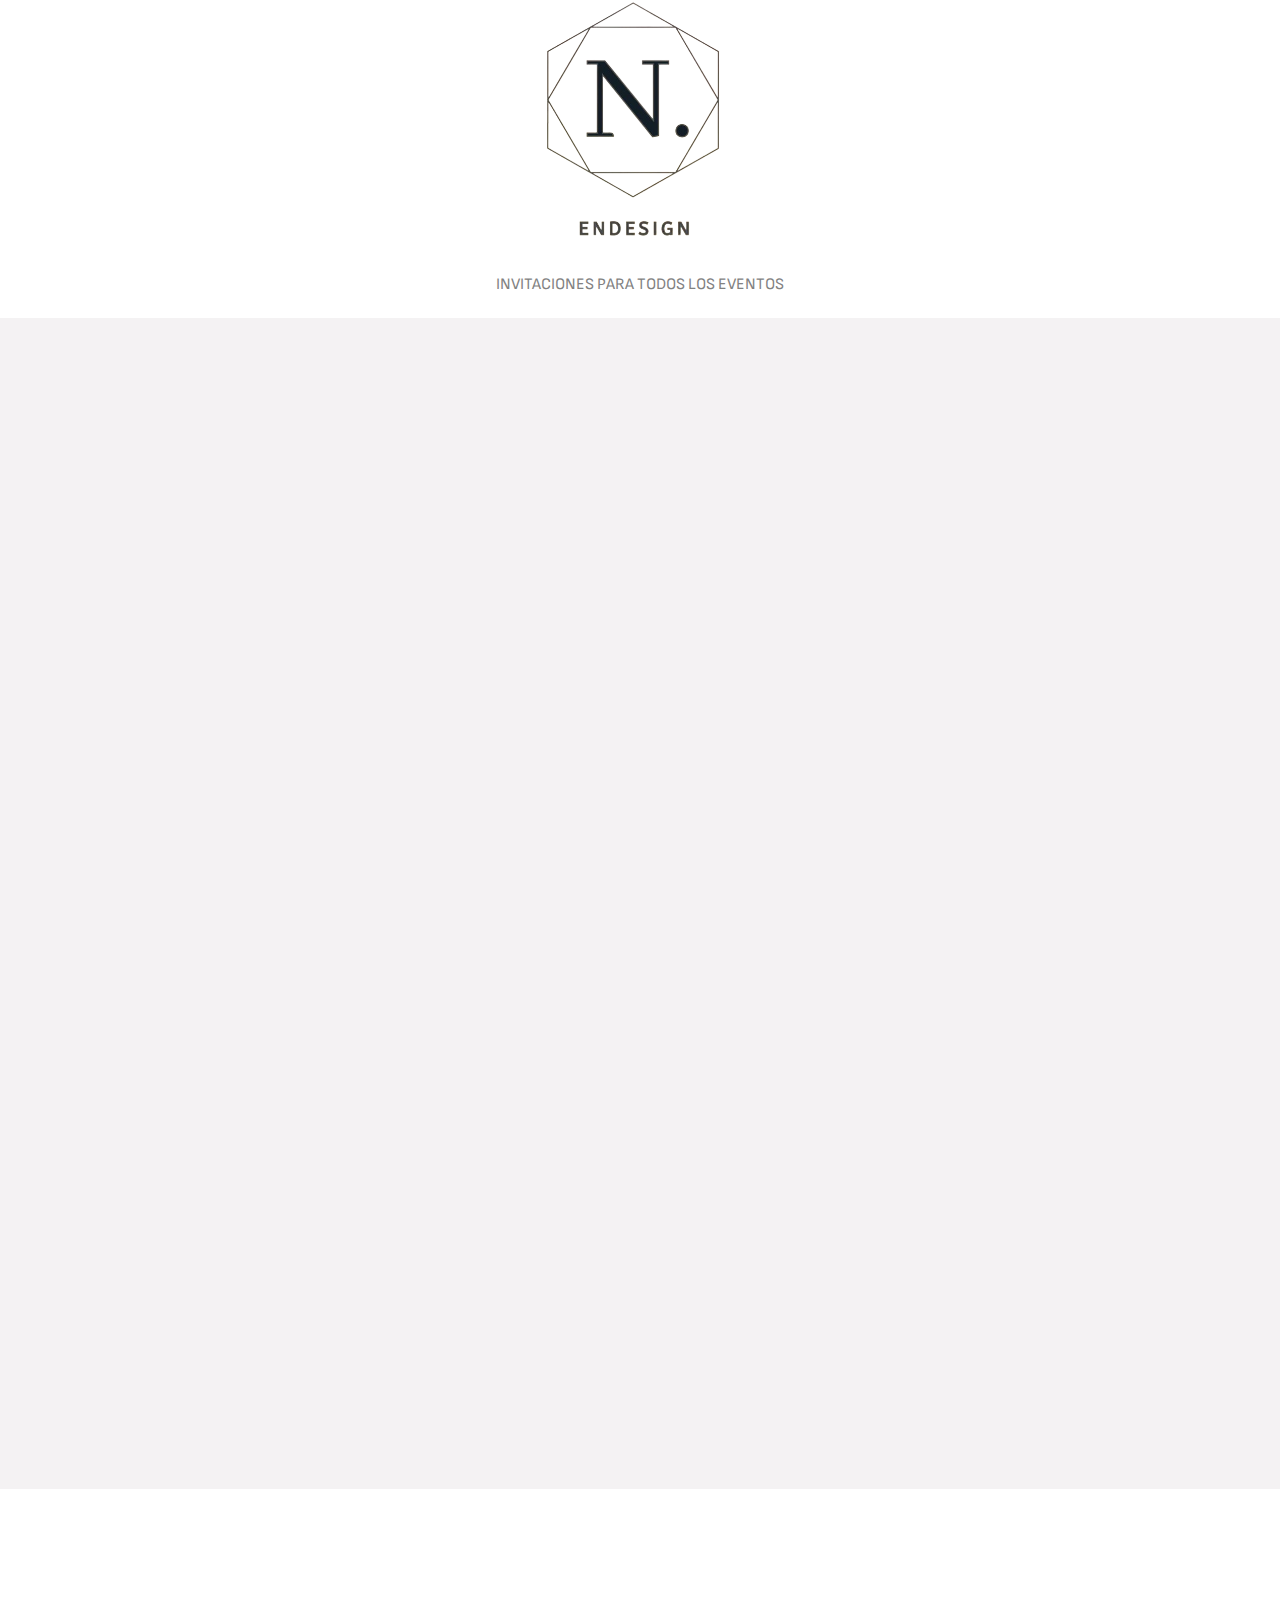
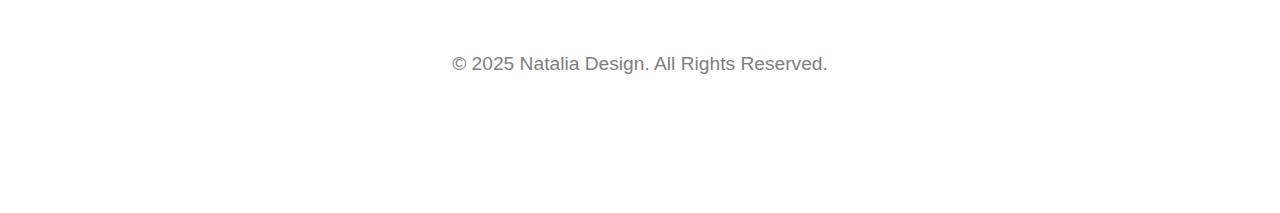
==== commit 91cb1905: "demo 4" ====
--- a/index.html
+++ b/index.html
@@ -61,27 +61,51 @@
 							<li class="one-third animate-box" data-animate-effect="fadeIn" style="background-image: url(images/img-demo1/bg-1.jpg); "> 
 								<a href="demo2.html" target="_blank">
 									<div class="case-studies-summary text-center">
-										<span>BODA SIMPLE Y ELEGANTE</span>
+										<span>MONOGRAMA</span>
 									</div>
 								</a>
 							</li>
 							<li class="one-third animate-box" data-animate-effect="fadeIn" style="background-image: url(images/img-demo1/bg-2.jpg); ">
 								<a href="demo1.html" target="_blank" class="color-2">
 									<div class="case-studies-summary text-center">
-										<span>BODA FORÁNEA ELITE</span>
+										<span>FORÁNEA</span>
 									</div>
 								</a>
 							</li>
 
 
 						<li class="one-third animate-box" data-animate-effect="fadeIn" style="background-image: url(images/img-demo1/bg-1.jpg); ">
-							<a href="#" class="color-3">
+							<a href="demo3.html" class="color-3">
 								<div class="case-studies-summary text-center">	
-									<span>BODA LOCAL DELUX</span>
+									<span>PALETA BEIGE</span>
 								</div>
 							</a>
 						</li>
-						
+						</ul>		
+						<ul id="fh5co-gallery-list">
+							<li class="one-third animate-box" data-animate-effect="fadeIn" style="background-image: url(images/img-demo1/bg-1.jpg); "> 
+								<a href="demo4.html" target="_blank">
+									<div class="case-studies-summary text-center">
+										<span>PALETA SEPIA</span>
+									</div>
+								</a>
+							</li>
+							<li class="one-third animate-box" data-animate-effect="fadeIn" style="background-image: url(images/img-demo1/bg-2.jpg); ">
+								<a href="demo1.html" target="_blank" class="color-2">
+									<div class="case-studies-summary text-center">
+										<span>PALETA PURPLE</span>
+									</div>
+								</a>
+							</li>
+
+
+						<li class="one-third animate-box" data-animate-effect="fadeIn" style="background-image: url(images/img-demo1/bg-1.jpg); ">
+							<a href="demo3.html" class="color-3">
+								<div class="case-studies-summary text-center">	
+									<span>PALETA ROSA</span>
+								</div>
+							</a>
+						</li>
 						</ul>		
 					</div>
 				</div>
